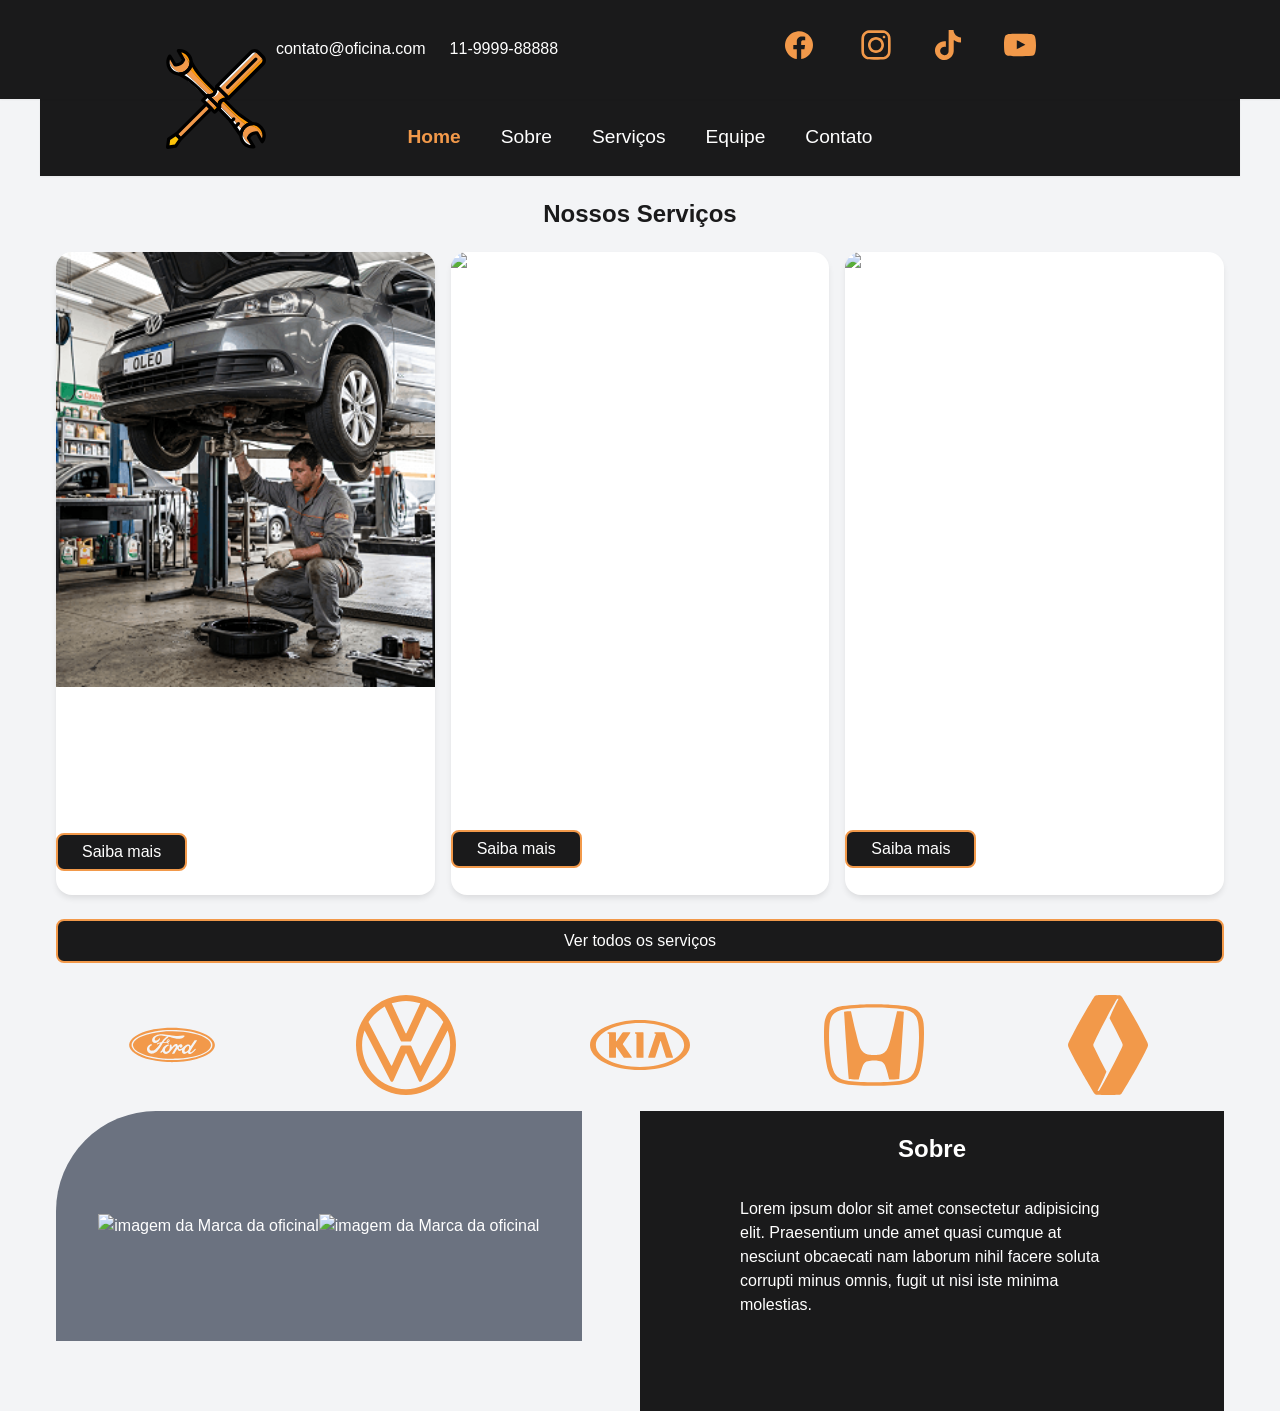
==== index.html @ 3d5a2669 "feat: criação da seção sobre" ====
<!DOCTYPE html>
<html lang="pt-BR">
<head>
    <meta charset="UTF-8">
    <meta name="viewport" content="width=device-width, initial-scale=1.0">
    <title>Oficina Senac</title>
    <meta name="description" content="Oficina de Desenvolvimento de sites para carros">
    <meta name="keywords" content="keyword1, keyword2">
    <meta property="og:title" content="Page Title">
    <meta property="og:description" content="Page description">
    <meta property="og:type" content="website">
    <meta property="og:url" content="https://www.example.com">
    <meta property="og:image" content="https://www.example.com/image.jpg">
    <meta name="twitter:card" content="summary_large_image">
    <meta name="twitter:title" content="Page Title">
    <meta name="twitter:description" content="Page description">
    <meta name="twitter:image" content="https://www.example.com/image.jpg">

    <link rel="preload" href="assets/css/microframework.css" as="style"
            onload="this.rel='stylesheet'">
    <noscript>
        <link rel="stylesheet" href="assets/css/microframework.css">
    </noscript>
</head>
<body class="bem-cursor">
    <nav class="bem-navbar">
        <header>
            <a href="#" class="bem-navbar__brand">
                <svg class="bem-logo" height="100px" width="100px" version="1.1" id="Layer_1" xmlns="http://www.w3.org/2000/svg" xmlns:xlink="http://www.w3.org/1999/xlink" viewBox="0 0 512.853 512.853" xml:space="preserve" fill="#000000">
                    <g id="SVGRepo_bgCarrier" stroke-width="0"></g>
                    <g id="SVGRepo_tracerCarrier" stroke-linecap="round" stroke-linejoin="round"></g>
                    <g id="SVGRepo_iconCarrier"> 
                        <path style="fill:#f2994a ;" =""="" d="M443.733,492.928l-15.36-40.107l0.853-3.413c4.267-11.093,15.36-16.213,29.013-13.653l4.267,0.853 l29.013,42.667c11.093-19.627,0.853-51.2-24.747-72.533c-18.773-14.507-42.667-18.773-58.027-10.24 c-24.747,13.653-21.333,51.2,5.12,77.653C426.667,487.808,429.227,492.075,443.733,492.928"></path> 
                        <path style="fill:#FFFFFF;" d="M413.867,474.155c-23.04-23.04-28.16-54.613-12.8-71.68c-22.187,23.04-22.187,60.587,0.853,83.627 c13.653,13.653,30.72,18.773,48.64,17.067l-6.827-9.387C433.493,490.368,423.253,483.542,413.867,474.155"></path> 
                        <path style="fill:#FD9808;" d="M477.867,395.648c-19.627-14.507-46.933-14.507-67.413-0.853c-3.413,2.56-6.827,5.12-9.387,7.68 c1.707-1.707,4.267-3.413,6.827-5.12c15.36-8.533,38.4-4.267,58.027,10.24c24.747,19.627,34.987,48.64,26.453,68.267l0.853,0.853 C511.147,451.115,506.027,415.275,477.867,395.648"></path> 
                        <path style="fill:#f2994a ;" =""="" d="M111.787,89.302L111.787,89.302c5.12,13.653,4.267,23.893-4.267,26.453 c-5.12,1.707-11.947,0.853-19.627-2.56l0,0c31.573,24.747,168.96,157.867,197.973,186.88l35.84,35.84 c23.04,23.04,55.467,60.587,79.36,89.6l0,0c-5.12-12.8-5.12-23.04,4.267-26.453c5.12-1.707,11.947-0.853,19.627,2.56l0,0 c-29.013-24.747-66.56-56.32-89.6-79.36l-35.84-35.84C271.36,257.408,136.533,120.875,111.787,89.302"></path> 
                        <path style="fill:#FFFFFF;" d="M321.707,336.768l-35.84-35.84c-25.6-25.6-159.573-156.16-186.88-177.493 c-8.533,5.12-18.773,7.68-29.013,7.68l-0.853,0.853c36.693,18.773,175.787,150.187,205.653,180.053l35.84,35.84 c23.04,23.04,51.2,64,72.533,96.427l0.853-0.853c0-10.24,2.56-19.627,7.68-29.013C369.493,387.968,342.187,357.248,321.707,336.768"></path> 
                        <path style="fill:#FD9808;" d="M311.467,276.182C282.453,247.168,149.333,108.928,130.56,72.235l-0.853,0.853 c0,10.24-2.56,19.627-7.68,29.013c21.333,27.307,153.6,159.573,179.2,185.173l35.84,35.84c20.48,20.48,51.2,46.933,77.653,69.973 c8.533-5.12,18.773-7.68,29.013-7.68l0.853-0.853c-32.427-21.333-73.387-49.493-96.427-72.533L311.467,276.182z"></path> 
                        <path style="fill:#f2994a ;" =""="" d="M63.147,16.768l22.187,46.08l-1.707,3.413c-3.413,11.093-15.36,16.213-29.013,12.8l-4.267-0.853 L21.333,35.542c-11.093,19.627-0.853,51.2,24.747,72.533c18.773,14.507,42.667,18.773,58.027,10.24 c24.747-13.653,21.333-51.2-5.12-77.653C86.187,27.862,77.653,18.475,63.147,16.768"></path> 
                        <path style="fill:#FD9808;" d="M62.293,10.795l5.973,11.093c10.24,3.413,21.333,9.387,30.72,18.773 c23.04,23.04,28.16,54.613,12.8,71.68c22.187-23.04,22.187-60.587-0.853-83.627C97.28,15.062,79.36,9.088,62.293,10.795"></path> 
                        <path style="fill:#FFFFFF;" d="M104.107,118.315c-15.36,8.533-38.4,4.267-58.027-10.24c-24.747-19.627-34.987-48.64-26.453-68.267 l-0.853-1.707c-17.067,25.6-11.947,62.293,15.36,81.92c19.627,14.507,46.933,14.507,67.413,0.853c3.413-2.56,6.827-5.12,9.387-7.68 C109.227,114.902,106.667,116.608,104.107,118.315"></path> 
                        <path style="fill:#FCC309;" d="M19.627,504.022L7.68,492.075l11.947-35.84l35.84-23.893l23.893,23.893l-23.893,35.84L19.627,504.022 z"></path> 
                        <g> 
                        <path style="fill:#f2994a ;" =""="" d="M80.213,457.088L56.32,433.195l152.747-152.747l23.893,23.893L80.213,457.088z"></path> 
                        <path style="fill:#f2994a ;" =""="" d="M238.08,308.608l-34.133-34.133l23.893-23.893l34.133,34.133L238.08,308.608z"></path> 
                        </g> 
                        <path style="fill:#FD9808;" d="M259.413,287.275l-23.893,23.893l12.8,12.8l23.893-23.893L259.413,287.275z"></path> 
                        <path style="fill:#FFFFFF;" d="M211.627,240.342l-23.893,24.747l12.8,12.8l23.893-23.893L211.627,240.342z"></path> 
                        <path style="fill:#f2994a ;" =""="" d="M256.853,290.688c12.8-18.773,15.36-29.013,22.187-35.84c6.827-6.827,17.92-9.387,24.747-11.093 L268.8,208.768c-1.707,7.68-4.267,17.92-11.093,24.747s-17.92,9.387-35.84,22.187L256.853,290.688z"></path> 
                        <path style="fill:#FFFFFF;" d="M260.267,236.928c6.827-6.827,10.24-17.067,12.8-23.04l12.8,12.8L256,196.822 c0.853,9.387,0.853,23.04-5.973,29.867c-6.827,6.827-17.92,15.36-27.307,12.8l8.533,8.533 C237.227,248.022,252.587,244.608,260.267,236.928"></path> 
                        <path style="fill:#FD9808;" d="M298.667,240.342c-6.827,2.56-16.213,5.973-23.04,12.8s-10.24,17.067-12.8,23.04l-23.893-2.56 l29.867,29.867c10.24-19.627,9.387-33.28,16.213-40.96c6.827-6.827,20.48-6.827,29.867-5.973L298.667,240.342z"></path> 
                        <path style="fill:#f2994a ;" =""="" d="M303.787,243.755l-34.133-34.133L452.267,26.155c9.387-9.387,24.747-9.387,34.133,0l0,0 c9.387,9.387,9.387,23.893,0,33.28L303.787,243.755z"></path> 
                        <path style="fill:#FFFFFF;" d="M268.8,209.622l183.467-184.32c9.387-9.387,24.747-9.387,34.133,0l-9.387-9.387 c-11.093-11.093-29.867-11.093-40.96,0L256,195.968l29.867,29.867L268.8,209.622z"></path> 
                        <path style="fill:#FD9808;" d="M495.787,35.542l-9.387-9.387c9.387,9.387,9.387,23.893,0,33.28l-183.467,184.32l12.8,12.8 L495.787,75.648C506.88,64.555,506.88,46.635,495.787,35.542"></path> 
                        <path d="M354.133,408.448c-2.56,0-4.267-0.853-5.973-2.56c-3.413-3.413-3.413-8.533,0-11.947l17.067-17.067 c3.413-3.413,8.533-3.413,11.947,0c3.413,3.413,3.413,8.533,0,11.947l-17.067,17.067C358.4,407.595,356.693,408.448,354.133,408.448 z"></path> 
                        <path d="M69.973,137.088c-13.653,0-27.307-4.267-39.253-12.8C0,102.955-7.68,61.995,12.8,31.275c1.707-2.56,4.267-4.267,6.827-3.413 c2.56,0,5.973,1.707,6.827,4.267L51.2,73.088c11.947,0.853,23.893-5.973,29.013-17.067l0,0L56.32,13.355 c-1.707-2.56-1.707-5.973,0-8.533c0.853-1.707,3.413-3.413,5.973-4.267c20.48-1.707,40.96,5.12,55.467,19.627 s21.333,34.133,19.627,54.613s-12.8,38.4-29.867,50.347C96.427,133.675,82.773,137.088,69.973,137.088z M20.48,54.315 c-5.973,20.48,1.707,43.52,19.627,56.32c17.067,11.947,40.107,11.947,57.173,0.853c12.8-8.533,21.333-22.187,23.04-37.547 s-4.267-29.867-14.507-40.96c-7.68-7.68-17.067-12.8-27.307-14.507L97.28,50.902c1.707,2.56,1.707,5.12,0,7.68l-1.707,4.267 C87.04,79.915,69.12,90.155,49.493,89.302h-4.267c-2.56,0-5.12-1.707-6.827-4.267L20.48,54.315z"></path> 
                        <path d="M443.733,510.848c-17.92,0-34.987-6.827-47.787-19.627c-14.507-14.507-21.333-34.133-19.627-54.613 c1.707-20.48,12.8-38.4,29.867-50.347c23.04-15.36,53.76-15.36,76.8,0.853c29.867,21.333,38.4,62.293,17.92,93.013 c-1.707,2.56-4.267,3.413-7.68,4.267c-2.56,0-5.973-1.707-6.827-4.267l-23.893-40.96c-12.8-0.853-23.893,5.973-29.867,17.067 l24.747,41.813c1.707,2.56,1.707,5.973,0,8.533c-1.707,2.56-4.267,4.267-6.827,4.267 C448.853,510.848,446.293,510.848,443.733,510.848z M443.733,391.382c-10.24,0-19.627,2.56-28.16,8.533 c-12.8,8.533-21.333,22.187-23.04,37.547c-1.707,15.36,4.267,29.867,14.507,40.96c7.68,7.68,17.067,12.8,27.307,14.507 l-18.773-32.427c-1.707-2.56-1.707-5.12,0-7.68l1.707-4.267c8.533-17.067,26.453-28.16,46.08-26.453h4.267 c2.56,0,5.12,1.707,6.827,4.267l17.92,30.72c5.973-20.48-1.707-43.52-19.627-56.32C464.213,394.795,453.973,391.382,443.733,391.382 z"></path> 
                        <path d="M333.653,381.142c-2.56,0-4.267-0.853-5.973-2.56c-3.413-3.413-3.413-8.533,0-11.947l13.653-13.653 c3.413-3.413,8.533-3.413,11.947,0c3.413,3.413,3.413,8.533,0,11.947l-13.653,13.653 C337.92,380.288,336.213,381.142,333.653,381.142z"></path> 
                        <path d="M320.853,260.822L320.853,260.822c-2.56,0-4.267-0.853-5.973-2.56l-60.587-60.587c-3.413-3.413-3.413-8.533,0-11.947 L430.08,10.795c13.653-13.653,35.84-13.653,49.493,0l23.04,23.04c13.653,13.653,13.653,35.84,0,49.493L326.827,258.262 C325.12,259.968,322.56,260.822,320.853,260.822z M272.213,191.702L320,239.488l169.813-168.96c6.827-6.827,6.827-17.92,0-24.747 l-23.04-23.04c-6.827-6.827-17.92-6.827-24.747,0L272.213,191.702z"></path> 
                        <path d="M249.173,332.502c-2.56,0-4.267-0.853-5.973-2.56l-60.587-60.587c-3.413-3.413-3.413-8.533,0-11.947l23.893-23.893 c1.707-1.707,3.413-2.56,5.973-2.56l0,0c2.56,0,4.267,0.853,5.973,2.56l60.587,60.587c3.413,3.413,3.413,8.533,0,11.947L256,329.942 C254.293,330.795,251.733,332.502,249.173,332.502L249.173,332.502z M201.387,263.382l47.787,47.787l11.947-11.947l-47.787-47.787 L201.387,263.382z"></path> 
                        <path d="M273.92,307.755c-2.56,0-4.267-0.853-5.973-2.56l-60.587-60.587c-2.56-2.56-3.413-5.973-1.707-9.387s5.12-5.12,8.533-5.12 c5.973,0,18.773,0.853,23.893-3.413c5.973-5.973,14.507-27.307,14.507-34.133c0-3.413,1.707-6.827,5.12-8.533 c3.413-1.707,6.827-0.853,9.387,1.707l60.587,60.587c2.56,2.56,3.413,5.973,1.707,9.387c-1.707,3.413-4.267,5.12-8.533,5.12 c-6.827,0-29.013,8.533-34.133,14.507c-5.12,5.12-4.267,17.067-3.413,23.893c0,3.413-1.707,6.827-5.12,8.533 C275.627,307.755,274.773,307.755,273.92,307.755z M232.96,247.168l32.427,32.427c0.853-5.973,3.413-11.947,7.68-16.213 c5.12-5.12,17.92-11.947,29.867-16.213l-37.547-37.547c-4.267,11.947-10.24,24.747-16.213,29.867 C244.907,243.755,238.933,246.315,232.96,247.168z"></path> 
                        <path d="M8.533,512.555c-2.56,0-4.267-0.853-5.973-2.56C0.853,508.288,0,505.728,0,503.168l5.12-41.813 c0-2.56,1.707-4.267,3.413-5.973l37.547-25.6c3.413-2.56,7.68-1.707,11.093,0.853l23.893,23.893c2.56,2.56,3.413,7.68,0.853,11.093 l-25.6,37.547c-1.707,1.707-3.413,3.413-5.973,3.413l-40.96,5.973C9.387,512.555,9.387,512.555,8.533,512.555z M21.333,467.328 l-3.413,26.453l27.307-3.413l19.627-28.16l-14.507-14.507L21.333,467.328z"></path> 
                        <path d="M75.093,469.888c-2.56,0-4.267-0.853-5.973-2.56l-23.893-23.893c-1.707-1.707-2.56-4.267-2.56-5.973 c0-2.56,0.853-4.267,2.56-5.973l156.16-156.16c3.413-3.413,8.533-3.413,11.947,0l23.893,23.893c1.707,1.707,2.56,3.413,2.56,5.973 s-0.853,4.267-2.56,5.973L81.92,467.328C80.213,469.035,77.653,469.888,75.093,469.888z M63.147,437.462l11.947,11.947 l144.213-143.36l-11.947-11.947L63.147,437.462z"></path> 
                        <path d="M315.733,205.355c-2.56,0-4.267-0.853-5.973-2.56c-3.413-3.413-3.413-8.533,0-11.947L454.827,45.782 c3.413-3.413,8.533-3.413,11.947,0c3.413,3.413,3.413,8.533,0,11.947L321.707,202.795C320,204.502,318.293,205.355,315.733,205.355z "></path> 
                        <path d="M383.147,451.115L383.147,451.115c-3.413,0-5.973-1.707-6.827-3.413c-30.72-46.08-53.76-77.653-71.68-95.573l-42.667-42.667 c-3.413-3.413-3.413-8.533,0-11.947l1.707-1.707c-0.853-9.387,0-23.893,8.533-32.427c5.12-5.12,12.8-9.387,18.773-11.947 c3.413-1.707,6.827-0.853,9.387,1.707l51.2,51.2l0,0c17.92,17.92,48.64,40.96,95.573,71.68c2.56,1.707,3.413,3.413,3.413,5.973 s-0.853,5.12-2.56,6.827l-0.853,0.853c-1.707,1.707-3.413,2.56-5.973,2.56c-10.24,0-19.627,3.413-27.307,8.533 c-12.8,9.387-21.333,24.747-21.333,41.813c0,2.56-0.853,4.267-2.56,5.973l-0.853,0.853 C388.267,450.262,385.707,451.115,383.147,451.115z M280.747,304.342l36.693,36.693c16.213,16.213,36.693,42.667,62.293,80.213 c5.12-13.653,13.653-26.453,27.307-34.987c5.12-3.413,10.24-5.973,15.36-7.68c-38.4-25.6-64.853-46.08-80.213-62.293l-46.933-46.933 c-4.267,2.56-7.68,4.267-8.533,5.973c-5.12,5.12-4.267,17.067-3.413,23.893C282.453,300.928,281.6,302.635,280.747,304.342z"></path> 
                        <path d="M208.213,252.288c-2.56,0-4.267-0.853-5.973-2.56l-42.667-42.667c-30.72-30.72-60.587-52.907-93.867-69.973 c-2.56-0.853-4.267-3.413-4.267-5.973c0-2.56,0.853-5.12,2.56-7.68l0.853-0.853c0.853-1.707,3.413-2.56,5.12-2.56 c10.24,0,19.627-3.413,27.307-8.533c14.507-9.387,23.04-24.747,23.04-41.813c0-2.56,0.853-4.267,2.56-5.973l0.853-0.853 c2.56-1.707,5.12-2.56,7.68-2.56c2.56,0,5.12,1.707,5.973,4.267c17.067,33.28,39.253,63.147,70.827,94.72l51.2,51.2 c2.56,2.56,3.413,5.973,1.707,9.387c-2.56,5.973-6.827,14.507-11.947,18.773c-8.533,8.533-23.04,9.387-32.427,8.533l-1.707,1.707 C213.333,251.435,210.773,252.288,208.213,252.288L208.213,252.288z M93.867,132.822c27.307,16.213,52.053,36.693,78.507,63.147 l36.693,36.693c1.707-0.853,3.413-1.707,5.12-1.707c5.973,0,18.773,0.853,23.893-3.413c0.853-0.853,3.413-4.267,5.973-8.533 l-47.787-47.787c-25.6-25.6-46.08-51.2-62.293-78.507c-5.12,13.653-13.653,24.747-26.453,33.28 C103.253,128.555,98.133,131.115,93.867,132.822z"></path> 
                    </g>
                </svg>
            </a>
            <ul class="bem-navbar__menu">
                <li>contato@oficina.com</li>
                <li>11-9999-88888</li>
            </ul>
        </header>
        <ul class="bem-navbar__menu">
            <li class="bem-navbar__item">
                <a href="#" class="bem-navbar__link">
                    <svg class="bem-icon-facebook" width="42px" height="42px" viewBox="0 0 24 24" fill="none" xmlns="http://www.w3.org/2000/svg"><g id="SVGRepo_bgCarrier" stroke-width="0"></g><g id="SVGRepo_tracerCarrier" stroke-linecap="round" stroke-linejoin="round"></g><g id="SVGRepo_iconCarrier"> <path d="M20 12.05C19.9813 10.5255 19.5273 9.03809 18.6915 7.76295C17.8557 6.48781 16.673 5.47804 15.2826 4.85257C13.8921 4.2271 12.3519 4.01198 10.8433 4.23253C9.33473 4.45309 7.92057 5.10013 6.7674 6.09748C5.61422 7.09482 4.77005 8.40092 4.3343 9.86195C3.89856 11.323 3.88938 12.8781 4.30786 14.3442C4.72634 15.8103 5.55504 17.1262 6.69637 18.1371C7.83769 19.148 9.24412 19.8117 10.75 20.05V14.38H8.75001V12.05H10.75V10.28C10.7037 9.86846 10.7483 9.45175 10.8807 9.05931C11.0131 8.66687 11.23 8.30827 11.5161 8.00882C11.8022 7.70936 12.1505 7.47635 12.5365 7.32624C12.9225 7.17612 13.3368 7.11255 13.75 7.14003C14.3498 7.14824 14.9482 7.20173 15.54 7.30003V9.30003H14.54C14.3676 9.27828 14.1924 9.29556 14.0276 9.35059C13.8627 9.40562 13.7123 9.49699 13.5875 9.61795C13.4627 9.73891 13.3667 9.88637 13.3066 10.0494C13.2464 10.2125 13.2237 10.387 13.24 10.56V12.07H15.46L15.1 14.4H13.25V20C15.1399 19.7011 16.8601 18.7347 18.0985 17.2761C19.3369 15.8175 20.0115 13.9634 20 12.05Z" fill="#f2994a"></path> </g></svg>
                </a>
            </li>
            <li class="bem-navbar__item">
                <a href="#" class="bem-navbar__link">
                    <svg class="bem-icon-instagram" width="32px" height="32px" viewBox="0 0 24 24" fill="none" xmlns="http://www.w3.org/2000/svg"><g id="SVGRepo_bgCarrier" stroke-width="0"></g><g id="SVGRepo_tracerCarrier" stroke-linecap="round" stroke-linejoin="round"></g><g id="SVGRepo_iconCarrier"> <path fill-rule="evenodd" clip-rule="evenodd" d="M12 18C15.3137 18 18 15.3137 18 12C18 8.68629 15.3137 6 12 6C8.68629 6 6 8.68629 6 12C6 15.3137 8.68629 18 12 18ZM12 16C14.2091 16 16 14.2091 16 12C16 9.79086 14.2091 8 12 8C9.79086 8 8 9.79086 8 12C8 14.2091 9.79086 16 12 16Z" fill="#f2994a"></path> <path d="M18 5C17.4477 5 17 5.44772 17 6C17 6.55228 17.4477 7 18 7C18.5523 7 19 6.55228 19 6C19 5.44772 18.5523 5 18 5Z" fill="#f2994a"></path> <path fill-rule="evenodd" clip-rule="evenodd" d="M1.65396 4.27606C1 5.55953 1 7.23969 1 10.6V13.4C1 16.7603 1 18.4405 1.65396 19.7239C2.2292 20.8529 3.14708 21.7708 4.27606 22.346C5.55953 23 7.23969 23 10.6 23H13.4C16.7603 23 18.4405 23 19.7239 22.346C20.8529 21.7708 21.7708 20.8529 22.346 19.7239C23 18.4405 23 16.7603 23 13.4V10.6C23 7.23969 23 5.55953 22.346 4.27606C21.7708 3.14708 20.8529 2.2292 19.7239 1.65396C18.4405 1 16.7603 1 13.4 1H10.6C7.23969 1 5.55953 1 4.27606 1.65396C3.14708 2.2292 2.2292 3.14708 1.65396 4.27606ZM13.4 3H10.6C8.88684 3 7.72225 3.00156 6.82208 3.0751C5.94524 3.14674 5.49684 3.27659 5.18404 3.43597C4.43139 3.81947 3.81947 4.43139 3.43597 5.18404C3.27659 5.49684 3.14674 5.94524 3.0751 6.82208C3.00156 7.72225 3 8.88684 3 10.6V13.4C3 15.1132 3.00156 16.2777 3.0751 17.1779C3.14674 18.0548 3.27659 18.5032 3.43597 18.816C3.81947 19.5686 4.43139 20.1805 5.18404 20.564C5.49684 20.7234 5.94524 20.8533 6.82208 20.9249C7.72225 20.9984 8.88684 21 10.6 21H13.4C15.1132 21 16.2777 20.9984 17.1779 20.9249C18.0548 20.8533 18.5032 20.7234 18.816 20.564C19.5686 20.1805 20.1805 19.5686 20.564 18.816C20.7234 18.5032 20.8533 18.0548 20.9249 17.1779C20.9984 16.2777 21 15.1132 21 13.4V10.6C21 8.88684 20.9984 7.72225 20.9249 6.82208C20.8533 5.94524 20.7234 5.49684 20.564 5.18404C20.1805 4.43139 19.5686 3.81947 18.816 3.43597C18.5032 3.27659 18.0548 3.14674 17.1779 3.0751C16.2777 3.00156 15.1132 3 13.4 3Z" fill="#f2994a"></path> </g></svg>
                </a>
            </li>
             <li class="bem-navbar__item">
                <a href="#" class="bem-navbar__link">
                    <svg class="bem-icon-tiktok" fill="#f2994a" width="32px" height="32px" viewBox="0 0 32 32" version="1.1" xmlns="http://www.w3.org/2000/svg"><g id="SVGRepo_bgCarrier" stroke-width="0"></g><g id="SVGRepo_tracerCarrier" stroke-linecap="round" stroke-linejoin="round"></g><g id="SVGRepo_iconCarrier"> <title>tiktok</title> <path d="M16.656 1.029c1.637-0.025 3.262-0.012 4.886-0.025 0.054 2.031 0.878 3.859 2.189 5.213l-0.002-0.002c1.411 1.271 3.247 2.095 5.271 2.235l0.028 0.002v5.036c-1.912-0.048-3.71-0.489-5.331-1.247l0.082 0.034c-0.784-0.377-1.447-0.764-2.077-1.196l0.052 0.034c-0.012 3.649 0.012 7.298-0.025 10.934-0.103 1.853-0.719 3.543-1.707 4.954l0.020-0.031c-1.652 2.366-4.328 3.919-7.371 4.011l-0.014 0c-0.123 0.006-0.268 0.009-0.414 0.009-1.73 0-3.347-0.482-4.725-1.319l0.040 0.023c-2.508-1.509-4.238-4.091-4.558-7.094l-0.004-0.041c-0.025-0.625-0.037-1.25-0.012-1.862 0.49-4.779 4.494-8.476 9.361-8.476 0.547 0 1.083 0.047 1.604 0.136l-0.056-0.008c0.025 1.849-0.050 3.699-0.050 5.548-0.423-0.153-0.911-0.242-1.42-0.242-1.868 0-3.457 1.194-4.045 2.861l-0.009 0.030c-0.133 0.427-0.21 0.918-0.21 1.426 0 0.206 0.013 0.41 0.037 0.61l-0.002-0.024c0.332 2.046 2.086 3.59 4.201 3.59 0.061 0 0.121-0.001 0.181-0.004l-0.009 0c1.463-0.044 2.733-0.831 3.451-1.994l0.010-0.018c0.267-0.372 0.45-0.822 0.511-1.311l0.001-0.014c0.125-2.237 0.075-4.461 0.087-6.698 0.012-5.036-0.012-10.060 0.025-15.083z"></path> </g></svg>                  </a>
            </li>
             <li class="bem-navbar__item">
                <a href="#" class="bem-navbar__link">
                    <svg class="bem-icon-youtube" width="32px" height="32px" viewBox="0 -3 20 20" version="1.1" xmlns="http://www.w3.org/2000/svg" xmlns:xlink="http://www.w3.org/1999/xlink" fill="#f2994a"><g id="SVGRepo_bgCarrier" stroke-width="0"></g><g id="SVGRepo_tracerCarrier" stroke-linecap="round" stroke-linejoin="round"></g><g id="SVGRepo_iconCarrier"> <title>youtube [#168]</title> <desc>Created with Sketch.</desc> <defs> </defs> <g id="Page-1" stroke="none" stroke-width="1" fill="none" fill-rule="evenodd"> <g id="Dribbble-Light-Preview" transform="translate(-300.000000, -7442.000000)" fill="#f2994a"> <g id="icons" transform="translate(56.000000, 160.000000)"> <path d="M251.988432,7291.58588 L251.988432,7285.97425 C253.980638,7286.91168 255.523602,7287.8172 257.348463,7288.79353 C255.843351,7289.62824 253.980638,7290.56468 251.988432,7291.58588 M263.090998,7283.18289 C262.747343,7282.73013 262.161634,7282.37809 261.538073,7282.26141 C259.705243,7281.91336 248.270974,7281.91237 246.439141,7282.26141 C245.939097,7282.35515 245.493839,7282.58153 245.111335,7282.93357 C243.49964,7284.42947 244.004664,7292.45151 244.393145,7293.75096 C244.556505,7294.31342 244.767679,7294.71931 245.033639,7294.98558 C245.376298,7295.33761 245.845463,7295.57995 246.384355,7295.68865 C247.893451,7296.0008 255.668037,7296.17532 261.506198,7295.73552 C262.044094,7295.64178 262.520231,7295.39147 262.895762,7295.02447 C264.385932,7293.53455 264.28433,7285.06174 263.090998,7283.18289" id="youtube-[#168]"> </path> </g> </g> </g> </g></svg>
                </a>
            </li>
        </ul>
    </nav>
    <main>
       
        <nav class="bem-navbar--secundaria bem-container">
            <input type="checkbox" id="nav-toggle" class="bem-navbar__checkbox">
            <label for="nav-toggle" class="bem-navbar__toggle">☰</label>
            <ul class="bem-navbar__menu">
                <li class="bem-navbar__item">
                    <a href="index.html" class="bem-navbar__link bem-navbar__link--active">Home</a>
                </li>
                <li class="bem-navbar__item">
                    <a href="#sobre" class="bem-navbar__link">Sobre</a>
                </li>
                <li class="bem-navbar__item">
                    <a href="l#servicos" class="bem-navbar__link">Serviços</a>
                </li>
                <li class="bem-navbar__item">
                    <a href="#equipe" class="bem-navbar__link">Equipe</a>
                </li>
                <li class="bem-navbar__item">
                    <a href="#contato" class="bem-navbar__link">Contato</a>
                </li>
            </ul>
        </nav>
        <!-- adcionar mais seções para ter scroll e a position styck-->
        <section class="bem-container" id="servicos">
            <h2 class="bem-titulo-h2">Nossos Serviços</h2>
            <div class="bem-grid-auto">

            <div class="bem-card">
                <img class="bem-card__image" src="assets/imagens/imagens-servicos/serv-oleo.png" width="280px" height="320px" alt="Image description">
                <div class="bem-card__body">
                    <h3 class="bem-card__title">Title</h3>
                    <p>Description</p>
                </div>
                <button class="bem-btn bem-btn--primary">
                    Saiba mais
                </button>
            </div>
            <div class="bem-card">
                <img class="bem-card__image" src="assets/imagens/imagens-servicos/motor.jpg" width="280px" height="320px"  alt="Image description">
                <div class="bem-card__body">
                    <h3 class="bem-card__title">Title</h3>
                    <p>Description</p>
                </div>
                <button class="bem-btn bem-btn--primary">
                    Saiba mais
                </button>
            </div>
            <div class="bem-card">
                <img class="bem-card__image" src="assets/imagens/imagens-servicos/porta.jpg" width="280px" height="320px"  alt="Image description">
                <div class="bem-card__body">
                    <h3 class="bem-card__title">Title</h3>
                    <p>Description</p>
                </div>
                <button class="bem-btn bem-btn--primary">
                    Saiba mais
                </button>
            </div>
          
          </div>
           <a href="servico.html" class="bem-btn bem-btn--primary" >  Ver todos os serviços </a>
        <section class="bem-container" id="marcas"> 
            <div class="container-icons" >
                <svg class="icon-marcas" fill="#f2994a" viewBox="0 0 14 14" role="img" focusable="false" aria-hidden="true" xmlns="http://www.w3.org/2000/svg"><g id="SVGRepo_bgCarrier" stroke-width="0"></g><g id="SVGRepo_tracerCarrier" stroke-linecap="round" stroke-linejoin="round"></g><g id="SVGRepo_iconCarrier"><path d="m 6.3324445,9.3892306 c -2.17417,-0.1003 -4.03972,-0.6624 -4.87343,-1.4684 -0.85609999,-0.8276 -0.49695999,-1.7797 0.92925,-2.4635 1.41427,-0.678 3.65653,-0.9877 5.84278,-0.8069 1.9332695,0.1599 3.5589095,0.7015 4.3158795,1.4379 0.2667,0.2594 0.40973,0.5162 0.44572,0.8001 0.0623,0.4916 -0.27254,0.9906 -0.94846,1.4133 -0.16283,0.1018 -0.59235,0.315 -0.79605,0.3952 -1.01285,0.3983 -2.2243895,0.6308 -3.6111595,0.693 -0.31264,0.014 -0.99367,0.014 -1.30453,-7e-4 z m 1.50663,-0.3052 c 1.86632,-0.1146 3.3709995,-0.52 4.2196795,-1.1369 0.23274,-0.1691 0.44742,-0.4121 0.52709,-0.5964 0.0964,-0.223 0.0964,-0.475 0,-0.698 -0.0666,-0.1542 -0.2295,-0.3564 -0.40495,-0.5027 -0.60521,-0.5048 -1.74987,-0.9128 -3.1079795,-1.1078 -0.72841,-0.1047 -1.2427,-0.1397 -2.05452,-0.1402 -0.96054,-5e-4 -1.65574,0.056 -2.46818,0.2024 -0.85046,0.1527 -1.52978,0.3614 -2.09458,0.6435 -0.54539,0.2724 -0.89157,0.5728 -1.0418,0.9041 -0.0588,0.1298 -0.0761,0.2253 -0.0697,0.3864 0.005,0.1199 0.0114,0.1567 0.0449,0.2472 0.3206,0.8666 2.04622,1.5687 4.34317,1.7671 0.18706,0.016 0.54353,0.037 0.82681,0.049 0.18874,0.01 1.06775,0 1.28002,-0.017 z m -1.42701,-0.1715 c -1.73709,-0.072 -3.22699,-0.4101 -4.11874,-0.9349 -0.23826,-0.1402 -0.46295,-0.33 -0.58218,-0.4918 -0.15025,-0.2039 -0.20782,-0.4442 -0.15569,-0.65 0.208,-0.821 1.86102,-1.5012 4.13392,-1.7011 0.3723,-0.033 0.61758,-0.044 1.09016,-0.052 2.19201,-0.035 4.2247595,0.3993 5.1672595,1.1041 0.13451,0.1005 0.30393,0.2721 0.37461,0.3792 0.14441,0.2189 0.17677,0.4523 0.0941,0.6787 -0.0522,0.1431 -0.13331,0.2601 -0.28212,0.4072 -0.66613,0.6583 -2.3084695,1.1357 -4.2943295,1.2484 -0.31009,0.018 -1.12813,0.025 -1.42701,0.012 z m 3.17075,-0.6627 c 0.1661,-0.037 0.39918,-0.2131 0.6321895,-0.4766 0.0642,-0.073 0.11675,-0.1406 0.11675,-0.151 0,-0.018 -0.0713,-0.082 -0.0917,-0.082 -0.005,0 -0.0768,0.065 -0.15874,0.1449 -0.1655295,0.1611 -0.3230195,0.2911 -0.3830095,0.3163 -0.0529,0.022 -0.11983,0.021 -0.14345,0 -0.0282,-0.028 -0.0236,-0.083 0.0131,-0.1557 0.0445,-0.088 0.25582,-0.4251 0.6374895,-1.0172 0.17728,-0.2751 0.32233,-0.5024 0.32233,-0.5053 0,0 -0.0799,0 -0.17746,0 l -0.17746,0 -0.0326,0.052 c -0.0744,0.1189 -0.4996995,0.7642 -0.5167895,0.7841 -0.0172,0.02 -0.021,0.016 -0.0531,-0.05 -0.0873,-0.1818 -0.33419,-0.2266 -0.57705,-0.1047 -0.0983,0.049 -0.19617,0.1231 -0.37033,0.2791 -0.25787,0.2309 -0.3936,0.3136 -0.51477,0.3136 -0.10752,0 -0.1792,-0.1088 -0.1519,-0.2306 0.0155,-0.069 0.05,-0.1355 0.0898,-0.1727 l 0.0318,-0.03 5e-5,0.054 c 1.7e-4,0.2056 0.26432,0.2314 0.36436,0.036 0.0323,-0.063 0.037,-0.1665 0.01,-0.219 -0.0268,-0.052 -0.0982,-0.1087 -0.15576,-0.1242 -0.13017,-0.035 -0.32246,0.051 -0.42805,0.1922 -0.022,0.029 -0.0444,0.053 -0.0499,0.053 -0.005,0 -0.01,-0.021 -0.01,-0.046 -2.6e-4,-0.1734 -0.11411,-0.2689 -0.28011,-0.2351 -0.12658,0.026 -0.20279,0.077 -0.38017,0.2533 -0.17253,0.1719 -0.18427,0.1775 -0.18465,0.087 -2.5e-4,-0.059 -0.0429,-0.1952 -0.0734,-0.2339 -0.0367,-0.047 -0.0642,-0.047 -0.14316,0 -0.0816,0.045 -0.0748,0.013 -0.0584,0.2799 0.0101,0.1657 -0.005,0.2514 -0.0698,0.3856 -0.0887,0.1848 -0.23219,0.2974 -0.39043,0.3063 -0.0679,0 -0.0859,2e-4 -0.1223,-0.024 -0.0235,-0.016 -0.0554,-0.051 -0.071,-0.078 -0.0249,-0.043 -0.0278,-0.062 -0.024,-0.1547 0.004,-0.093 0.01,-0.1175 0.05,-0.1985 0.0792,-0.1604 0.22512,-0.2937 0.41701,-0.3811 0.0687,-0.031 0.0933,-0.049 0.0933,-0.066 0,-0.037 -0.034,-0.1084 -0.0557,-0.1167 -0.0651,-0.025 -0.20296,0.01 -0.36945,0.091 -0.21043,0.1034 -0.36404,0.2785 -0.48324,0.551 -0.0687,0.157 -0.0885,0.186 -0.20624,0.3018 -0.11146,0.1096 -0.11504,0.1218 -0.0563,0.1928 0.0407,0.049 0.0706,0.038 0.18224,-0.066 0.0506,-0.047 0.095,-0.086 0.0987,-0.086 0.004,0 0.0235,0.035 0.044,0.078 0.13422,0.2813 0.46875,0.3415 0.77335,0.1393 0.0992,-0.066 0.20903,-0.1798 0.32753,-0.3397 0.16151,-0.2181 0.29688,-0.3787 0.4016,-0.4765 0.1699,-0.1587 0.28469,-0.2019 0.31545,-0.1188 0.0192,0.052 -0.0356,0.1545 -0.35655,0.6673 -0.11122,0.1778 -0.20286,0.3321 -0.20365,0.343 -10e-4,0.017 0.0203,0.02 0.16073,0.023 l 0.16215,0 0.0569,-0.089 c 0.33931,-0.532 0.40274,-0.6262 0.40643,-0.6036 0.0473,0.2897 0.26806,0.369 0.56084,0.2015 0.0365,-0.021 0.0666,-0.036 0.0668,-0.034 2.9e-4,0 0.002,0.065 0.003,0.1387 0.003,0.1508 0.0219,0.2097 0.0945,0.2923 0.14579,0.1661 0.39791,0.1492 0.63482,-0.043 0.0416,-0.034 0.0804,-0.058 0.0862,-0.055 0.006,0 0.0138,0.027 0.0177,0.051 0.0143,0.088 0.0873,0.1598 0.1796,0.1769 0.0458,0.01 0.0841,0.01 0.16991,-0.014 z m -0.773,-0.2937 c -0.0599,-0.035 -0.0753,-0.1623 -0.0353,-0.2909 0.0816,-0.2623 0.35682,-0.5345 0.51845,-0.5128 0.10496,0.014 0.13968,0.094 0.0971,0.2238 -0.0201,0.061 -0.0229,0.084 -0.0122,0.1011 0.0161,0.026 -6.2e-4,0.063 -0.0792,0.1796 -0.0897,0.1324 -0.22184,0.2517 -0.33015,0.2979 -0.0416,0.018 -0.12928,0.019 -0.15866,10e-4 z m -4.42386,0.2335 c 0.39378,-0.1007 0.69198,-0.4047 1.19264,-1.2156 0.16939,-0.2744 0.10847,-0.2398 0.48267,-0.274 l 0.24327,-0.022 0.0204,0.025 c 0.0398,0.049 0.13784,0.1149 0.17132,0.1149 0.0786,0 0.0827,-0.059 0.008,-0.1102 -0.0303,-0.021 -0.0551,-0.043 -0.0551,-0.049 0,-0.01 0.0235,-0.022 0.0522,-0.034 0.23358,-0.1033 0.24055,-0.4313 0.009,-0.4313 -0.13814,0 -0.25735,0.1452 -0.25735,0.3133 l 0,0.052 -0.16843,0.01 c -0.0926,0 -0.18634,0.01 -0.20823,0.013 -0.0219,0 -0.0398,4e-4 -0.0398,-0.01 0,-0.01 0.0289,-0.054 0.0642,-0.1064 0.0831,-0.1243 0.27061,-0.3129 0.45948,-0.4623 0.0825,-0.065 0.15006,-0.1274 0.15006,-0.138 0,-0.027 0.0348,-0.02 0.41034,0.082 0.39925,0.109 0.53617,0.1401 0.72882,0.1655 0.19986,0.026 0.46358,0.018 0.61245,-0.019 0.23282,-0.058 0.46399,-0.2119 0.48441,-0.323 0.01,-0.052 -0.007,-0.1025 -0.0383,-0.1144 -0.0107,0 -0.10036,0.01 -0.19916,0.024 -0.57344,0.1019 -0.96191,0.089 -1.91239,-0.065 -0.75947,-0.1228 -1.06241,-0.1437 -1.40911,-0.097 -0.31517,0.043 -0.62484,0.1868 -0.7878,0.3669 -0.31002,0.3426 -0.2015,0.8185 0.19199,0.842 0.17668,0.011 0.33154,-0.048 0.47705,-0.1818 0.18358,-0.1682 0.32141,-0.4466 0.24214,-0.489 -0.0324,-0.017 -0.0572,-0.01 -0.0866,0.042 -0.0407,0.066 -0.1845,0.193 -0.26906,0.2379 -0.10226,0.054 -0.22876,0.066 -0.29072,0.027 -0.0626,-0.039 -0.0835,-0.082 -0.0825,-0.167 0.001,-0.1 0.0386,-0.1753 0.13511,-0.2723 0.19089,-0.1919 0.55322,-0.2784 0.98657,-0.2355 0.15262,0.015 0.62496,0.096 0.63912,0.1095 0.006,0 -0.0312,0.032 -0.0816,0.06 -0.19353,0.1062 -0.41352,0.3127 -0.6115,0.574 -0.11997,0.1583 -0.13598,0.1747 -0.17761,0.1818 -0.27453,0.047 -0.44203,0.1001 -0.53308,0.1694 -0.10774,0.082 -0.0447,0.1957 0.0651,0.1175 0.0745,-0.053 0.19187,-0.098 0.27529,-0.1061 0.0979,-0.01 0.10206,-0.026 -0.0409,0.1676 -0.19818,0.2686 -0.41736,0.5105 -0.59009,0.6512 -0.0737,0.06 -0.22232,0.1384 -0.31015,0.1636 -0.0846,0.024 -0.21445,0.028 -0.28639,0.01 -0.0739,-0.021 -0.15042,-0.084 -0.18665,-0.1544 -0.0436,-0.085 -0.0444,-0.2185 -0.002,-0.3051 0.0401,-0.081 0.14972,-0.193 0.24612,-0.2504 0.0719,-0.043 0.08,-0.052 0.0834,-0.091 0.003,-0.035 -0.002,-0.048 -0.0259,-0.063 -0.0968,-0.063 -0.3031,0.015 -0.4622,0.1757 -0.15135,0.1529 -0.21711,0.3275 -0.20355,0.5404 0.0176,0.2759 0.17735,0.4752 0.44289,0.5526 0.10706,0.031 0.31681,0.03 0.44207,0 z m 1.98937,-1.7212 c 0,-0.052 0.0396,-0.1345 0.0727,-0.1522 0.0423,-0.023 0.0853,-0.015 0.0931,0.015 0.0119,0.048 -0.0179,0.1013 -0.0848,0.1529 -0.0541,0.042 -0.081,0.036 -0.081,-0.016 z"></path></g></svg>
                <svg class="icon-marcas" fill="#f2994a" viewBox="0 0 24 24" role="img" xmlns="http://www.w3.org/2000/svg"><g id="SVGRepo_bgCarrier" stroke-width="0"></g><g id="SVGRepo_tracerCarrier" stroke-linecap="round" stroke-linejoin="round"></g><g id="SVGRepo_iconCarrier"><title>Volkswagen icon</title><path d="M12 0C5.36 0 0 5.36 0 12S5.36 24 12 24 24 18.64 24 12 18.64 0 12 0M12 1.41C13.2 1.41 14.36 1.63 15.43 2L12.13 9.13C12.09 9.17 12.09 9.26 12 9.26S11.91 9.17 11.87 9.13L8.57 2C9.64 1.63 10.8 1.42 12 1.42M6.9 2.74L10.72 10.97C10.8 11.14 10.89 11.19 11 11.19H13C13.12 11.19 13.2 11.14 13.29 10.97L17.06 2.74C18.64 3.64 20 4.93 20.96 6.47L15.6 16.84C15.56 16.93 15.5 16.97 15.47 16.97C15.39 16.97 15.39 16.89 15.34 16.84L13.29 12.3C13.2 12.13 13.12 12.09 13 12.09H11C10.89 12.09 10.8 12.13 10.71 12.3L8.66 16.84C8.61 16.89 8.62 16.97 8.53 16.97C8.44 16.97 8.44 16.89 8.4 16.84L3 6.47C3.94 4.93 5.32 3.64 6.9 2.74M2.06 8.53L8.23 20.53C8.31 20.7 8.4 20.83 8.62 20.83C8.83 20.83 8.91 20.7 9 20.53L11.87 14.14C11.91 14.06 11.96 14 12 14C12.09 14 12.09 14.1 12.13 14.14L15.04 20.53C15.13 20.7 15.21 20.83 15.43 20.83C15.64 20.83 15.73 20.7 15.81 20.53L22 8.53C22.37 9.6 22.59 10.76 22.59 12C22.54 17.79 17.79 22.59 12 22.59C6.21 22.59 1.46 17.79 1.46 12C1.46 10.8 1.67 9.65 2.06 8.53Z"></path></g></svg>
                <svg class="icon-marcas" fill="#f2994a" viewBox="0 0 24 24" role="img" xmlns="http://www.w3.org/2000/svg"><g id="SVGRepo_bgCarrier" stroke-width="0"></g><g id="SVGRepo_tracerCarrier" stroke-linecap="round" stroke-linejoin="round"></g><g id="SVGRepo_iconCarrier"><title>Kia icon</title><path d="M4.258 8.935l-.03.027v.305l.03.028h.194c.072 0 .127.055.127.126v5.503c0 .07.055.126.122.126h1.4a.125.125 0 0 0 .126-.126V12.61c0-.056.03-.084.068-.084.054 0 .08.042.096.07l1.653 2.315c.055.083.152.139.219.139h1.665c.068 0 .16-.09.084-.195l-2.107-2.98-.026-.07.026-.082 1.762-2.608c.046-.076-.013-.18-.097-.18H7.989c-.072 0-.164.055-.223.139l-1.375 1.94c-.042.067-.088.07-.093.07h-.003a.066.066 0 0 1-.068-.07V9.06a.124.124 0 0 0-.127-.124zm11.252 0l-.026.027v.305l.026.028h.168c.068 0 .127.04.127.11l-.017.071-1.817 5.421v.01a.119.119 0 0 0 .017.093c.004.005.004.01.008.013a.127.127 0 0 0 .084.037h1.417c.068 0 .14-.056.169-.126l1.205-3.798s.017-.057.064-.057c.046 0 .058.057.058.057l1.223 3.798c.025.07.097.126.168.126h1.413a.11.11 0 0 0 .097-.052.14.14 0 0 0 .017-.09c0-.003-.005-.007-.005-.01l-1.968-5.88c-.03-.07-.097-.083-.169-.083zm-4.68 0l-.012.027v.305l.012.028h.194c.071 0 .127.055.127.126v5.503c0 .07.055.126.126.126h1.438a.125.125 0 0 0 .126-.126V9.06a.124.124 0 0 0-.126-.124zM22.592 12c0 2.902-4.751 5.264-10.594 5.264-5.843 0-10.594-2.362-10.594-5.264 0-2.901 4.751-5.263 10.594-5.263C17.84 6.737 22.592 9.1 22.592 12m-2.116-4.265c-2.268-1.132-5.278-1.757-8.478-1.757s-6.21.625-8.474 1.757C1.248 8.872 0 10.385 0 12c0 1.615 1.248 3.13 3.524 4.267 2.264 1.132 5.274 1.755 8.474 1.755s6.21-.623 8.478-1.755C22.748 15.129 24 13.615 24 12c0-1.615-1.252-3.128-3.524-4.265Z"></path></g></svg>
                <svg class="icon-marcas" fill="#f2994a" viewBox="0 0 24 24" role="img" xmlns="http://www.w3.org/2000/svg"><g id="SVGRepo_bgCarrier" stroke-width="0"></g><g id="SVGRepo_tracerCarrier" stroke-linecap="round" stroke-linejoin="round"></g><g id="SVGRepo_iconCarrier"><title>Honda icon</title><path d="M23.903 6.87c-.329-3.219-2.47-3.896-4.354-4.205-.946-.16-2.63-.299-3.716-.339-.946-.06-3.168-.09-3.835-.09-.658 0-2.89.03-3.836.09-1.076.04-2.77.18-3.716.339C2.563 2.984.42 3.66.092 6.869c-.08.877-.1 2.023-.09 3.248.03 2.032.2 3.407.3 4.364.069.657.338 2.62.687 3.636.478 1.395.916 1.803 1.424 2.222.937.757 2.471.996 2.79 1.056 1.733.309 5.24.368 6.785.368 1.544 0 5.05-.05 6.784-.368.329-.06 1.863-.29 2.79-1.056.508-.419.946-.827 1.424-2.222.35-1.016.628-2.979.698-3.636.1-.957.279-2.332.299-4.364.04-1.225.01-2.371-.08-3.248m-1.176 5.4c-.189 2.57-.418 4.105-.747 5.22-.289.977-.637 1.624-1.165 2.093-.867.787-2.063.956-2.76 1.056-1.514.229-4.055.299-6.057.299-2.003 0-4.544-.08-6.058-.3-.697-.099-1.893-.268-2.76-1.055-.518-.469-.876-1.126-1.155-2.093-.329-1.105-.558-2.65-.747-5.22-.11-1.544-.09-4.055.08-5.4.258-2.012 1.255-3.019 3.387-3.397.996-.18 2.34-.309 3.606-.369 1.016-.07 2.7-.1 3.637-.09.936-.01 2.62.03 3.636.09 1.275.06 2.61.19 3.606.369 2.142.378 3.139 1.395 3.388 3.397.199 1.345.229 3.856.11 5.4M17.526 3.88c-.548 2.461-.767 3.587-1.216 5.37-.428 1.714-.767 3.298-1.335 4.065-.587.777-1.365.947-1.893 1.006-.279.03-.478.04-1.066.05-.597 0-.797-.02-1.076-.05-.528-.06-1.315-.229-1.892-1.006-.578-.767-.907-2.351-1.335-4.065-.469-1.773-.678-2.909-1.236-5.37 0 0-.548.02-.797.04-.329.02-.588.05-.867.09 0 0 .32 5.061.459 7.203.15 2.252.418 6.057.667 8.927 0 0 .458.07 1.226.12.807.049 1.165.049 1.165.049.329-1.265.747-3.019 1.206-3.766.378-.608.966-.677 1.295-.717.518-.07.956-.08 1.166-.08.199-.01.637 0 1.165.08.329.05.917.11 1.295.717.469.747.877 2.5 1.206 3.766 0 0 .358-.01 1.165-.05a11.35 11.35 0 001.226-.12c.249-2.869.518-6.665.667-8.926.14-2.142.459-7.203.459-7.203-.28-.04-.538-.07-.867-.09-.23-.02-.787-.04-.787-.04Z"></path></g></svg>
                <svg class="icon-marcas" fill="#f2994a" viewBox="0 0 24 24" role="img" xmlns="http://www.w3.org/2000/svg"><g id="SVGRepo_bgCarrier" stroke-width="0"></g><g id="SVGRepo_tracerCarrier" stroke-linecap="round" stroke-linejoin="round"></g><g id="SVGRepo_iconCarrier"><title>Renault icon</title><path d="M12 0c-.747 0-2.32.013-2.693.053-.347.04-.44.147-.64.4C8.4.813 6.107 4.68 4.92 6.827c-.867 1.546-2.227 4.24-2.347 4.533-.12.253-.173.467-.173.64 0 .187.053.4.173.64.28.627 1.147 2.333 2.347 4.533 1.253 2.28 3.52 6.054 3.76 6.387.253.347.427.36.653.387.347.026 1.854.053 2.667.053.867 0 2.44-.04 2.667-.053.213-.014.4-.04.653-.387.227-.32 2.667-4.387 3.76-6.387 1.053-1.92 2.213-4.226 2.347-4.533.146-.333.173-.507.173-.64 0-.107-.027-.333-.173-.64a105.647 105.647 0 00-2.347-4.533C17.813 4.547 15.56.773 15.307.44c-.254-.333-.4-.36-.627-.373h-.04C14.307.013 12.867 0 12 0zm2.347.92c.093 0 .146.013.16.04-.4.787-1.414 2.773-2.134 4.6a111.067 111.067 0 012.907 5.747c.16.346.24.52.24.693 0 .173-.08.347-.24.693-1.227 2.64-4.093 8.054-5.28 10.067-.12.2-.253.307-.347.307-.093 0-.146-.014-.16-.04.4-.787 1.414-2.774 2.134-4.6A111.062 111.062 0 018.72 12.68c-.16-.347-.24-.52-.24-.693 0-.174.08-.347.253-.694C9.933 8.653 12.8 3.24 14 1.227c.12-.2.253-.307.347-.307Z"></path></g></svg>
           </div>
        </section>
        <section class="bem-container"  id="sobre">
                <div class="sobre-img">
                    <img src="assets/imagens/logo/logo.wepb" alt="imagem da Marca da oficinal"> <img src="" alt="imagem da Marca da oficinal" >
                </div>

                <div class="sobre-descrição"> 
                     <h2 class="bem-titulo-h2 bem-text-secondary" >  Sobre </h2> 
                     <p class="bem-text-2x1">Lorem ipsum dolor sit amet consectetur adipisicing elit. Praesentium unde amet quasi cumque at nesciunt obcaecati nam laborum nihil facere soluta corrupti minus omnis, fugit ut nisi iste minima molestias.</p>
                </div>
              
       </section>
        <section class="bem-container" id="equipe">

        </section>
        <section class="bem-container" id="contato">

        </section>
     </main>
     <footer>

     </footer>
</body>
</html>
---- assets/css/microframework.css ----
*{margin:0;padding:0;box-sizing:border-box}
:root{
  --bem-primary:#1a1a1b;
  --bem-secondary:#ffffff;
  --bem-tertiary: #f2994a; 

  --bem-success:#10b981;
  --bem-danger:#ef4444;
  --bem-warning:#f59e0b;
  --bem-dark:#1f2937;
  --bem-light:#f3f4f6;
  --bem-bg:#1a1a1b;
  --bem-surface:#ffffff;
  --bem-text:#ffffff;
  --bem-text-muted:#6b7280;
  --bem-border:#e5e7eb;
  --bem-spacing-xs:.25rem;
  --bem-spacing-sm:.5rem;
  --bem-spacing-md:1rem;
  --bem-spacing-lg:1.5rem;
  --bem-spacing-xl:2rem;
  --bem-font-base:-apple-system, BlinkMacSystemFont, 'Segoe UI', Roboto, Oxygen, Ubuntu, Cantarell, sans-serif;
  --bem-font-mono:'Courier New', monospace;
  --bem-radius-sm:.25rem;
  --bem-radius-md:.5rem;
  --bem-radius-lg:1rem;
  --bem-shadow-sm:0 1px 2px 0 rgba(0,0,0,.05);
  --bem-shadow-md:0 4px 6px -1px rgba(0,0,0,.1);
  --bem-shadow-lg:0 10px 15px -3px rgba(0,0,0,.1);
}
[data-theme="dia"]{
  --bem-primary:#8b5cf6;
  --bem-bg:#f5f5f7;
}
[data-theme="tarde"]{
  --bem-primary:#f97316;
  --bem-secondary:#d946ef;
  --bem-bg:#fdf5ee;
  --bem-surface:#fffaf7;
  --bem-text-muted:#0f0f0e;
  --bem-border:#e7d5c4;
  --bem-light:#fae8d5;
}
[data-theme="noite"]{
  --bem-primary:#2dd4bf;
  --bem-secondary:#a78bfa;
  --bem-success:#34d399;
  --bem-danger:#f87171;
  --bem-bg:#0f172a;
  --bem-surface:#1e293b;
  --bem-text:#f1f5f9;
  --bem-text-muted:#94a3b8;
  --bem-border:#334155;
  --bem-light:#334155;
}
html{
  scroll-behavior: smooth;
}
body{
  font-family:var(--bem-font-base);
  line-height:1.5;
  color:var(--bem-text);
  background:var(--bem-light);
  transition:background .25s, color .25s;
  cursor: url(../imagens/cursor/cursor.svg), auto;
}
p{
  color: var(--bem-secondary);
  padding: 10px 100px;
}

a{
  cursor: url(../imagens/cursor/cursor-ancora.svg), auto;
  text-decoration: none;
  color: var(--bem-secondary);
}
header{
  display: flex;
  justify-content: center;
  align-items: center;
  gap: 2.5rem;
}
.bem-logo{
  position: absolute;
  top: 0;
  left: 50px;
  /*                    x     y      */
  transform: translate(-120px, 0);
  z-index: 1001;
  width: 100px;
}
.icon-marcas{
  width: 100px;
}
.container-icons{
  display: flex;
  align-items: center;
  justify-content: space-around;
  flex-wrap: wrap;
  gap: 50px;
  width: 100%;
  margin: var(--bem-spacing-sm) 0;
  padding: var(--bem-spacing-sm);
}
#sobre{
  position:relative;;
}
.sobre-img{
  position: absolute;
  top: 70%;
  left: 0;
  display: flex;
  align-items: center;
  justify-content: center;
  border-radius:  100px 0 0 0;
  width: 45%;
  height: 230px;
  z-index: 5;
  background-color: var(--bem-text-muted);

}
.sobre-descrição{
  position: absolute;
  top: 0;
  right: 0;
  display: flex;
  flex-direction: column;
  width: 50%;
  height: 300px;
  color: var(--bem-secondary);
  background-color: var(--bem-bg);

}
.bem-hero{
  /*relativo para c ontrolar a posição absoluta dos filhos  */
  position: relative;
  display: flex;
  align-items: center;
  justify-content: center;
  height: 65.75vh;
  background-image: url(../imagens/imagem_hero/fundo-hero.jpg);
  /*cover = estica e contain manter o tamanho original  */
  background-size: cover;
  background-repeat: no-repeat;
  background-position: center;
  background-color: #0f172a;
  color: var(--bem-light);
}
.bem-hero__titulo{
  display: flex;
  flex-direction: column;
  align-items: center;
  justify-content: center;
  background-color: #0f172a6c;
  backdrop-filter: blur(15px);
  position: absolute;
  top: 0;
  left: calc(50% /2);
  width: 50%;
  height: 100%;
  z-index: 10;
  padding: 50px;
  gap: 20px;
}
.bem-hero_imagem{
  position: absolute;
  bottom: 0;
  right: 20%;
  z-index: 2;
  /*      aumentar o tamnho  horizontal e vertical   
          da equerda para direita e de cima para baixo
  
  */
  transform: scale(1.5) translate(50px, -30px) ;
}
.bem-titulo-h2{
  display: flex;
  align-items: center;
  justify-content: center;
  margin: 20px;
  font-size: 1.5rem;
  color: var(--bem-primary);
}
.bem-container{
  width:100%;
  max-width:1200px;
  margin:0 auto;
  padding:0 var(--bem-spacing-md);
}
.bem-container--fluid{ max-width:100% }
.bem-container--narrow{ max-width:600px }
.bem-grid { display: grid; gap: var(--bem-spacing-md) }
.bem-btn{
  display:flex;
  align-items:center;
  justify-content:center;
  padding:var(--bem-spacing-sm) var(--bem-spacing-lg);
  font-size:1rem;
  font-weight:500;
  border:none;
  border-radius:var(--bem-radius-md);
  cursor:pointer;
  transition:all .2s ease;
  text-decoration:none;
  gap:var(--bem-spacing-sm);
  margin: var(--bem-spacing-lg) 0;
}
.bem-btn:hover{ transform:translateY(-1px);box-shadow:var(--bem-shadow-md) }
.bem-btn:active{ transform:translateY(0) }
.bem-btn--primary{ background-color:var(--bem-primary);color:#fff; border: 2px solid var(--bem-tertiary); }
.bem-btn--primary:hover{ filter:brightness(.9) }
.bem-btn--secondary{ background-color:var(--bem-secondary);color:#fff }
.bem-btn--secondary:hover{ filter:brightness(.9) }
.bem-btn--success{ background-color:var(--bem-success);color:#fff }
.bem-btn--danger{ background-color:var(--bem-danger);color:#fff }
.bem-btn--outline{
  background-color:transparent;
  border:2px solid var(--bem-primary);
  color:var(--bem-primary);
}
.bem-btn--outline:hover{ background-color:var(--bem-primary);color:#fff }
.bem-btn--sm{ padding:var(--bem-spacing-xs) var(--bem-spacing-md);font-size:.875rem }
.bem-btn--lg{ padding:var(--bem-spacing-md) var(--bem-spacing-xl);font-size:1.125rem }
.bem-btn--block{ width:100% }
.bem-btn:disabled,.bem-btn--disabled{ opacity:.5;cursor:not-allowed;pointer-events:none }
.bem-btn__icon{ display:inline-flex;font-size:1.25em }
.bem-btn__text{ display:inline-flex }
.bem-card{
  background-color:var(--bem-surface);
  border-radius:var(--bem-radius-lg);
  box-shadow:var(--bem-shadow-md);
  overflow:hidden;
  transition:all .3s ease;
}
.bem-card:hover{ box-shadow:var(--bem-shadow-lg);transform:translateY(-2px) }
.bem-card--flat{ box-shadow:none;border:1px solid var(--bem-border) }
.bem-card__header{ padding:var(--bem-spacing-lg);border-bottom:1px solid var(--bem-border) }
.bem-card__title{ font-size:1.25rem;font-weight:600;margin:0;color:var(--bem-text) }
.bem-card__subtitle{ font-size:.875rem;color:var(--bem-text-muted);margin-top:var(--bem-spacing-xs) }
.bem-card__body{ padding:var(--bem-spacing-lg) }
.bem-card__footer{
  padding:var(--bem-spacing-lg);
  border-top:1px solid var(--bem-border);
  background-color:var(--bem-light);
}
.bem-card__image{ width:100%;height:auto;display:block }
.bem-card__actions{ display:flex;gap:var(--bem-spacing-sm);align-items:center }
.bem-form{ display:flex;flex-direction:column;gap:var(--bem-spacing-md) }
.bem-form__group{ display:flex;flex-direction:column;gap:var(--bem-spacing-xs) }
.bem-form__label{ font-weight:500;font-size:.875rem;color:var(--bem-text) }
.bem-form__label--required::after{ content:' *';color:var(--bem-danger) }
.bem-form__input,
.bem-form__textarea,
.bem-form__select{
  width:100%;
  padding:var(--bem-spacing-sm) var(--bem-spacing-md);
  border:2px solid var(--bem-border);
  border-radius:var(--bem-radius-md);
  font-size:1rem;
  font-family:inherit;
  transition:all .2s ease;
  background:var(--bem-surface);
  color:var(--bem-text);
}
.bem-form__input:focus,
.bem-form__textarea:focus,
.bem-compare__range:focus-visible{
  opacity:.01;
  outline:3px solid var(--bem-primary);
  outline-offset:-3px;
}
@keyframes bem-fade-in{ from{ opacity:0}to{ opacity:1}}
@keyframes bem-slide-up{ from{ opacity:0;transform:translateY(20px)}to{ opacity:1;transform:translateY(0)}}
@keyframes bem-scale-up{ from{ opacity:0;transform:scale(0.95)}to{ opacity:1;transform:scale(1)}}
.bem-animate-fade-in{ animation:bem-fade-in 0.3s ease forwards}
.bem-animate-slide-up{ animation:bem-slide-up 0.4s ease forwards}
.bem-grid-auto{ display:grid;grid-template-columns:repeat(auto-fit, minmax(280px, 1fr));gap:var(--bem-spacing-md)}
.bem-flex-1{ flex:1}
.bem-flex-wrap{ flex-wrap:wrap}
.bem-h-screen{ height:100vh}
.bem-min-h-screen{ min-height:100vh}
.bem-w-screen{ width:100vw}
.bem-m-0{ margin:0}
.bem-p-0{ padding:0}
.bem-mx-auto{ margin-left:auto;margin-right:auto}
.bem-my-auto{ margin-top:auto;margin-bottom:auto}
.bem-mt-auto{ margin-top:auto}
.bem-pt-xl{ padding-top:var(--bem-spacing-xl)}
.bem-pb-xl{ padding-bottom:var(--bem-spacing-xl)}
.bem-px-lg{ padding-left:var(--bem-spacing-lg);padding-right:var(--bem-spacing-lg)}
.bem-gap-lg{ gap:var(--bem-spacing-lg)}
.bem-gap-xl{ gap:var(--bem-spacing-xl)}
.bem-text-primary{ color:var(--bem-primary)}
.bem-text-secondary{ color:var(--bem-secondary)}
.bem-text-success{ color:var(--bem-success)}
.bem-text-danger{ color:var(--bem-danger)}
.bem-text-muted-util{ color:var(--bem-text-muted)}
.bem-font-bold{ font-weight:700}
.bem-font-medium{ font-weight:500}
.bem-text-xl{ font-size:1.25rem}
.bem-text-2xl{ font-size:1.5rem}
.bem-text-xs{ font-size:0.75rem}
.bem-text-sm{ font-size:0.875rem}
.bem-icon-lg{ font-size:2rem;display:inline-flex;justify-content:center;align-items:center}
.bem-text-underline{ text-decoration:underline}
.bem-bg-glass{ background-color:rgba(255,255,255,.2);backdrop-filter:blur(4px);border:1px solid rgba(255,255,255,.3)}
[data-theme="noite"] .bem-bg-glass{ background-color:rgba(15,23,42,.4);border-color:rgba(255,255,255,.1)}
.bem-border-primary{ border-color:var(--bem-primary)}
.bem-border-top-primary{ border-top:3px solid var(--bem-primary)}
.bem-border-top-secondary{ border-top:3px solid var(--bem-secondary)}
.bem-border-left-success{ border-left-color:var(--bem-success)}
.bem-border-default{ border:1px solid var(--bem-border)}
.bem-max-w-xxs{ max-width:220px}
.bem-max-w-xs{ max-width:280px}
.bem-max-w-sm{ max-width:400px}
.bem-form__input--error,.bem-form__textarea--error,.bem-form__select--error{ border-color:var(--bem-danger) }
.bem-form__input--success,.bem-form__textarea--success,.bem-form__select--success{ border-color:var(--bem-success) }
.bem-form__textarea{ min-height:100px;resize:vertical }
.bem-form__help{ font-size:.875rem;color:var(--bem-text-muted) }
.bem-form__error{ font-size:.875rem;color:var(--bem-danger) }
.bem-form__checkbox,.bem-form__radio{ display:flex;align-items:center;gap:var(--bem-spacing-sm) }
.bem-form__checkbox input,.bem-form__radio input{ width:auto }
.bem-alert{
  padding:var(--bem-spacing-md);
  border-radius:var(--bem-radius-md);
  border-left:4px solid;
  display:flex;
  align-items:flex-start;
  gap:var(--bem-spacing-sm);
}
.bem-alert--info{ background-color:#dbeafe;border-color:var(--bem-primary);color:#1e40af }
.bem-alert--success{ background-color:#d1fae5;border-color:var(--bem-success);color:#065f46 }
.bem-alert--warning{ background-color:#fef3c7;border-color:var(--bem-warning);color:#92400e }
.bem-alert--danger{ background-color:#fee2e2;border-color:var(--bem-danger);color:#991b1b }
.bem-alert__icon{ font-size:1.25rem;flex-shrink:0 }
.bem-alert__content{ flex:1 }
.bem-alert__title{ font-weight:600;margin-bottom:var(--bem-spacing-xs) }
.bem-alert__message{ font-size:.875rem }
.bem-alert__close{
  background:none;border:none;cursor:pointer;padding:0;
  font-size:1.25rem;opacity:.6;transition:opacity .2s;
  color:inherit;
}
.bem-alert__close:hover{ opacity:1 }
.bem-navbar{
  display:flex;
  align-items:center;
  justify-content: space-evenly;
  padding:var(--bem-spacing-md) var(--bem-spacing-lg);
  box-shadow:var(--bem-shadow-sm);
  transition:background .25s;
  position:sticky;
  top:0; 
  z-index:100;
  width: 100%;
  background-color: var(--bem-primary);
  color: var(--bem-secondary);
}
.bem-navbar--secundaria{
  display:flex;
  align-items:center;
  justify-content:center;
  padding:var(--bem-spacing-md) var(--bem-spacing-lg);
  box-shadow:var(--bem-shadow-sm);
  transition:background .25s;
  position:sticky; top: 70px; z-index:10;
  background-color: var(--bem-primary);
  color: var(--bem-secondary);
}
.bem-navbar--dark{ background-color:var(--bem-dark);color:#fff }
.bem-navbar__brand{ font-size:1.5rem;font-weight:700;text-decoration:none;color:inherit; position: relative; }
.bem-navbar__menu{ display:flex;gap:var(--bem-spacing-lg);list-style:none;align-items:center }
.bem-navbar__item{ display:inline-flex }
.bem-navbar__link{ text-decoration:none;color:var(--bem-secondary);padding:var(--bem-spacing-sm);transition:color .2s; font-size: 1.2rem; }
.bem-navbar__link:hover{ color:var(--bem-text-muted) }
.bem-navbar__link--active{ color:var(--bem-tertiary);font-weight:600 }
.bem-navbar__toggle{ display:none;background:none;border:none;font-size:1.5rem;cursor:pointer;color:var(--bem-secondary) }
.bem-modal{
  position:fixed;inset:0;
  background-color:rgba(0,0,0,.5);
  display:flex;align-items:center;justify-content:center;
  z-index:1000;padding:var(--bem-spacing-md);
  animation:bem-fade-in 0.2s ease forwards;
}
.bem-modal--hidden{ display:none }
.bem-modal__dialog{
  background-color:var(--bem-surface);
  border-radius:var(--bem-radius-lg);
  box-shadow:var(--bem-shadow-lg);
  max-width:500px;width:100%;max-height:90vh;overflow:auto;
  animation:bem-scale-up 0.3s cubic-bezier(0.175, 0.885, 0.32, 1.275) forwards;
}
.bem-modal__header{
  padding:var(--bem-spacing-lg);
  border-bottom:1px solid var(--bem-border);
  display:flex;align-items:center;justify-content:space-between;
}
.bem-modal__title{ font-size:1.25rem;font-weight:600;margin:0;color:var(--bem-text) }
.bem-modal__close{
  background:none;border:none;font-size:1.5rem;cursor:pointer;
  padding:0;color:var(--bem-text-muted);transition:color .2s;
}
.bem-modal__close:hover{ color:var(--bem-text) }
.bem-modal__body{ padding:var(--bem-spacing-lg) }
.bem-modal__footer{
  padding:var(--bem-spacing-lg);
  border-top:1px solid var(--bem-border);
  display:flex;gap:var(--bem-spacing-sm);justify-content:flex-end;
}
.bem-navbar__checkbox{ display:none }
.bem-theme-toggle{
  position:fixed;bottom:1.5rem;right:1.5rem;z-index:9999;
  display:flex;gap:.25rem;
  background:var(--bem-surface);
  padding:.375rem;
  border-radius:9999px;
  box-shadow:var(--bem-shadow-lg);
  border:1px solid var(--bem-border);
  transition:background .25s, border-color .25s;
}
.bem-theme-toggle__btn{
  background:none;border:none;cursor:pointer;
  font-size:1.125rem;padding:.375rem .5rem;
  border-radius:9999px;transition:background .15s;
  line-height:1;color:var(--bem-text);
}
.bem-theme-toggle__btn:hover{ background:var(--bem-light) }
.bem-theme-toggle__btn--active{ background:var(--bem-primary);color:#fff }
.bem-text-center{ text-align:center }
.bem-text-left{ text-align:left }
.bem-text-right{ text-align:right }
.bem-mt-sm{ margin-top:var(--bem-spacing-sm) }
.bem-mt-md{ margin-top:var(--bem-spacing-md) }
.bem-mt-lg{ margin-top:var(--bem-spacing-lg) }
.bem-mb-sm{ margin-bottom:var(--bem-spacing-sm) }
.bem-mb-md{ margin-bottom:var(--bem-spacing-md) }
.bem-mb-lg{ margin-bottom:var(--bem-spacing-lg) }
.bem-p-sm{ padding:var(--bem-spacing-sm) }
.bem-p-md{ padding:var(--bem-spacing-md) }
.bem-p-lg{ padding:var(--bem-spacing-lg) }
.bem-flex{ display:flex }
.bem-flex-col{ flex-direction:column }
.bem-items-center{ align-items:center }
.bem-justify-center{ justify-content:center }
.bem-justify-between{ justify-content:space-between }
.bem-gap-sm{ gap:var(--bem-spacing-sm) }
.bem-gap-md{ gap:var(--bem-spacing-md) }
.bem-w-full{ width:100% }
.bem-h-full{ height:100% }
.bem-rounded{ border-radius:var(--bem-radius-md) }
.bem-rounded-full{ border-radius:9999px }
.bem-shadow{ box-shadow:var(--bem-shadow-md) }
.bem-shadow-lg{ box-shadow:var(--bem-shadow-lg) }
.bem-grid-auto-4{ display:grid;grid-template-columns:repeat(auto-fit, minmax(60px, 1fr))}
@media(max-width:768px){
  .bem-hero__titulo{
    left: 0;
    width: 100%;
  }
  .bem-container--narrow{ width:100%; max-width:768px ; }
  .bem-hero_imagem{
    display: none;
  }
  .bem-navbar--secundaria{
    position:fixed; top: 0;
  }
  .bem-logo{
    display: block;
    position: fixed;
    top: 0;
    left: 50%;
    z-index: 151;
  }
  .bem-navbar{
    display: none;
  }
  .bem-grid--cols-2,.bem-grid--cols-3,.bem-grid--cols-4 { grid-template-columns: 1fr }
  .bem-navbar__menu{ display:none }
  .bem-navbar__toggle{ display:block; cursor:pointer; margin-left:auto; }
  .bem-hide-mobile{ display:none !important }
  .bem-navbar__checkbox:checked ~ .bem-navbar__menu {
    display:flex !important;
    flex-direction:column;
    align-items: center;
    position:absolute; top:100%; left:0; right:0;
    background-color:var(--bem-bg);
    padding:var(--bem-spacing-md);
    box-shadow:var(--bem-shadow-md);
    animation:bem-slide-up 0.3s forwards;
    z-index: 1000;
    height: 100vh;
    font-size: 1.5rem;
  }
}
---- assets/css/microframework.css ----
*{margin:0;padding:0;box-sizing:border-box}
:root{
  --bem-primary:#1a1a1b;
  --bem-secondary:#ffffff;
  --bem-tertiary: #f2994a; 

  --bem-success:#10b981;
  --bem-danger:#ef4444;
  --bem-warning:#f59e0b;
  --bem-dark:#1f2937;
  --bem-light:#f3f4f6;
  --bem-bg:#1a1a1b;
  --bem-surface:#ffffff;
  --bem-text:#ffffff;
  --bem-text-muted:#6b7280;
  --bem-border:#e5e7eb;
  --bem-spacing-xs:.25rem;
  --bem-spacing-sm:.5rem;
  --bem-spacing-md:1rem;
  --bem-spacing-lg:1.5rem;
  --bem-spacing-xl:2rem;
  --bem-font-base:-apple-system, BlinkMacSystemFont, 'Segoe UI', Roboto, Oxygen, Ubuntu, Cantarell, sans-serif;
  --bem-font-mono:'Courier New', monospace;
  --bem-radius-sm:.25rem;
  --bem-radius-md:.5rem;
  --bem-radius-lg:1rem;
  --bem-shadow-sm:0 1px 2px 0 rgba(0,0,0,.05);
  --bem-shadow-md:0 4px 6px -1px rgba(0,0,0,.1);
  --bem-shadow-lg:0 10px 15px -3px rgba(0,0,0,.1);
}
[data-theme="dia"]{
  --bem-primary:#8b5cf6;
  --bem-bg:#f5f5f7;
}
[data-theme="tarde"]{
  --bem-primary:#f97316;
  --bem-secondary:#d946ef;
  --bem-bg:#fdf5ee;
  --bem-surface:#fffaf7;
  --bem-text-muted:#0f0f0e;
  --bem-border:#e7d5c4;
  --bem-light:#fae8d5;
}
[data-theme="noite"]{
  --bem-primary:#2dd4bf;
  --bem-secondary:#a78bfa;
  --bem-success:#34d399;
  --bem-danger:#f87171;
  --bem-bg:#0f172a;
  --bem-surface:#1e293b;
  --bem-text:#f1f5f9;
  --bem-text-muted:#94a3b8;
  --bem-border:#334155;
  --bem-light:#334155;
}
html{
  scroll-behavior: smooth;
}
body{
  font-family:var(--bem-font-base);
  line-height:1.5;
  color:var(--bem-text);
  background:var(--bem-light);
  transition:background .25s, color .25s;
  cursor: url(../imagens/cursor/cursor.svg), auto;
}
p{
  color: var(--bem-secondary);
  padding: 10px 100px;
}

a{
  cursor: url(../imagens/cursor/cursor-ancora.svg), auto;
  text-decoration: none;
  color: var(--bem-secondary);
}
header{
  display: flex;
  justify-content: center;
  align-items: center;
  gap: 2.5rem;
}
.bem-logo{
  position: absolute;
  top: 0;
  left: 50px;
  /*                    x     y      */
  transform: translate(-120px, 0);
  z-index: 1001;
  width: 100px;
}
.icon-marcas{
  width: 100px;
}
.container-icons{
  display: flex;
  align-items: center;
  justify-content: space-around;
  flex-wrap: wrap;
  gap: 50px;
  width: 100%;
  margin: var(--bem-spacing-sm) 0;
  padding: var(--bem-spacing-sm);
}
#sobre{
  position:relative;;
}
.sobre-img{
  position: absolute;
  top: 70%;
  left: 0;
  display: flex;
  align-items: center;
  justify-content: center;
  border-radius:  100px 0 0 0;
  width: 45%;
  height: 230px;
  z-index: 5;
  background-color: var(--bem-text-muted);

}
.sobre-descrição{
  position: absolute;
  top: 0;
  right: 0;
  display: flex;
  flex-direction: column;
  width: 50%;
  height: 300px;
  color: var(--bem-secondary);
  background-color: var(--bem-bg);

}
.bem-hero{
  /*relativo para c ontrolar a posição absoluta dos filhos  */
  position: relative;
  display: flex;
  align-items: center;
  justify-content: center;
  height: 65.75vh;
  background-image: url(../imagens/imagem_hero/fundo-hero.jpg);
  /*cover = estica e contain manter o tamanho original  */
  background-size: cover;
  background-repeat: no-repeat;
  background-position: center;
  background-color: #0f172a;
  color: var(--bem-light);
}
.bem-hero__titulo{
  display: flex;
  flex-direction: column;
  align-items: center;
  justify-content: center;
  background-color: #0f172a6c;
  backdrop-filter: blur(15px);
  position: absolute;
  top: 0;
  left: calc(50% /2);
  width: 50%;
  height: 100%;
  z-index: 10;
  padding: 50px;
  gap: 20px;
}
.bem-hero_imagem{
  position: absolute;
  bottom: 0;
  right: 20%;
  z-index: 2;
  /*      aumentar o tamnho  horizontal e vertical   
          da equerda para direita e de cima para baixo
  
  */
  transform: scale(1.5) translate(50px, -30px) ;
}
.bem-titulo-h2{
  display: flex;
  align-items: center;
  justify-content: center;
  margin: 20px;
  font-size: 1.5rem;
  color: var(--bem-primary);
}
.bem-container{
  width:100%;
  max-width:1200px;
  margin:0 auto;
  padding:0 var(--bem-spacing-md);
}
.bem-container--fluid{ max-width:100% }
.bem-container--narrow{ max-width:600px }
.bem-grid { display: grid; gap: var(--bem-spacing-md) }
.bem-btn{
  display:flex;
  align-items:center;
  justify-content:center;
  padding:var(--bem-spacing-sm) var(--bem-spacing-lg);
  font-size:1rem;
  font-weight:500;
  border:none;
  border-radius:var(--bem-radius-md);
  cursor:pointer;
  transition:all .2s ease;
  text-decoration:none;
  gap:var(--bem-spacing-sm);
  margin: var(--bem-spacing-lg) 0;
}
.bem-btn:hover{ transform:translateY(-1px);box-shadow:var(--bem-shadow-md) }
.bem-btn:active{ transform:translateY(0) }
.bem-btn--primary{ background-color:var(--bem-primary);color:#fff; border: 2px solid var(--bem-tertiary); }
.bem-btn--primary:hover{ filter:brightness(.9) }
.bem-btn--secondary{ background-color:var(--bem-secondary);color:#fff }
.bem-btn--secondary:hover{ filter:brightness(.9) }
.bem-btn--success{ background-color:var(--bem-success);color:#fff }
.bem-btn--danger{ background-color:var(--bem-danger);color:#fff }
.bem-btn--outline{
  background-color:transparent;
  border:2px solid var(--bem-primary);
  color:var(--bem-primary);
}
.bem-btn--outline:hover{ background-color:var(--bem-primary);color:#fff }
.bem-btn--sm{ padding:var(--bem-spacing-xs) var(--bem-spacing-md);font-size:.875rem }
.bem-btn--lg{ padding:var(--bem-spacing-md) var(--bem-spacing-xl);font-size:1.125rem }
.bem-btn--block{ width:100% }
.bem-btn:disabled,.bem-btn--disabled{ opacity:.5;cursor:not-allowed;pointer-events:none }
.bem-btn__icon{ display:inline-flex;font-size:1.25em }
.bem-btn__text{ display:inline-flex }
.bem-card{
  background-color:var(--bem-surface);
  border-radius:var(--bem-radius-lg);
  box-shadow:var(--bem-shadow-md);
  overflow:hidden;
  transition:all .3s ease;
}
.bem-card:hover{ box-shadow:var(--bem-shadow-lg);transform:translateY(-2px) }
.bem-card--flat{ box-shadow:none;border:1px solid var(--bem-border) }
.bem-card__header{ padding:var(--bem-spacing-lg);border-bottom:1px solid var(--bem-border) }
.bem-card__title{ font-size:1.25rem;font-weight:600;margin:0;color:var(--bem-text) }
.bem-card__subtitle{ font-size:.875rem;color:var(--bem-text-muted);margin-top:var(--bem-spacing-xs) }
.bem-card__body{ padding:var(--bem-spacing-lg) }
.bem-card__footer{
  padding:var(--bem-spacing-lg);
  border-top:1px solid var(--bem-border);
  background-color:var(--bem-light);
}
.bem-card__image{ width:100%;height:auto;display:block }
.bem-card__actions{ display:flex;gap:var(--bem-spacing-sm);align-items:center }
.bem-form{ display:flex;flex-direction:column;gap:var(--bem-spacing-md) }
.bem-form__group{ display:flex;flex-direction:column;gap:var(--bem-spacing-xs) }
.bem-form__label{ font-weight:500;font-size:.875rem;color:var(--bem-text) }
.bem-form__label--required::after{ content:' *';color:var(--bem-danger) }
.bem-form__input,
.bem-form__textarea,
.bem-form__select{
  width:100%;
  padding:var(--bem-spacing-sm) var(--bem-spacing-md);
  border:2px solid var(--bem-border);
  border-radius:var(--bem-radius-md);
  font-size:1rem;
  font-family:inherit;
  transition:all .2s ease;
  background:var(--bem-surface);
  color:var(--bem-text);
}
.bem-form__input:focus,
.bem-form__textarea:focus,
.bem-compare__range:focus-visible{
  opacity:.01;
  outline:3px solid var(--bem-primary);
  outline-offset:-3px;
}
@keyframes bem-fade-in{ from{ opacity:0}to{ opacity:1}}
@keyframes bem-slide-up{ from{ opacity:0;transform:translateY(20px)}to{ opacity:1;transform:translateY(0)}}
@keyframes bem-scale-up{ from{ opacity:0;transform:scale(0.95)}to{ opacity:1;transform:scale(1)}}
.bem-animate-fade-in{ animation:bem-fade-in 0.3s ease forwards}
.bem-animate-slide-up{ animation:bem-slide-up 0.4s ease forwards}
.bem-grid-auto{ display:grid;grid-template-columns:repeat(auto-fit, minmax(280px, 1fr));gap:var(--bem-spacing-md)}
.bem-flex-1{ flex:1}
.bem-flex-wrap{ flex-wrap:wrap}
.bem-h-screen{ height:100vh}
.bem-min-h-screen{ min-height:100vh}
.bem-w-screen{ width:100vw}
.bem-m-0{ margin:0}
.bem-p-0{ padding:0}
.bem-mx-auto{ margin-left:auto;margin-right:auto}
.bem-my-auto{ margin-top:auto;margin-bottom:auto}
.bem-mt-auto{ margin-top:auto}
.bem-pt-xl{ padding-top:var(--bem-spacing-xl)}
.bem-pb-xl{ padding-bottom:var(--bem-spacing-xl)}
.bem-px-lg{ padding-left:var(--bem-spacing-lg);padding-right:var(--bem-spacing-lg)}
.bem-gap-lg{ gap:var(--bem-spacing-lg)}
.bem-gap-xl{ gap:var(--bem-spacing-xl)}
.bem-text-primary{ color:var(--bem-primary)}
.bem-text-secondary{ color:var(--bem-secondary)}
.bem-text-success{ color:var(--bem-success)}
.bem-text-danger{ color:var(--bem-danger)}
.bem-text-muted-util{ color:var(--bem-text-muted)}
.bem-font-bold{ font-weight:700}
.bem-font-medium{ font-weight:500}
.bem-text-xl{ font-size:1.25rem}
.bem-text-2xl{ font-size:1.5rem}
.bem-text-xs{ font-size:0.75rem}
.bem-text-sm{ font-size:0.875rem}
.bem-icon-lg{ font-size:2rem;display:inline-flex;justify-content:center;align-items:center}
.bem-text-underline{ text-decoration:underline}
.bem-bg-glass{ background-color:rgba(255,255,255,.2);backdrop-filter:blur(4px);border:1px solid rgba(255,255,255,.3)}
[data-theme="noite"] .bem-bg-glass{ background-color:rgba(15,23,42,.4);border-color:rgba(255,255,255,.1)}
.bem-border-primary{ border-color:var(--bem-primary)}
.bem-border-top-primary{ border-top:3px solid var(--bem-primary)}
.bem-border-top-secondary{ border-top:3px solid var(--bem-secondary)}
.bem-border-left-success{ border-left-color:var(--bem-success)}
.bem-border-default{ border:1px solid var(--bem-border)}
.bem-max-w-xxs{ max-width:220px}
.bem-max-w-xs{ max-width:280px}
.bem-max-w-sm{ max-width:400px}
.bem-form__input--error,.bem-form__textarea--error,.bem-form__select--error{ border-color:var(--bem-danger) }
.bem-form__input--success,.bem-form__textarea--success,.bem-form__select--success{ border-color:var(--bem-success) }
.bem-form__textarea{ min-height:100px;resize:vertical }
.bem-form__help{ font-size:.875rem;color:var(--bem-text-muted) }
.bem-form__error{ font-size:.875rem;color:var(--bem-danger) }
.bem-form__checkbox,.bem-form__radio{ display:flex;align-items:center;gap:var(--bem-spacing-sm) }
.bem-form__checkbox input,.bem-form__radio input{ width:auto }
.bem-alert{
  padding:var(--bem-spacing-md);
  border-radius:var(--bem-radius-md);
  border-left:4px solid;
  display:flex;
  align-items:flex-start;
  gap:var(--bem-spacing-sm);
}
.bem-alert--info{ background-color:#dbeafe;border-color:var(--bem-primary);color:#1e40af }
.bem-alert--success{ background-color:#d1fae5;border-color:var(--bem-success);color:#065f46 }
.bem-alert--warning{ background-color:#fef3c7;border-color:var(--bem-warning);color:#92400e }
.bem-alert--danger{ background-color:#fee2e2;border-color:var(--bem-danger);color:#991b1b }
.bem-alert__icon{ font-size:1.25rem;flex-shrink:0 }
.bem-alert__content{ flex:1 }
.bem-alert__title{ font-weight:600;margin-bottom:var(--bem-spacing-xs) }
.bem-alert__message{ font-size:.875rem }
.bem-alert__close{
  background:none;border:none;cursor:pointer;padding:0;
  font-size:1.25rem;opacity:.6;transition:opacity .2s;
  color:inherit;
}
.bem-alert__close:hover{ opacity:1 }
.bem-navbar{
  display:flex;
  align-items:center;
  justify-content: space-evenly;
  padding:var(--bem-spacing-md) var(--bem-spacing-lg);
  box-shadow:var(--bem-shadow-sm);
  transition:background .25s;
  position:sticky;
  top:0; 
  z-index:100;
  width: 100%;
  background-color: var(--bem-primary);
  color: var(--bem-secondary);
}
.bem-navbar--secundaria{
  display:flex;
  align-items:center;
  justify-content:center;
  padding:var(--bem-spacing-md) var(--bem-spacing-lg);
  box-shadow:var(--bem-shadow-sm);
  transition:background .25s;
  position:sticky; top: 70px; z-index:10;
  background-color: var(--bem-primary);
  color: var(--bem-secondary);
}
.bem-navbar--dark{ background-color:var(--bem-dark);color:#fff }
.bem-navbar__brand{ font-size:1.5rem;font-weight:700;text-decoration:none;color:inherit; position: relative; }
.bem-navbar__menu{ display:flex;gap:var(--bem-spacing-lg);list-style:none;align-items:center }
.bem-navbar__item{ display:inline-flex }
.bem-navbar__link{ text-decoration:none;color:var(--bem-secondary);padding:var(--bem-spacing-sm);transition:color .2s; font-size: 1.2rem; }
.bem-navbar__link:hover{ color:var(--bem-text-muted) }
.bem-navbar__link--active{ color:var(--bem-tertiary);font-weight:600 }
.bem-navbar__toggle{ display:none;background:none;border:none;font-size:1.5rem;cursor:pointer;color:var(--bem-secondary) }
.bem-modal{
  position:fixed;inset:0;
  background-color:rgba(0,0,0,.5);
  display:flex;align-items:center;justify-content:center;
  z-index:1000;padding:var(--bem-spacing-md);
  animation:bem-fade-in 0.2s ease forwards;
}
.bem-modal--hidden{ display:none }
.bem-modal__dialog{
  background-color:var(--bem-surface);
  border-radius:var(--bem-radius-lg);
  box-shadow:var(--bem-shadow-lg);
  max-width:500px;width:100%;max-height:90vh;overflow:auto;
  animation:bem-scale-up 0.3s cubic-bezier(0.175, 0.885, 0.32, 1.275) forwards;
}
.bem-modal__header{
  padding:var(--bem-spacing-lg);
  border-bottom:1px solid var(--bem-border);
  display:flex;align-items:center;justify-content:space-between;
}
.bem-modal__title{ font-size:1.25rem;font-weight:600;margin:0;color:var(--bem-text) }
.bem-modal__close{
  background:none;border:none;font-size:1.5rem;cursor:pointer;
  padding:0;color:var(--bem-text-muted);transition:color .2s;
}
.bem-modal__close:hover{ color:var(--bem-text) }
.bem-modal__body{ padding:var(--bem-spacing-lg) }
.bem-modal__footer{
  padding:var(--bem-spacing-lg);
  border-top:1px solid var(--bem-border);
  display:flex;gap:var(--bem-spacing-sm);justify-content:flex-end;
}
.bem-navbar__checkbox{ display:none }
.bem-theme-toggle{
  position:fixed;bottom:1.5rem;right:1.5rem;z-index:9999;
  display:flex;gap:.25rem;
  background:var(--bem-surface);
  padding:.375rem;
  border-radius:9999px;
  box-shadow:var(--bem-shadow-lg);
  border:1px solid var(--bem-border);
  transition:background .25s, border-color .25s;
}
.bem-theme-toggle__btn{
  background:none;border:none;cursor:pointer;
  font-size:1.125rem;padding:.375rem .5rem;
  border-radius:9999px;transition:background .15s;
  line-height:1;color:var(--bem-text);
}
.bem-theme-toggle__btn:hover{ background:var(--bem-light) }
.bem-theme-toggle__btn--active{ background:var(--bem-primary);color:#fff }
.bem-text-center{ text-align:center }
.bem-text-left{ text-align:left }
.bem-text-right{ text-align:right }
.bem-mt-sm{ margin-top:var(--bem-spacing-sm) }
.bem-mt-md{ margin-top:var(--bem-spacing-md) }
.bem-mt-lg{ margin-top:var(--bem-spacing-lg) }
.bem-mb-sm{ margin-bottom:var(--bem-spacing-sm) }
.bem-mb-md{ margin-bottom:var(--bem-spacing-md) }
.bem-mb-lg{ margin-bottom:var(--bem-spacing-lg) }
.bem-p-sm{ padding:var(--bem-spacing-sm) }
.bem-p-md{ padding:var(--bem-spacing-md) }
.bem-p-lg{ padding:var(--bem-spacing-lg) }
.bem-flex{ display:flex }
.bem-flex-col{ flex-direction:column }
.bem-items-center{ align-items:center }
.bem-justify-center{ justify-content:center }
.bem-justify-between{ justify-content:space-between }
.bem-gap-sm{ gap:var(--bem-spacing-sm) }
.bem-gap-md{ gap:var(--bem-spacing-md) }
.bem-w-full{ width:100% }
.bem-h-full{ height:100% }
.bem-rounded{ border-radius:var(--bem-radius-md) }
.bem-rounded-full{ border-radius:9999px }
.bem-shadow{ box-shadow:var(--bem-shadow-md) }
.bem-shadow-lg{ box-shadow:var(--bem-shadow-lg) }
.bem-grid-auto-4{ display:grid;grid-template-columns:repeat(auto-fit, minmax(60px, 1fr))}
@media(max-width:768px){
  .bem-hero__titulo{
    left: 0;
    width: 100%;
  }
  .bem-container--narrow{ width:100%; max-width:768px ; }
  .bem-hero_imagem{
    display: none;
  }
  .bem-navbar--secundaria{
    position:fixed; top: 0;
  }
  .bem-logo{
    display: block;
    position: fixed;
    top: 0;
    left: 50%;
    z-index: 151;
  }
  .bem-navbar{
    display: none;
  }
  .bem-grid--cols-2,.bem-grid--cols-3,.bem-grid--cols-4 { grid-template-columns: 1fr }
  .bem-navbar__menu{ display:none }
  .bem-navbar__toggle{ display:block; cursor:pointer; margin-left:auto; }
  .bem-hide-mobile{ display:none !important }
  .bem-navbar__checkbox:checked ~ .bem-navbar__menu {
    display:flex !important;
    flex-direction:column;
    align-items: center;
    position:absolute; top:100%; left:0; right:0;
    background-color:var(--bem-bg);
    padding:var(--bem-spacing-md);
    box-shadow:var(--bem-shadow-md);
    animation:bem-slide-up 0.3s forwards;
    z-index: 1000;
    height: 100vh;
    font-size: 1.5rem;
  }
}
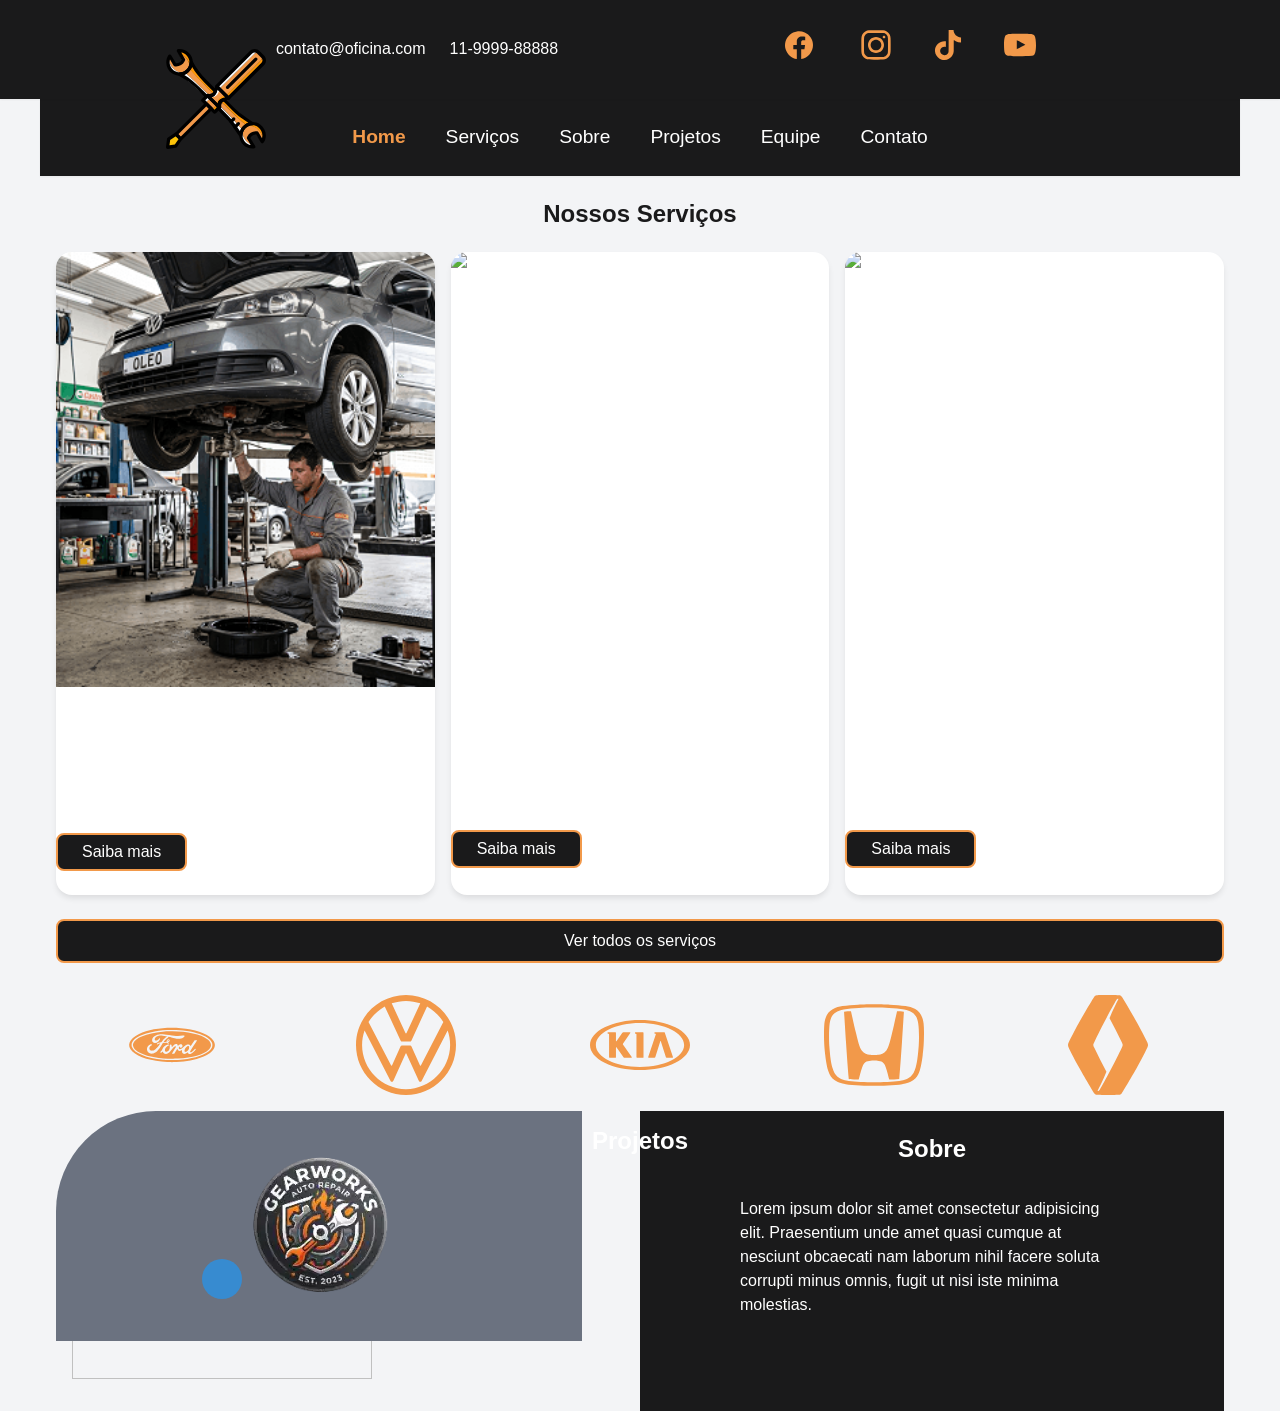
==== commit cef1cc00: "feat: inciando a seçao projetos" ====
--- a/index.html
+++ b/index.html
@@ -95,20 +95,24 @@
         </ul>
     </nav>
     <main>
-       
+
         <nav class="bem-navbar--secundaria bem-container">
             <input type="checkbox" id="nav-toggle" class="bem-navbar__checkbox">
             <label for="nav-toggle" class="bem-navbar__toggle">☰</label>
             <ul class="bem-navbar__menu">
                 <li class="bem-navbar__item">
-                    <a href="index.html" class="bem-navbar__link bem-navbar__link--active">Home</a>
+                    <a href="#" class="bem-navbar__link bem-navbar__link--active">Home</a>
+                </li>
+                <li class="bem-navbar__item">
+                    <a href="#servicos" class="bem-navbar__link">Serviços</a>
                 </li>
                 <li class="bem-navbar__item">
                     <a href="#sobre" class="bem-navbar__link">Sobre</a>
                 </li>
                 <li class="bem-navbar__item">
-                    <a href="l#servicos" class="bem-navbar__link">Serviços</a>
-                </li>
+                    <a href="#projetos" class="bem-navbar__link">Projetos</a>
+                </li>
+                
                 <li class="bem-navbar__item">
                     <a href="#equipe" class="bem-navbar__link">Equipe</a>
                 </li>
@@ -119,7 +123,7 @@
         </nav>
         <!-- adcionar mais seções para ter scroll e a position styck-->
         <section class="bem-container" id="servicos">
-            <h2 class="bem-titulo-h2">Nossos Serviços</h2>
+            <h2 class="bem-titulo-h2"> Nossos Serviços </h2>
             <div class="bem-grid-auto">
 
             <div class="bem-card">
@@ -166,7 +170,7 @@
         </section>
         <section class="bem-container"  id="sobre">
                 <div class="sobre-img">
-                    <img src="assets/imagens/logo/logo.wepb" alt="imagem da Marca da oficinal"> <img src="" alt="imagem da Marca da oficinal" >
+                    <img src="assets/imagens/logo.webp" alt="imagem da marca da oficina">  
                 </div>
 
                 <div class="sobre-descrição"> 
@@ -175,15 +179,27 @@
                 </div>
               
        </section>
+       <section class="bem-container" id="projetos">
+                <h2 class="bem-titulo-h2 bem-text-secondary"> Projetos </h2>
+                <div class="img-comp-container">
+                <div class="img-comp-img">
+                    <img src="" width="300" height="200">
+                </div>
+                <div class="img-comp-img img-comp-overlay">
+                    <img src="" width="300" height="200">
+                </div>
+                </div>     
+       </section>
         <section class="bem-container" id="equipe">
 
         </section>
         <section class="bem-container" id="contato">
-
         </section>
      </main>
      <footer>
 
      </footer>
+     <script src="assets/js/script.js"> </script>
+
 </body>
 </html>
--- a/assets/css/microframework.css
+++ b/assets/css/microframework.css
@@ -490,5 +490,37 @@
     z-index: 1000;
     height: 100vh;
     font-size: 1.5rem;
-  }
+    }
+}
+
+#projetos{
+  position: relative;
+}
+.img-comp-container {
+  position: relative;
+  height: 200px; /*should be the same height as the images*/
+}
+
+.img-comp-img {
+  position: absolute;
+  width: auto;
+  height: auto;
+  overflow: hidden;
+}
+
+.img-comp-img img {
+  display: block;
+  vertical-align: middle;
+}
+
+.img-comp-slider {
+  position: absolute;
+  z-index: 9;
+  cursor: ew-resize;
+  /*set the appearance of the slider:*/
+  width: 40px;
+  height: 40px;
+  background-color: #2196F3;
+  opacity: 0.7;
+  border-radius: 50%;
 }
--- a/assets/css/microframework.css
+++ b/assets/css/microframework.css
@@ -490,5 +490,37 @@
     z-index: 1000;
     height: 100vh;
     font-size: 1.5rem;
-  }
+    }
+}
+
+#projetos{
+  position: relative;
+}
+.img-comp-container {
+  position: relative;
+  height: 200px; /*should be the same height as the images*/
+}
+
+.img-comp-img {
+  position: absolute;
+  width: auto;
+  height: auto;
+  overflow: hidden;
+}
+
+.img-comp-img img {
+  display: block;
+  vertical-align: middle;
+}
+
+.img-comp-slider {
+  position: absolute;
+  z-index: 9;
+  cursor: ew-resize;
+  /*set the appearance of the slider:*/
+  width: 40px;
+  height: 40px;
+  background-color: #2196F3;
+  opacity: 0.7;
+  border-radius: 50%;
 }
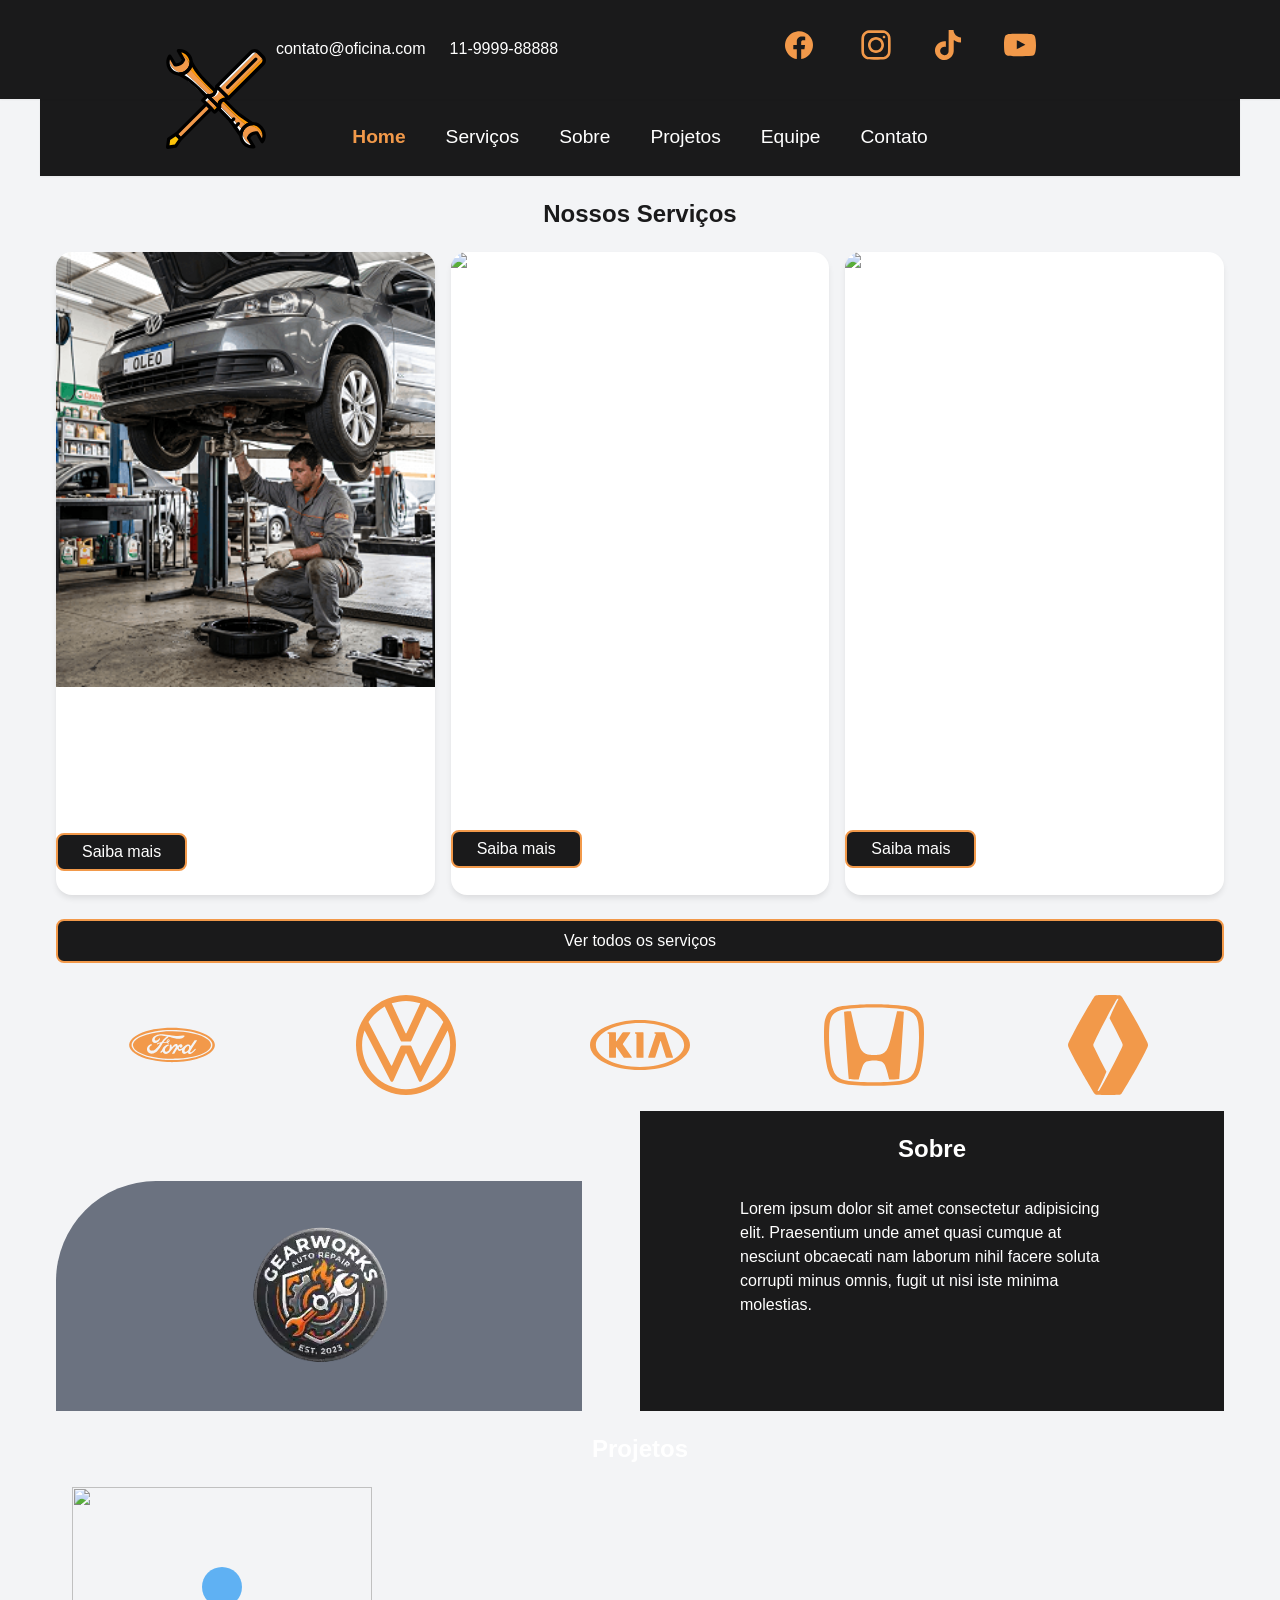
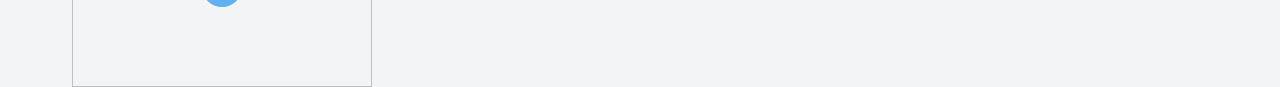
==== commit 33980661: "fear: ajuste da imagens comparativel de imagens" ====
--- a/index.html
+++ b/index.html
@@ -199,7 +199,7 @@
      <footer>
 
      </footer>
-     <script src="assets/js/script.js"> </script>
+     <script src="assets/js/script.js"></script>
 
 </body>
 </html>
--- a/assets/css/microframework.css
+++ b/assets/css/microframework.css
@@ -103,11 +103,12 @@
   padding: var(--bem-spacing-sm);
 }
 #sobre{
-  position:relative;;
+  position:relative;
+  height: 300px;
 }
 .sobre-img{
   position: absolute;
-  top: 70%;
+  top: 70px;
   left: 0;
   display: flex;
   align-items: center;
@@ -523,4 +524,4 @@
   background-color: #2196F3;
   opacity: 0.7;
   border-radius: 50%;
-}+}
--- a/assets/css/microframework.css
+++ b/assets/css/microframework.css
@@ -103,11 +103,12 @@
   padding: var(--bem-spacing-sm);
 }
 #sobre{
-  position:relative;;
+  position:relative;
+  height: 300px;
 }
 .sobre-img{
   position: absolute;
-  top: 70%;
+  top: 70px;
   left: 0;
   display: flex;
   align-items: center;
@@ -523,4 +524,4 @@
   background-color: #2196F3;
   opacity: 0.7;
   border-radius: 50%;
-}+}
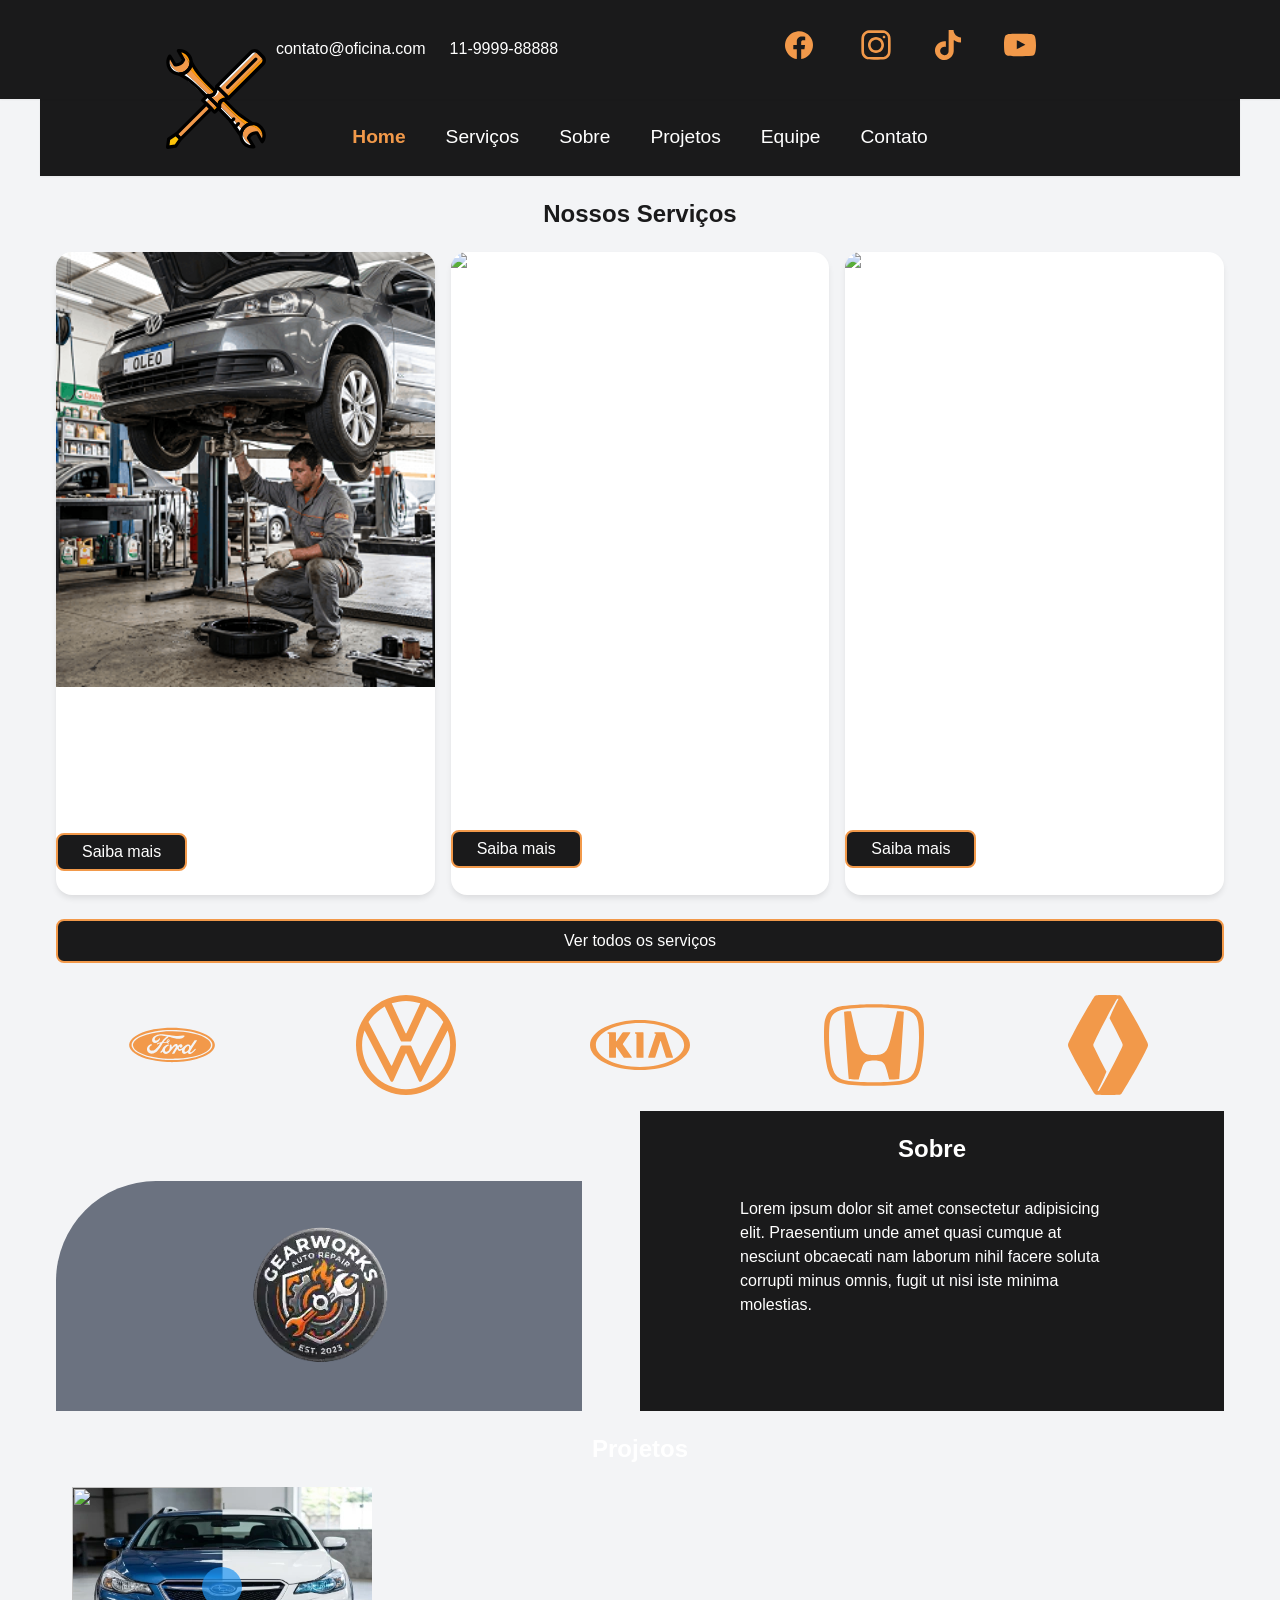
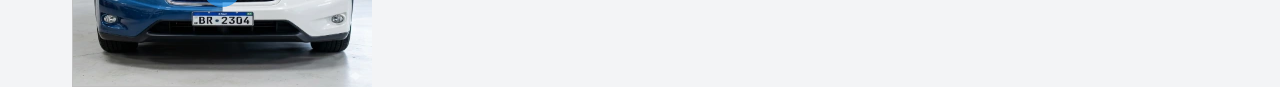
==== commit d79d368b: "featr: ajuste da imagens comparativel de imagens" ====
--- a/index.html
+++ b/index.html
@@ -183,10 +183,10 @@
                 <h2 class="bem-titulo-h2 bem-text-secondary"> Projetos </h2>
                 <div class="img-comp-container">
                 <div class="img-comp-img">
-                    <img src="" width="300" height="200">
+                    <img src="assets/imagens/píntura 1.webp" width="300" height="200">
                 </div>
                 <div class="img-comp-img img-comp-overlay">
-                    <img src="" width="300" height="200">
+                    <img src="assets/imagens/píntura 2.webp" width="300" height="200">
                 </div>
                 </div>     
        </section>
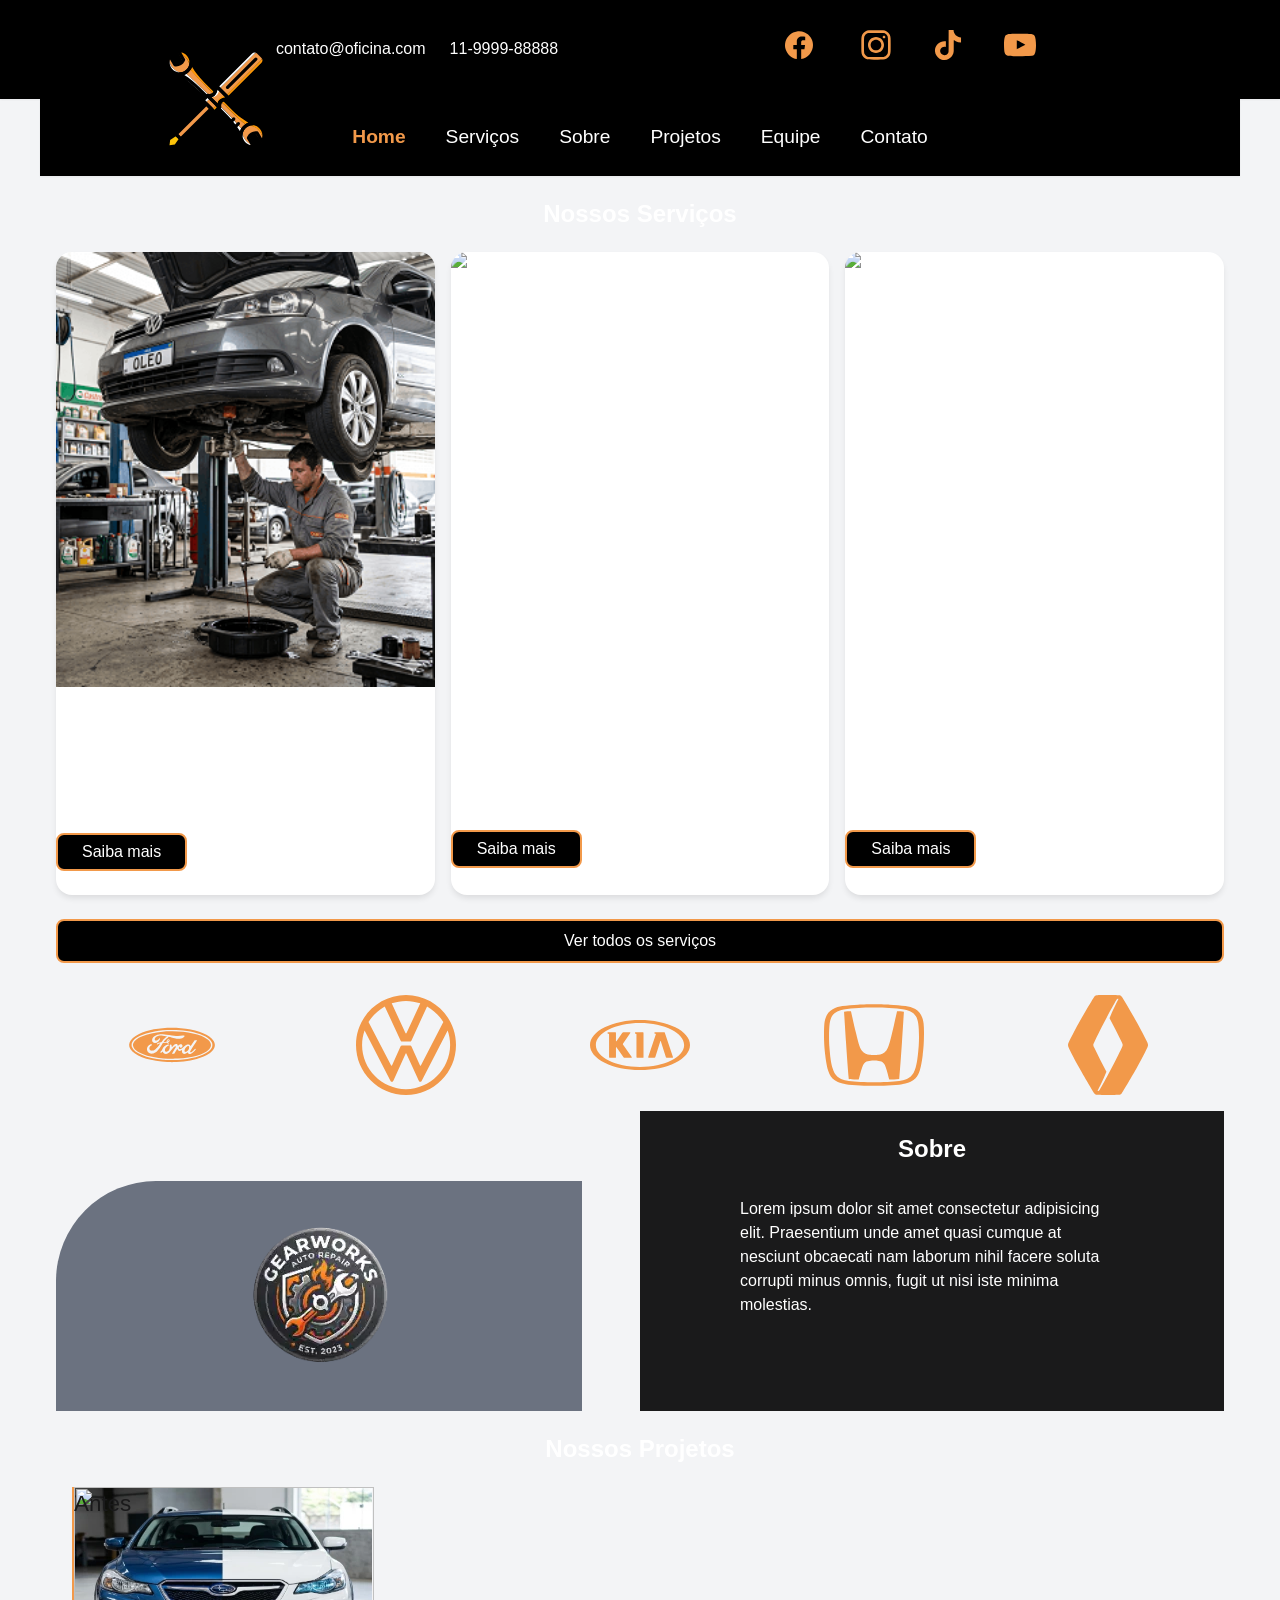
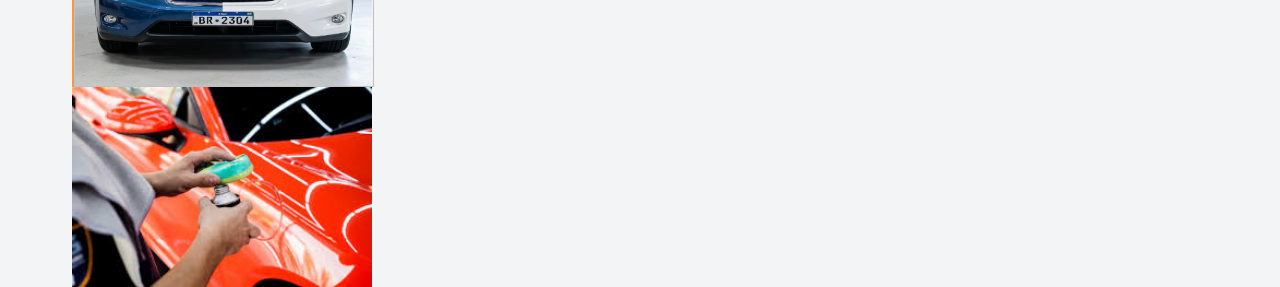
==== commit 3dc0e4a5: "feat: slider cortins da imagens projetos customizada com clip-path" ====
--- a/index.html
+++ b/index.html
@@ -180,7 +180,7 @@
               
        </section>
        <section class="bem-container" id="projetos">
-                <h2 class="bem-titulo-h2 bem-text-secondary"> Projetos </h2>
+                <h2 class="bem-titulo-h2 bem-text-secondary"> Nossos Projetos </h2>
                 <div class="img-comp-container">
                 <div class="img-comp-img">
                     <img src="assets/imagens/píntura 1.webp" width="300" height="200">
@@ -189,6 +189,15 @@
                     <img src="assets/imagens/píntura 2.webp" width="300" height="200">
                 </div>
                 </div>     
+                <div class="img-comp-container"> 
+                    <div class="img-comp-img">
+                        <img src="assets/imagens/oleo.jpg" width="300" height="200"> 
+                    </div>
+                    <div class="img-comp-img img-comp-container">
+                        <img src="assets/imagens/vidro.jpg" width="300" height="200"> 
+                    </div>
+                </div>
+
        </section>
         <section class="bem-container" id="equipe">
 
--- a/assets/css/microframework.css
+++ b/assets/css/microframework.css
@@ -1,6 +1,6 @@
 *{margin:0;padding:0;box-sizing:border-box}
 :root{
-  --bem-primary:#1a1a1b;
+  --bem-primary:#000000;
   --bem-secondary:#ffffff;
   --bem-tertiary: #f2994a; 
 
@@ -180,7 +180,7 @@
   justify-content: center;
   margin: 20px;
   font-size: 1.5rem;
-  color: var(--bem-primary);
+  color: var(--bem-secondary);
 }
 .bem-container{
   width:100%;
@@ -519,9 +519,24 @@
   z-index: 9;
   cursor: ew-resize;
   /*set the appearance of the slider:*/
-  width: 40px;
+  width: 80px;
   height: 40px;
-  background-color: #2196F3;
+  background-color: #0b68b452;
   opacity: 0.7;
-  border-radius: 50%;
-}
+  border-radius: 100%;
+  clip-path: polygon(51% 34%, 100% 50%, 51% 73%, 0% 50%);
+}
+.img-comp-overlay::after{
+  content: "Antes";
+  position: absolute;
+  top: 0;
+  left: 0;
+  width: 50%;
+  color: var(--bem-bg);
+  font-size: 1.4rem;
+}
+
+
+.img-comp-overlay{
+  border-left: solid 2px var(--bem-tertiary);
+}
--- a/assets/css/microframework.css
+++ b/assets/css/microframework.css
@@ -1,6 +1,6 @@
 *{margin:0;padding:0;box-sizing:border-box}
 :root{
-  --bem-primary:#1a1a1b;
+  --bem-primary:#000000;
   --bem-secondary:#ffffff;
   --bem-tertiary: #f2994a; 
 
@@ -180,7 +180,7 @@
   justify-content: center;
   margin: 20px;
   font-size: 1.5rem;
-  color: var(--bem-primary);
+  color: var(--bem-secondary);
 }
 .bem-container{
   width:100%;
@@ -519,9 +519,24 @@
   z-index: 9;
   cursor: ew-resize;
   /*set the appearance of the slider:*/
-  width: 40px;
+  width: 80px;
   height: 40px;
-  background-color: #2196F3;
+  background-color: #0b68b452;
   opacity: 0.7;
-  border-radius: 50%;
-}
+  border-radius: 100%;
+  clip-path: polygon(51% 34%, 100% 50%, 51% 73%, 0% 50%);
+}
+.img-comp-overlay::after{
+  content: "Antes";
+  position: absolute;
+  top: 0;
+  left: 0;
+  width: 50%;
+  color: var(--bem-bg);
+  font-size: 1.4rem;
+}
+
+
+.img-comp-overlay{
+  border-left: solid 2px var(--bem-tertiary);
+}
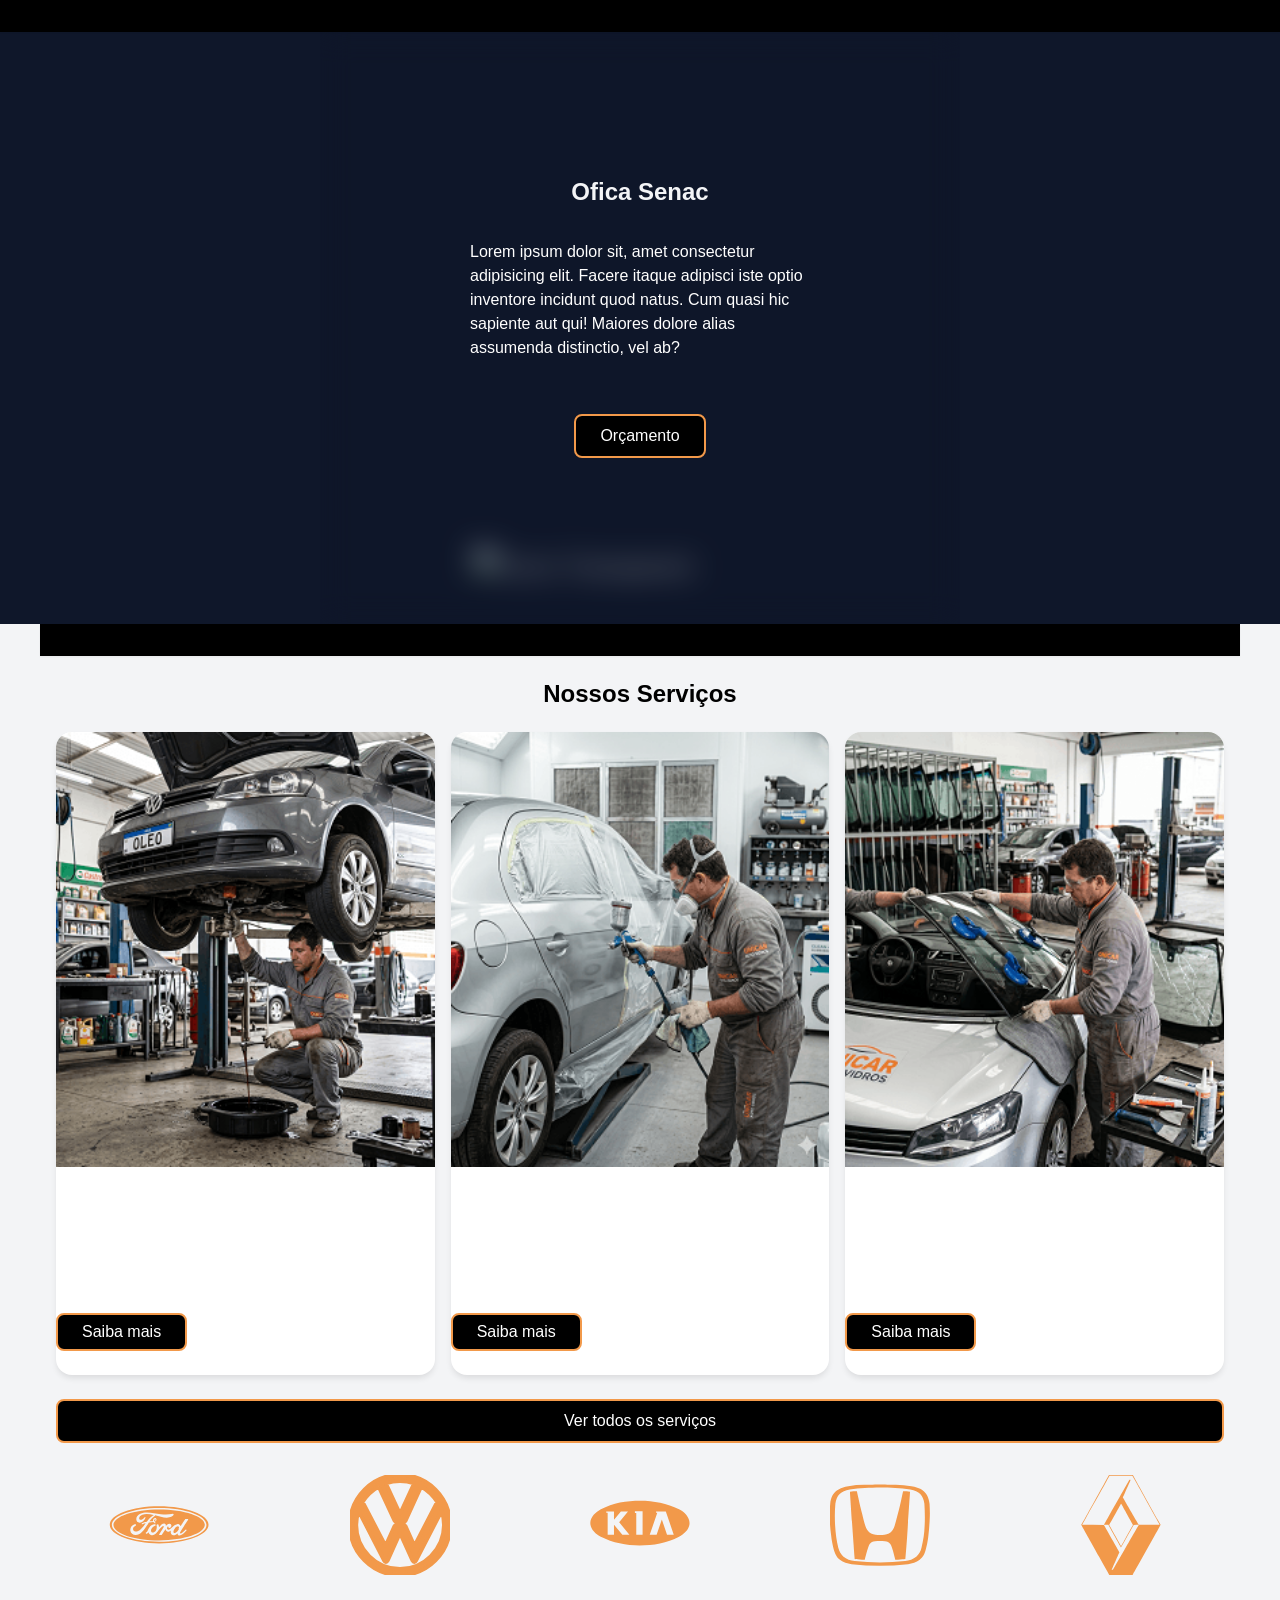
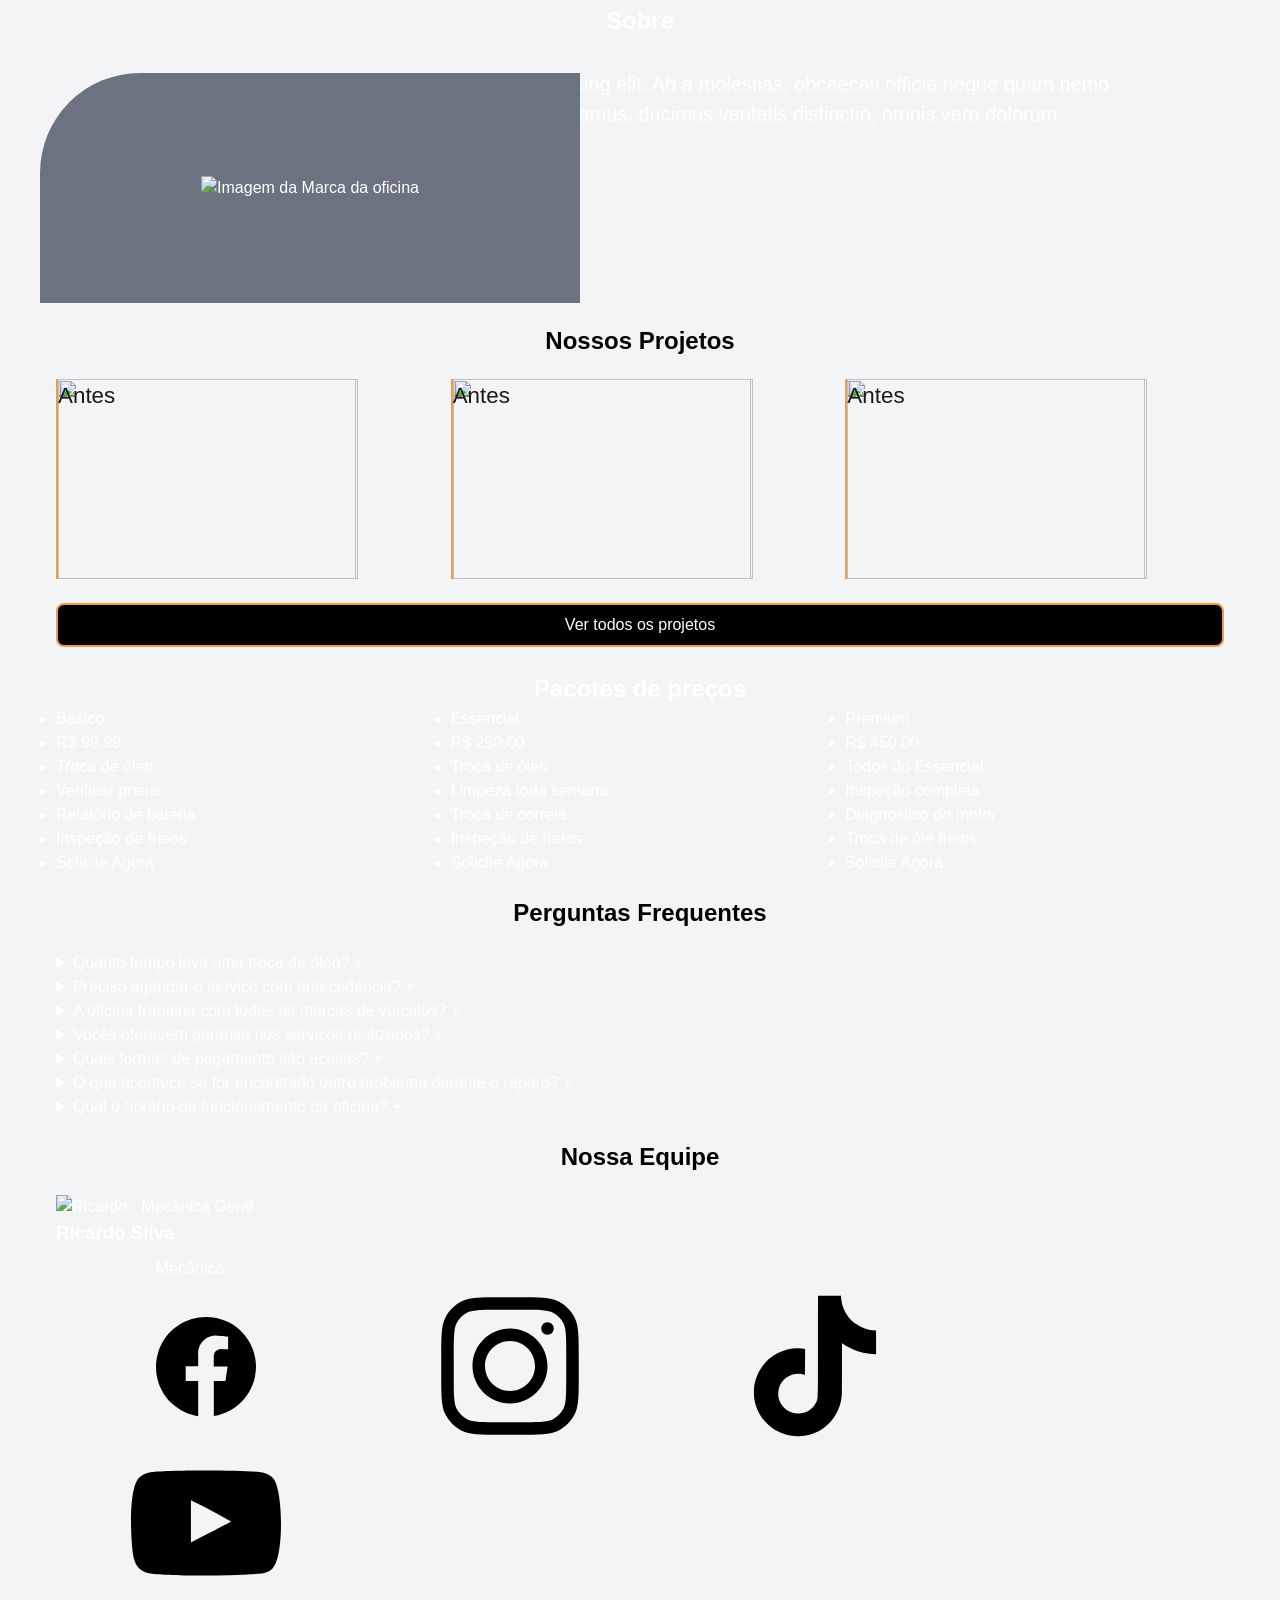
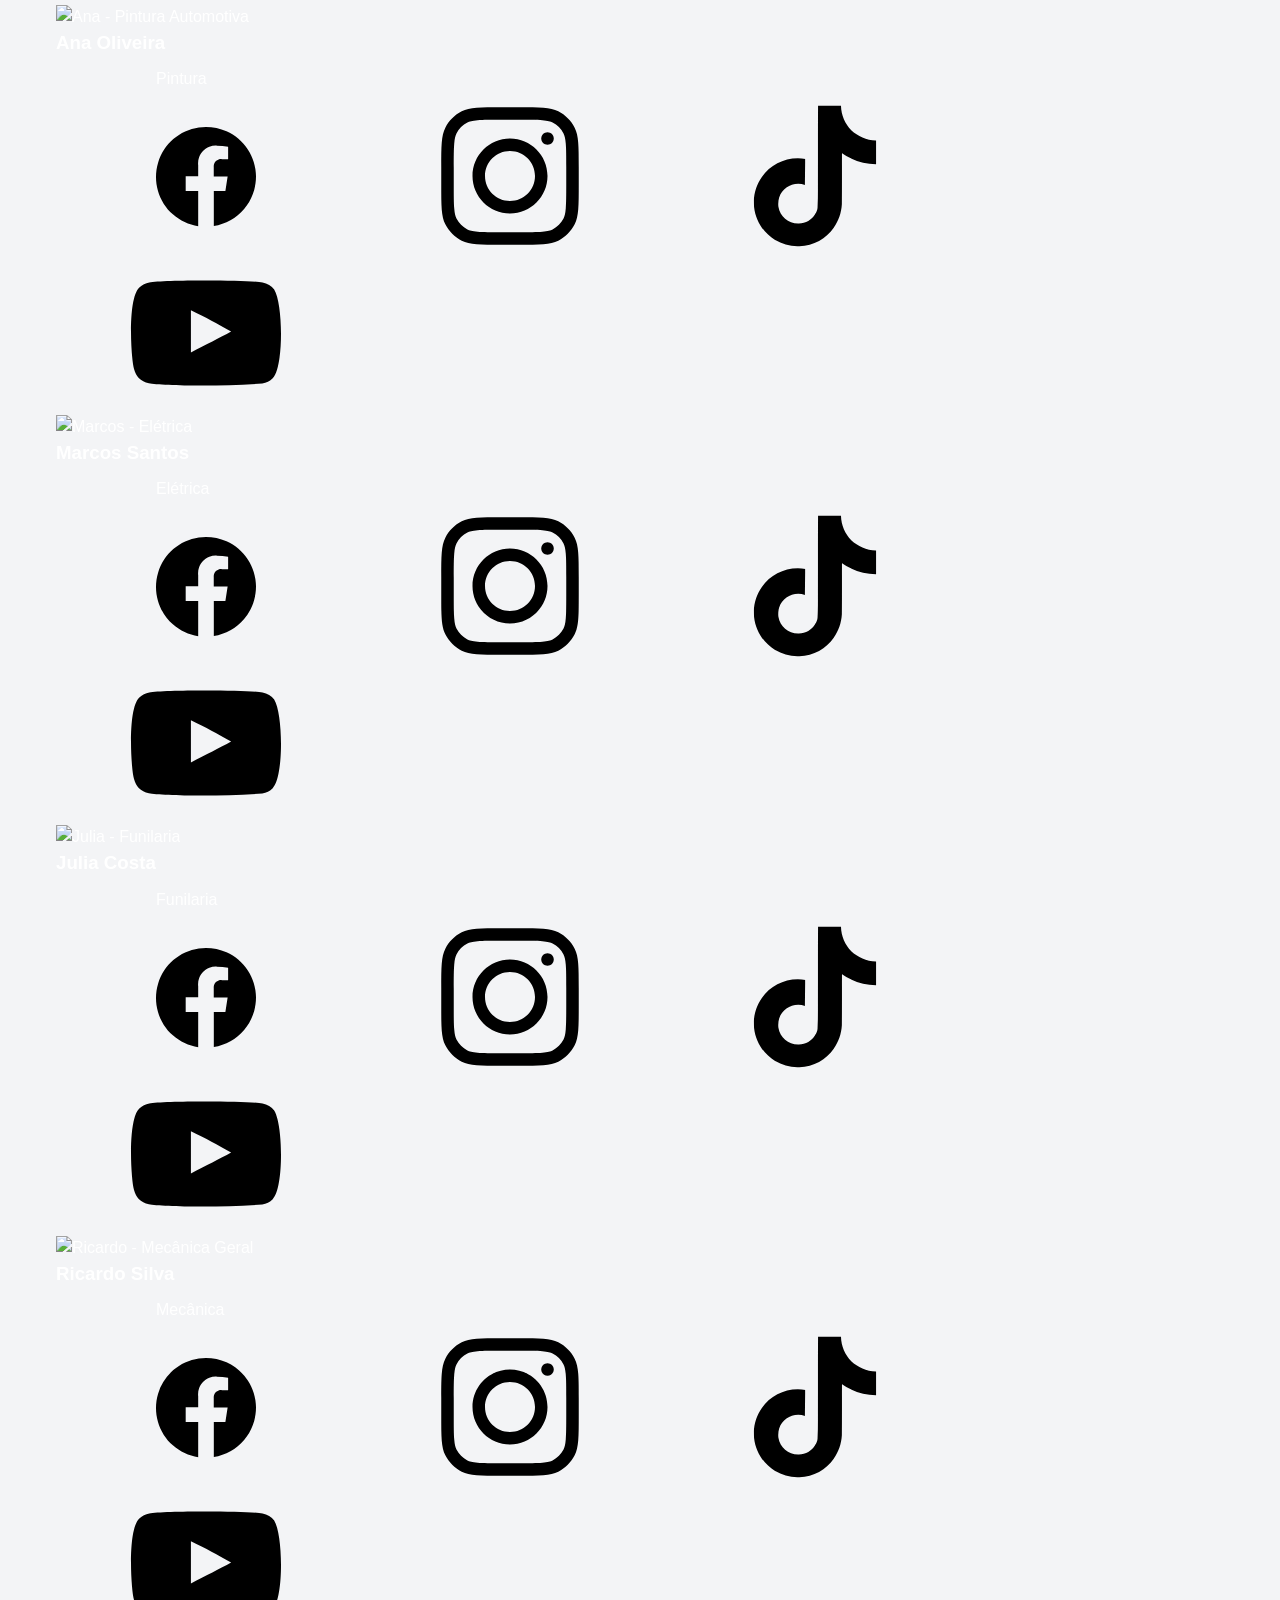
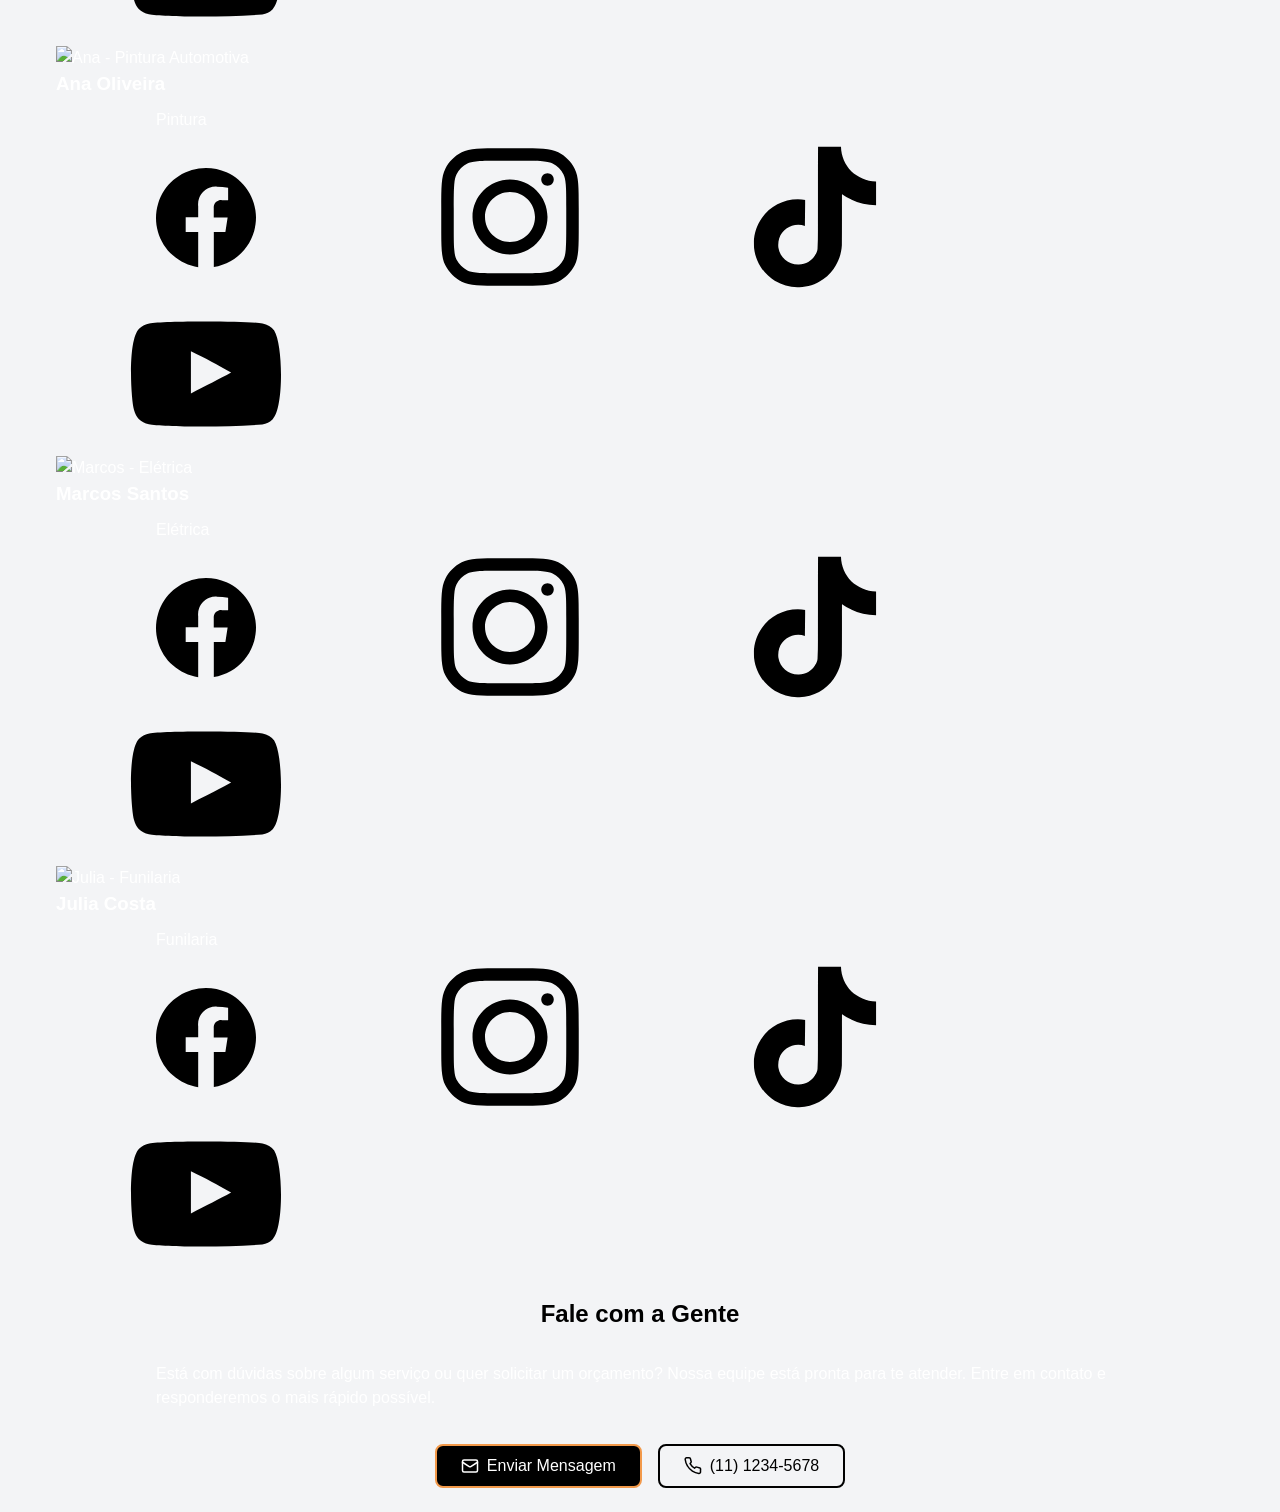
==== commit ba69f40c: "feat" ====
--- a/index.html
+++ b/index.html
@@ -15,7 +15,6 @@
     <meta name="twitter:title" content="Page Title">
     <meta name="twitter:description" content="Page description">
     <meta name="twitter:image" content="https://www.example.com/image.jpg">
-
     <link rel="preload" href="assets/css/microframework.css" as="style"
             onload="this.rel='stylesheet'">
     <noscript>
@@ -23,192 +22,380 @@
     </noscript>
 </head>
 <body class="bem-cursor">
-    <nav class="bem-navbar">
-        <header>
-            <a href="#" class="bem-navbar__brand">
-                <svg class="bem-logo" height="100px" width="100px" version="1.1" id="Layer_1" xmlns="http://www.w3.org/2000/svg" xmlns:xlink="http://www.w3.org/1999/xlink" viewBox="0 0 512.853 512.853" xml:space="preserve" fill="#000000">
-                    <g id="SVGRepo_bgCarrier" stroke-width="0"></g>
-                    <g id="SVGRepo_tracerCarrier" stroke-linecap="round" stroke-linejoin="round"></g>
-                    <g id="SVGRepo_iconCarrier"> 
-                        <path style="fill:#f2994a ;" =""="" d="M443.733,492.928l-15.36-40.107l0.853-3.413c4.267-11.093,15.36-16.213,29.013-13.653l4.267,0.853 l29.013,42.667c11.093-19.627,0.853-51.2-24.747-72.533c-18.773-14.507-42.667-18.773-58.027-10.24 c-24.747,13.653-21.333,51.2,5.12,77.653C426.667,487.808,429.227,492.075,443.733,492.928"></path> 
-                        <path style="fill:#FFFFFF;" d="M413.867,474.155c-23.04-23.04-28.16-54.613-12.8-71.68c-22.187,23.04-22.187,60.587,0.853,83.627 c13.653,13.653,30.72,18.773,48.64,17.067l-6.827-9.387C433.493,490.368,423.253,483.542,413.867,474.155"></path> 
-                        <path style="fill:#FD9808;" d="M477.867,395.648c-19.627-14.507-46.933-14.507-67.413-0.853c-3.413,2.56-6.827,5.12-9.387,7.68 c1.707-1.707,4.267-3.413,6.827-5.12c15.36-8.533,38.4-4.267,58.027,10.24c24.747,19.627,34.987,48.64,26.453,68.267l0.853,0.853 C511.147,451.115,506.027,415.275,477.867,395.648"></path> 
-                        <path style="fill:#f2994a ;" =""="" d="M111.787,89.302L111.787,89.302c5.12,13.653,4.267,23.893-4.267,26.453 c-5.12,1.707-11.947,0.853-19.627-2.56l0,0c31.573,24.747,168.96,157.867,197.973,186.88l35.84,35.84 c23.04,23.04,55.467,60.587,79.36,89.6l0,0c-5.12-12.8-5.12-23.04,4.267-26.453c5.12-1.707,11.947-0.853,19.627,2.56l0,0 c-29.013-24.747-66.56-56.32-89.6-79.36l-35.84-35.84C271.36,257.408,136.533,120.875,111.787,89.302"></path> 
-                        <path style="fill:#FFFFFF;" d="M321.707,336.768l-35.84-35.84c-25.6-25.6-159.573-156.16-186.88-177.493 c-8.533,5.12-18.773,7.68-29.013,7.68l-0.853,0.853c36.693,18.773,175.787,150.187,205.653,180.053l35.84,35.84 c23.04,23.04,51.2,64,72.533,96.427l0.853-0.853c0-10.24,2.56-19.627,7.68-29.013C369.493,387.968,342.187,357.248,321.707,336.768"></path> 
-                        <path style="fill:#FD9808;" d="M311.467,276.182C282.453,247.168,149.333,108.928,130.56,72.235l-0.853,0.853 c0,10.24-2.56,19.627-7.68,29.013c21.333,27.307,153.6,159.573,179.2,185.173l35.84,35.84c20.48,20.48,51.2,46.933,77.653,69.973 c8.533-5.12,18.773-7.68,29.013-7.68l0.853-0.853c-32.427-21.333-73.387-49.493-96.427-72.533L311.467,276.182z"></path> 
-                        <path style="fill:#f2994a ;" =""="" d="M63.147,16.768l22.187,46.08l-1.707,3.413c-3.413,11.093-15.36,16.213-29.013,12.8l-4.267-0.853 L21.333,35.542c-11.093,19.627-0.853,51.2,24.747,72.533c18.773,14.507,42.667,18.773,58.027,10.24 c24.747-13.653,21.333-51.2-5.12-77.653C86.187,27.862,77.653,18.475,63.147,16.768"></path> 
-                        <path style="fill:#FD9808;" d="M62.293,10.795l5.973,11.093c10.24,3.413,21.333,9.387,30.72,18.773 c23.04,23.04,28.16,54.613,12.8,71.68c22.187-23.04,22.187-60.587-0.853-83.627C97.28,15.062,79.36,9.088,62.293,10.795"></path> 
-                        <path style="fill:#FFFFFF;" d="M104.107,118.315c-15.36,8.533-38.4,4.267-58.027-10.24c-24.747-19.627-34.987-48.64-26.453-68.267 l-0.853-1.707c-17.067,25.6-11.947,62.293,15.36,81.92c19.627,14.507,46.933,14.507,67.413,0.853c3.413-2.56,6.827-5.12,9.387-7.68 C109.227,114.902,106.667,116.608,104.107,118.315"></path> 
-                        <path style="fill:#FCC309;" d="M19.627,504.022L7.68,492.075l11.947-35.84l35.84-23.893l23.893,23.893l-23.893,35.84L19.627,504.022 z"></path> 
-                        <g> 
-                        <path style="fill:#f2994a ;" =""="" d="M80.213,457.088L56.32,433.195l152.747-152.747l23.893,23.893L80.213,457.088z"></path> 
-                        <path style="fill:#f2994a ;" =""="" d="M238.08,308.608l-34.133-34.133l23.893-23.893l34.133,34.133L238.08,308.608z"></path> 
-                        </g> 
-                        <path style="fill:#FD9808;" d="M259.413,287.275l-23.893,23.893l12.8,12.8l23.893-23.893L259.413,287.275z"></path> 
-                        <path style="fill:#FFFFFF;" d="M211.627,240.342l-23.893,24.747l12.8,12.8l23.893-23.893L211.627,240.342z"></path> 
-                        <path style="fill:#f2994a ;" =""="" d="M256.853,290.688c12.8-18.773,15.36-29.013,22.187-35.84c6.827-6.827,17.92-9.387,24.747-11.093 L268.8,208.768c-1.707,7.68-4.267,17.92-11.093,24.747s-17.92,9.387-35.84,22.187L256.853,290.688z"></path> 
-                        <path style="fill:#FFFFFF;" d="M260.267,236.928c6.827-6.827,10.24-17.067,12.8-23.04l12.8,12.8L256,196.822 c0.853,9.387,0.853,23.04-5.973,29.867c-6.827,6.827-17.92,15.36-27.307,12.8l8.533,8.533 C237.227,248.022,252.587,244.608,260.267,236.928"></path> 
-                        <path style="fill:#FD9808;" d="M298.667,240.342c-6.827,2.56-16.213,5.973-23.04,12.8s-10.24,17.067-12.8,23.04l-23.893-2.56 l29.867,29.867c10.24-19.627,9.387-33.28,16.213-40.96c6.827-6.827,20.48-6.827,29.867-5.973L298.667,240.342z"></path> 
-                        <path style="fill:#f2994a ;" =""="" d="M303.787,243.755l-34.133-34.133L452.267,26.155c9.387-9.387,24.747-9.387,34.133,0l0,0 c9.387,9.387,9.387,23.893,0,33.28L303.787,243.755z"></path> 
-                        <path style="fill:#FFFFFF;" d="M268.8,209.622l183.467-184.32c9.387-9.387,24.747-9.387,34.133,0l-9.387-9.387 c-11.093-11.093-29.867-11.093-40.96,0L256,195.968l29.867,29.867L268.8,209.622z"></path> 
-                        <path style="fill:#FD9808;" d="M495.787,35.542l-9.387-9.387c9.387,9.387,9.387,23.893,0,33.28l-183.467,184.32l12.8,12.8 L495.787,75.648C506.88,64.555,506.88,46.635,495.787,35.542"></path> 
-                        <path d="M354.133,408.448c-2.56,0-4.267-0.853-5.973-2.56c-3.413-3.413-3.413-8.533,0-11.947l17.067-17.067 c3.413-3.413,8.533-3.413,11.947,0c3.413,3.413,3.413,8.533,0,11.947l-17.067,17.067C358.4,407.595,356.693,408.448,354.133,408.448 z"></path> 
-                        <path d="M69.973,137.088c-13.653,0-27.307-4.267-39.253-12.8C0,102.955-7.68,61.995,12.8,31.275c1.707-2.56,4.267-4.267,6.827-3.413 c2.56,0,5.973,1.707,6.827,4.267L51.2,73.088c11.947,0.853,23.893-5.973,29.013-17.067l0,0L56.32,13.355 c-1.707-2.56-1.707-5.973,0-8.533c0.853-1.707,3.413-3.413,5.973-4.267c20.48-1.707,40.96,5.12,55.467,19.627 s21.333,34.133,19.627,54.613s-12.8,38.4-29.867,50.347C96.427,133.675,82.773,137.088,69.973,137.088z M20.48,54.315 c-5.973,20.48,1.707,43.52,19.627,56.32c17.067,11.947,40.107,11.947,57.173,0.853c12.8-8.533,21.333-22.187,23.04-37.547 s-4.267-29.867-14.507-40.96c-7.68-7.68-17.067-12.8-27.307-14.507L97.28,50.902c1.707,2.56,1.707,5.12,0,7.68l-1.707,4.267 C87.04,79.915,69.12,90.155,49.493,89.302h-4.267c-2.56,0-5.12-1.707-6.827-4.267L20.48,54.315z"></path> 
-                        <path d="M443.733,510.848c-17.92,0-34.987-6.827-47.787-19.627c-14.507-14.507-21.333-34.133-19.627-54.613 c1.707-20.48,12.8-38.4,29.867-50.347c23.04-15.36,53.76-15.36,76.8,0.853c29.867,21.333,38.4,62.293,17.92,93.013 c-1.707,2.56-4.267,3.413-7.68,4.267c-2.56,0-5.973-1.707-6.827-4.267l-23.893-40.96c-12.8-0.853-23.893,5.973-29.867,17.067 l24.747,41.813c1.707,2.56,1.707,5.973,0,8.533c-1.707,2.56-4.267,4.267-6.827,4.267 C448.853,510.848,446.293,510.848,443.733,510.848z M443.733,391.382c-10.24,0-19.627,2.56-28.16,8.533 c-12.8,8.533-21.333,22.187-23.04,37.547c-1.707,15.36,4.267,29.867,14.507,40.96c7.68,7.68,17.067,12.8,27.307,14.507 l-18.773-32.427c-1.707-2.56-1.707-5.12,0-7.68l1.707-4.267c8.533-17.067,26.453-28.16,46.08-26.453h4.267 c2.56,0,5.12,1.707,6.827,4.267l17.92,30.72c5.973-20.48-1.707-43.52-19.627-56.32C464.213,394.795,453.973,391.382,443.733,391.382 z"></path> 
-                        <path d="M333.653,381.142c-2.56,0-4.267-0.853-5.973-2.56c-3.413-3.413-3.413-8.533,0-11.947l13.653-13.653 c3.413-3.413,8.533-3.413,11.947,0c3.413,3.413,3.413,8.533,0,11.947l-13.653,13.653 C337.92,380.288,336.213,381.142,333.653,381.142z"></path> 
-                        <path d="M320.853,260.822L320.853,260.822c-2.56,0-4.267-0.853-5.973-2.56l-60.587-60.587c-3.413-3.413-3.413-8.533,0-11.947 L430.08,10.795c13.653-13.653,35.84-13.653,49.493,0l23.04,23.04c13.653,13.653,13.653,35.84,0,49.493L326.827,258.262 C325.12,259.968,322.56,260.822,320.853,260.822z M272.213,191.702L320,239.488l169.813-168.96c6.827-6.827,6.827-17.92,0-24.747 l-23.04-23.04c-6.827-6.827-17.92-6.827-24.747,0L272.213,191.702z"></path> 
-                        <path d="M249.173,332.502c-2.56,0-4.267-0.853-5.973-2.56l-60.587-60.587c-3.413-3.413-3.413-8.533,0-11.947l23.893-23.893 c1.707-1.707,3.413-2.56,5.973-2.56l0,0c2.56,0,4.267,0.853,5.973,2.56l60.587,60.587c3.413,3.413,3.413,8.533,0,11.947L256,329.942 C254.293,330.795,251.733,332.502,249.173,332.502L249.173,332.502z M201.387,263.382l47.787,47.787l11.947-11.947l-47.787-47.787 L201.387,263.382z"></path> 
-                        <path d="M273.92,307.755c-2.56,0-4.267-0.853-5.973-2.56l-60.587-60.587c-2.56-2.56-3.413-5.973-1.707-9.387s5.12-5.12,8.533-5.12 c5.973,0,18.773,0.853,23.893-3.413c5.973-5.973,14.507-27.307,14.507-34.133c0-3.413,1.707-6.827,5.12-8.533 c3.413-1.707,6.827-0.853,9.387,1.707l60.587,60.587c2.56,2.56,3.413,5.973,1.707,9.387c-1.707,3.413-4.267,5.12-8.533,5.12 c-6.827,0-29.013,8.533-34.133,14.507c-5.12,5.12-4.267,17.067-3.413,23.893c0,3.413-1.707,6.827-5.12,8.533 C275.627,307.755,274.773,307.755,273.92,307.755z M232.96,247.168l32.427,32.427c0.853-5.973,3.413-11.947,7.68-16.213 c5.12-5.12,17.92-11.947,29.867-16.213l-37.547-37.547c-4.267,11.947-10.24,24.747-16.213,29.867 C244.907,243.755,238.933,246.315,232.96,247.168z"></path> 
-                        <path d="M8.533,512.555c-2.56,0-4.267-0.853-5.973-2.56C0.853,508.288,0,505.728,0,503.168l5.12-41.813 c0-2.56,1.707-4.267,3.413-5.973l37.547-25.6c3.413-2.56,7.68-1.707,11.093,0.853l23.893,23.893c2.56,2.56,3.413,7.68,0.853,11.093 l-25.6,37.547c-1.707,1.707-3.413,3.413-5.973,3.413l-40.96,5.973C9.387,512.555,9.387,512.555,8.533,512.555z M21.333,467.328 l-3.413,26.453l27.307-3.413l19.627-28.16l-14.507-14.507L21.333,467.328z"></path> 
-                        <path d="M75.093,469.888c-2.56,0-4.267-0.853-5.973-2.56l-23.893-23.893c-1.707-1.707-2.56-4.267-2.56-5.973 c0-2.56,0.853-4.267,2.56-5.973l156.16-156.16c3.413-3.413,8.533-3.413,11.947,0l23.893,23.893c1.707,1.707,2.56,3.413,2.56,5.973 s-0.853,4.267-2.56,5.973L81.92,467.328C80.213,469.035,77.653,469.888,75.093,469.888z M63.147,437.462l11.947,11.947 l144.213-143.36l-11.947-11.947L63.147,437.462z"></path> 
-                        <path d="M315.733,205.355c-2.56,0-4.267-0.853-5.973-2.56c-3.413-3.413-3.413-8.533,0-11.947L454.827,45.782 c3.413-3.413,8.533-3.413,11.947,0c3.413,3.413,3.413,8.533,0,11.947L321.707,202.795C320,204.502,318.293,205.355,315.733,205.355z "></path> 
-                        <path d="M383.147,451.115L383.147,451.115c-3.413,0-5.973-1.707-6.827-3.413c-30.72-46.08-53.76-77.653-71.68-95.573l-42.667-42.667 c-3.413-3.413-3.413-8.533,0-11.947l1.707-1.707c-0.853-9.387,0-23.893,8.533-32.427c5.12-5.12,12.8-9.387,18.773-11.947 c3.413-1.707,6.827-0.853,9.387,1.707l51.2,51.2l0,0c17.92,17.92,48.64,40.96,95.573,71.68c2.56,1.707,3.413,3.413,3.413,5.973 s-0.853,5.12-2.56,6.827l-0.853,0.853c-1.707,1.707-3.413,2.56-5.973,2.56c-10.24,0-19.627,3.413-27.307,8.533 c-12.8,9.387-21.333,24.747-21.333,41.813c0,2.56-0.853,4.267-2.56,5.973l-0.853,0.853 C388.267,450.262,385.707,451.115,383.147,451.115z M280.747,304.342l36.693,36.693c16.213,16.213,36.693,42.667,62.293,80.213 c5.12-13.653,13.653-26.453,27.307-34.987c5.12-3.413,10.24-5.973,15.36-7.68c-38.4-25.6-64.853-46.08-80.213-62.293l-46.933-46.933 c-4.267,2.56-7.68,4.267-8.533,5.973c-5.12,5.12-4.267,17.067-3.413,23.893C282.453,300.928,281.6,302.635,280.747,304.342z"></path> 
-                        <path d="M208.213,252.288c-2.56,0-4.267-0.853-5.973-2.56l-42.667-42.667c-30.72-30.72-60.587-52.907-93.867-69.973 c-2.56-0.853-4.267-3.413-4.267-5.973c0-2.56,0.853-5.12,2.56-7.68l0.853-0.853c0.853-1.707,3.413-2.56,5.12-2.56 c10.24,0,19.627-3.413,27.307-8.533c14.507-9.387,23.04-24.747,23.04-41.813c0-2.56,0.853-4.267,2.56-5.973l0.853-0.853 c2.56-1.707,5.12-2.56,7.68-2.56c2.56,0,5.12,1.707,5.973,4.267c17.067,33.28,39.253,63.147,70.827,94.72l51.2,51.2 c2.56,2.56,3.413,5.973,1.707,9.387c-2.56,5.973-6.827,14.507-11.947,18.773c-8.533,8.533-23.04,9.387-32.427,8.533l-1.707,1.707 C213.333,251.435,210.773,252.288,208.213,252.288L208.213,252.288z M93.867,132.822c27.307,16.213,52.053,36.693,78.507,63.147 l36.693,36.693c1.707-0.853,3.413-1.707,5.12-1.707c5.973,0,18.773,0.853,23.893-3.413c0.853-0.853,3.413-4.267,5.973-8.533 l-47.787-47.787c-25.6-25.6-46.08-51.2-62.293-78.507c-5.12,13.653-13.653,24.747-26.453,33.28 C103.253,128.555,98.133,131.115,93.867,132.822z"></path> 
-                    </g>
-                </svg>
-            </a>
-            <ul class="bem-navbar__menu">
-                <li>contato@oficina.com</li>
-                <li>11-9999-88888</li>
+    <div id="navbar-principal" class="bem-navbar"></div>
+    <main>
+        <section class="bem-hero" id="hero">
+            <div class="bem-hero__titulo">
+                <h1>Ofica Senac</h1>
+                <p>Lorem ipsum dolor sit, amet consectetur adipisicing elit. Facere itaque adipisci iste optio inventore incidunt quod natus. Cum quasi hic sapiente aut qui! Maiores dolore alias assumenda distinctio, vel ab?</p>
+                <a href="#contato" class="bem-btn bem-btn--primary">
+                    Orçamento
+                </a>
+            </div>
+            <img src="/assets/imagens/imagem_hero/front-hero-1.webp" 
+            width="500px" alt="Carro Transparent" 
+            class="bem-hero_imagem"
+            >
+        </section>
+        <div id="navbar-secundaria" class="bem-navbar--secundaria bem-container"></div>
+        <!-- adcionar mais seções para ter scroll e a position styck-->
+        <section class="bem-container revelar" id="servicos">
+            <h2 class="bem-titulo-h2">Nossos Serviços</h2>
+            <div class="bem-grid-auto">
+                <div class="bem-card">
+                    <img class="bem-card__image" src="assets/imagens/imagens-servicos/serv-oleo.png" width="280px" height="320px" alt="Image description">
+                    <div class="bem-card__body">
+                        <h3 class="bem-card__title">Title</h3>
+                        <p>Description</p>
+                    </div>
+                    <button class="bem-btn bem-btn--primary">
+                        Saiba mais
+                    </button>
+                </div>
+                <div class="bem-card">
+                    <img class="bem-card__image" src="assets/imagens/imagens-servicos/serv-pintura.png" width="280px" height="320px"  alt="Image description">
+                    <div class="bem-card__body">
+                        <h3 class="bem-card__title">Title</h3>
+                        <p>Description</p>
+                    </div>
+                    <button class="bem-btn bem-btn--primary">
+                        Saiba mais
+                    </button>
+                </div>
+                <div class="bem-card">
+                    <img class="bem-card__image" src="assets/imagens/imagens-servicos/serv-vidro.png" width="280px" height="320px"  alt="Image description">
+                    <div class="bem-card__body">
+                        <h3 class="bem-card__title">Title</h3>
+                        <p>Description</p>
+                    </div>
+                    <button class="bem-btn bem-btn--primary">
+                        Saiba mais
+                    </button>
+                </div>
+          </div>
+          <a href="servicos.html" class="bem-btn bem-btn--primary">Ver todos os serviços</a>
+        </section>
+        <section class="bem-container revelar" id="marcas">
+            <div class="container-icons">
+                <svg class="icon-marcas" fill="#f2994a" version="1.1" id="Layer_1" xmlns="http://www.w3.org/2000/svg" xmlns:xlink="http://www.w3.org/1999/xlink" viewBox="0 0 130 130" xml:space="preserve"><g id="SVGRepo_bgCarrier" stroke-width="0"></g><g id="SVGRepo_tracerCarrier" stroke-linecap="round" stroke-linejoin="round"></g><g id="SVGRepo_iconCarrier"> <path d="M65.2,40.7C29.6,40.7,1,51.4,1,64.8c0,13.3,28.8,24.1,64.2,24.1c35.4,0,64.2-10.8,64.2-24.1 C129.5,51.6,100.6,40.7,65.2,40.7z M65.2,86.8c-34,0-61.5-9.8-61.5-22c0-12.1,27.6-22,61.5-22c34,0,61.5,9.8,61.5,22 C126.8,77,99.2,86.8,65.2,86.8z M90.5,69.7c0,0.1,0,0.2,0,0.2c0,0.1,0.2,0.2,0.3,0.3c0,0,0.1,0.1,0,0.2c-0.4,0.9-0.8,1.4-1.3,2.1 c-0.5,0.7-1,1.2-1.6,1.7c-0.9,0.8-2.3,1.6-3.4,1.1c-0.5-0.3-0.7-0.9-0.7-1.5c0-1.5,0.7-3.1,2-4.7c1.5-1.9,3.3-2.9,4.4-2.3 C91.4,67.3,91.1,68.7,90.5,69.7z M58.7,59.7c-0.1-0.6,0.1-1.3,0.7-1.8c0.3-0.3,0.7-0.3,1-0.1c0.3,0.2,0.1,0.8-0.1,1.3 c-0.3,0.5-0.8,0.9-1.3,0.9C58.8,59.9,58.7,59.9,58.7,59.7z M65.2,44.7c-32.8,0-59.4,9.1-59.4,20.2C5.8,75.9,32.4,85,65.2,85 c32.8,0,59.4-9.1,59.4-20.2C124.6,53.7,98,44.7,65.2,44.7z M34.7,78.1c-3.5,0-6.6-2.1-7-5.9c-0.2-2.1,0.4-3.9,1.6-5.5 c1-1.4,2.8-2.5,4.3-2.8c0.5-0.1,1.1,0,1.4,0.3c0.4,0.5,0.3,1-0.1,1.3c-1.1,0.6-2.5,1.6-3.2,2.9c-0.6,1.1-0.7,2.5,0.2,3.7 c1.4,2.1,5.3,2.2,9-1.2c0.9-0.8,1.7-1.6,2.5-2.6c1.6-1.8,2.1-2.5,4.3-5.5c0,0,0-0.1,0-0.1c0,0,0,0-0.1-0.1c-1.4,0-2.7,0.5-3.9,1.4 c-0.3,0.3-0.8,0.2-1.1-0.1c-0.2-0.4-0.1-0.9,0.3-1.1c1.9-1.4,4.1-1.6,6.2-2c0,0,0.2,0,0.3-0.2c0.9-1.1,1.6-2.2,2.5-3.3 c1-1.2,2.2-2.2,3.1-3.1c1.3-1.1,2.2-1.5,3-2c0.2-0.1,0-0.3-0.1-0.3c-4.8-0.9-9.8-2.1-14.5-0.3c-3.3,1.2-4.7,3.8-4,5.6 c0.5,1.2,2.1,1.4,3.7,0.7c1.3-0.6,2.4-1.6,3.3-2.9c0.5-0.7,1.4-0.2,0.9,1c-1.4,3.3-4.1,5.9-7.3,6c-2.8,0.1-4.5-1.9-4.5-4.4 c0-4.9,5.5-8.2,11.3-8.7c7-0.6,13.6,1.3,20.5,2.1c5.3,0.6,10.4,0.7,15.7-0.6c0.6-0.1,1.1,0.3,1,0.9c-0.1,0.9-0.8,1.8-2.5,2.8 c-2,1.1-4.1,1.4-6.3,1.4c-5.3,0-10.2-2-15.3-3.1c0,0.2,0.1,0.5-0.1,0.6c-2.8,2.1-5.4,4.2-7.1,7.1c-0.1,0.1,0,0.1,0.1,0.1 c1.5-0.1,2.8-0.1,4.2-0.2c0.2,0,0.2-0.1,0.2-0.3c-0.1-1,0.2-2.2,1.1-3c0.9-0.8,2.1-0.9,2.8-0.3c0.9,0.7,0.8,1.9,0.3,2.8 c-0.5,0.9-1.3,1.4-2,1.7c0,0-0.2,0-0.1,0.2c0,0.2,1.1,0.8,1.2,1c0.1,0.1,0,0.4-0.1,0.5c-0.1,0.1-0.3,0.2-0.5,0.2 c-0.2,0-0.3-0.1-0.5-0.2c-0.5-0.3-1.1-0.7-1.4-1.2c-0.1-0.2-0.2-0.2-0.5-0.2c-1.5,0.1-3.8,0.3-5.4,0.5c-0.4,0-0.4,0.1-0.5,0.3 c-2.5,4.1-5.2,8.6-8.2,11.6C40.2,77.2,37.5,78.1,34.7,78.1z M103,57.9c-0.5,0.8-9.9,15.2-10.5,16.6c-0.2,0.5-0.2,0.8,0,1.1 c0.5,0.7,1.6,0.3,2.3-0.2c2-1.4,3.4-3.1,5-4.6c0.1-0.1,0.2-0.1,0.3,0c0.2,0.2,0.6,0.5,0.8,0.7c0.1,0.1,0.1,0.2,0,0.3 c-1.5,1.9-3.2,3.6-4.8,4.9c-2.5,1.9-5,2.4-6.3,1.2c-0.5-0.5-0.7-1.1-0.7-1.7c0-0.3-0.2-0.3-0.3-0.2c-1.5,1.5-4.1,3.1-6.4,1.9 c-2-1-2.4-3.3-2-5.3c0,0,0-0.3-0.3-0.2c-0.4,0.3-0.9,0.6-1.6,0.9c-0.8,0.3-1.2,0.4-2,0.4c-1,0-1.8-0.4-2.4-1.4 c-0.3-0.5-0.5-1.3-0.5-1.9c0-0.1-0.1-0.2-0.2,0c-1.6,2.4-3.1,4.8-4.7,7.3c-0.1,0.1-0.2,0.2-0.3,0.2c-1,0-2.1,0-3.1,0 c-0.2,0-0.3-0.1-0.2-0.3c0.6-1.1,3.6-5.5,5.7-9.3c0.6-1,0.5-1.6,0.1-1.8c-0.4-0.3-1.3,0.1-2.1,0.7c-2,1.5-3.7,3.9-4.6,5 c-0.5,0.6-1,1.6-2.3,3c-2.1,2.3-4.9,3.6-7.5,2.7c-1.5-0.5-2.5-1.7-2.9-3.1c-0.1-0.3-0.2-0.4-0.4-0.2c-0.4,0.5-1.3,1.3-2.1,1.8 c-0.1,0.1-0.3,0.2-0.5,0.1c-0.2-0.1-0.7-0.8-0.8-1.1c-0.1-0.2,0-0.3,0.1-0.4c1.1-0.9,1.6-1.5,2.1-2c0.3-0.4,0.6-0.9,0.9-1.7 c0.6-1.6,2.1-4.6,5-6.2c1.1-0.6,2.2-1,3.5-1.2c0.5-0.1,1,0,1.1,0.4c0.1,0.2,0.2,0.6,0.3,0.8c0.1,0.2,0,0.3-0.2,0.4 c-1.7,0.7-3.4,1.7-4.6,3.3c-1.4,1.8-1.7,4-0.8,5.2c0.7,0.9,1.7,1.1,2.8,0.7c1.6-0.5,2.9-1.9,3.6-3.6c0.7-1.8,0.9-3.8,0.3-5.7 c-0.1-0.3,0-0.6,0.2-0.7c0.4-0.3,1-0.6,1.1-0.7c0.4-0.2,0.8-0.1,1,0.2c0.6,0.8,0.9,2,0.9,3.3c0,0.3,0.1,0.3,0.3,0.1 c1-1.1,2-2.2,3-3.1c1-0.8,2.3-1.4,3.4-1.4c1.5,0,2.3,1.1,2.2,2.9c0,0.2,0.2,0.2,0.3,0.1c0.5-0.7,0.8-1,1.3-1.4 c1.1-0.9,2.1-1.3,3.3-1.2c1.4,0.1,2.5,1.4,2.3,2.8c-0.1,0.9-0.7,1.8-1.5,2.2c-0.7,0.4-1.6,0.3-2.2-0.2c-0.5-0.4-0.6-1.1-0.5-1.7 c0-0.1-0.1-0.3-0.3-0.1c-1.4,1.4-1.5,3.2-0.6,4.1c1,0.9,2.4,0.3,3.5-0.4c2-1.3,3.5-3,5.2-4.4c1.2-0.9,2.5-1.7,4-1.9 c0.8-0.1,1.6-0.1,2.4,0.3c1.1,0.4,1.7,1.3,1.8,2.1c0,0.2,0.2,0.3,0.3,0.1c0.8-1.3,5.4-8.1,5.8-8.8c0.1-0.2,0.2-0.3,0.5-0.3 c1,0,2.3,0,3.2,0C103,57.7,103,57.8,103,57.9z"></path> </g></svg>
+                <svg class="icon-marcas" fill="#f2994a" viewBox="0 0 24 24" role="img" xmlns="http://www.w3.org/2000/svg" stroke="#f2994a"><g id="SVGRepo_bgCarrier" stroke-width="0"></g><g id="SVGRepo_tracerCarrier" stroke-linecap="round" stroke-linejoin="round"></g><g id="SVGRepo_iconCarrier"><title>Volkswagen icon</title><path d="M12 0C5.36 0 0 5.36 0 12S5.36 24 12 24 24 18.64 24 12 18.64 0 12 0M12 1.41C13.2 1.41 14.36 1.63 15.43 2L12.13 9.13C12.09 9.17 12.09 9.26 12 9.26S11.91 9.17 11.87 9.13L8.57 2C9.64 1.63 10.8 1.42 12 1.42M6.9 2.74L10.72 10.97C10.8 11.14 10.89 11.19 11 11.19H13C13.12 11.19 13.2 11.14 13.29 10.97L17.06 2.74C18.64 3.64 20 4.93 20.96 6.47L15.6 16.84C15.56 16.93 15.5 16.97 15.47 16.97C15.39 16.97 15.39 16.89 15.34 16.84L13.29 12.3C13.2 12.13 13.12 12.09 13 12.09H11C10.89 12.09 10.8 12.13 10.71 12.3L8.66 16.84C8.61 16.89 8.62 16.97 8.53 16.97C8.44 16.97 8.44 16.89 8.4 16.84L3 6.47C3.94 4.93 5.32 3.64 6.9 2.74M2.06 8.53L8.23 20.53C8.31 20.7 8.4 20.83 8.62 20.83C8.83 20.83 8.91 20.7 9 20.53L11.87 14.14C11.91 14.06 11.96 14 12 14C12.09 14 12.09 14.1 12.13 14.14L15.04 20.53C15.13 20.7 15.21 20.83 15.43 20.83C15.64 20.83 15.73 20.7 15.81 20.53L22 8.53C22.37 9.6 22.59 10.76 22.59 12C22.54 17.79 17.79 22.59 12 22.59C6.21 22.59 1.46 17.79 1.46 12C1.46 10.8 1.67 9.65 2.06 8.53Z"></path></g></svg>
+                <svg class="icon-marcas" fill="#f2994a" version="1.1" id="Layer_1" xmlns="http://www.w3.org/2000/svg" xmlns:xlink="http://www.w3.org/1999/xlink" viewBox="0 0 2500 2500" xml:space="preserve"><g id="SVGRepo_bgCarrier" stroke-width="0"></g><g id="SVGRepo_tracerCarrier" stroke-linecap="round" stroke-linejoin="round"></g><g id="SVGRepo_iconCarrier"> <path d="M2225.5,857.7c-298.8-150.8-635.7-216.5-969.3-216.5c-336.4,0-687.1,52.5-984.8,216.5C146.6,926.8,8,1047.7,8,1201.8h0 c0,152.4,136.4,278.9,262.4,342.4c299.3,151.3,636.8,216.5,970.9,216.5c336.3,0,687.1-52.5,984.7-215.9 c123.7-67.9,262.9-188.3,262.9-341.9C2488.9,1048.8,2353.6,921.8,2225.5,857.7z M808.8,1492.3l-203.3-244.7h-6.1v244.7h-158V946.7 h-34.8v-36.5h192.8v204.9h6.1l166.8-204.9h177.8l-220.9,271.7l256.3,310.4H808.8z M1314.7,1492.3h-157.9V948.9h-34.2v-40.3h192.2 V1492.3z M1925.6,1492.3l-129.8-380.5l-130.3,380.5h-172.3l189.4-545.7h0h-30.9v-35.9h243.6l198.3,581.6H1925.6z"></path> </g></svg>
+                <svg class="icon-marcas" fill="#f2994a" version="1.1" id="Layer_1" xmlns="http://www.w3.org/2000/svg" xmlns:xlink="http://www.w3.org/1999/xlink" viewBox="0 0 44.6 44.6" xml:space="preserve"><g id="SVGRepo_bgCarrier" stroke-width="0"></g><g id="SVGRepo_tracerCarrier" stroke-linecap="round" stroke-linejoin="round"></g><g id="SVGRepo_iconCarrier"> <title>honda-logo</title> <g> <path d="M32.6,7.2c-1,4.6-1.4,6.7-2.3,10s-1.4,6.1-2.5,7.6c-0.8,1.1-2.1,1.8-3.5,1.9c-1.3,0.1-2.7,0.1-4,0 c-1.4-0.1-2.7-0.8-3.5-1.9c-1.1-1.4-1.7-4.4-2.5-7.6S13,11.8,12,7.2l-1.5,0.1c-0.6,0-1.1,0.1-1.6,0.2c0,0,0.6,9.4,0.9,13.4 c0.3,4.2,0.8,11.2,1.2,16.6c0,0,0.9,0.1,2.3,0.2s2.2,0.1,2.2,0.1c0.6-2.4,1.4-5.6,2.2-7c0.5-0.8,1.4-1.3,2.4-1.3 c0.7-0.1,1.4-0.1,2.2-0.1l0,0c0.7,0,1.4,0,2.2,0.1c1,0,1.9,0.5,2.4,1.3c0.9,1.4,1.6,4.6,2.2,7c0,0,0.7,0,2.2-0.1s2.3-0.2,2.3-0.2 c0.5-5.3,1-12.4,1.2-16.6c0.3-4,0.9-13.4,0.9-13.4c-0.5-0.1-1-0.1-1.6-0.2L32.6,7.2z"></path> <path d="M44.4,12.8c-0.6-6-4.6-7.2-8.1-7.8c-2.3-0.3-4.6-0.5-6.9-0.6c-1.8-0.1-5.9-0.2-7.1-0.2s-5.4,0.1-7.1,0.2 C12.8,4.4,10.5,4.6,8.2,5c-3.5,0.6-7.5,1.9-8.1,7.8c-0.2,2-0.2,4-0.2,6c0,2.7,0.2,5.4,0.6,8.1c0.2,2.3,0.7,4.5,1.3,6.8 c0.9,2.6,1.7,3.4,2.6,4.1c1.6,1.1,3.3,1.7,5.2,2c8.4,0.9,16.8,0.9,25.2,0c1.9-0.3,3.6-0.9,5.2-2c1-0.8,1.8-1.5,2.6-4.1 c0.6-2.2,1.1-4.5,1.3-6.8c0.3-2.7,0.5-5.4,0.6-8.1C44.6,16.8,44.5,14.8,44.4,12.8z M42.2,22.8c-0.1,3.3-0.6,6.5-1.4,9.7 c-0.3,1.5-1.1,2.8-2.2,3.9c-1.5,1.2-3.3,1.9-5.1,2c-7.5,0.8-15,0.8-22.5,0c-1.9-0.1-3.6-0.8-5.1-2c-1.1-1.1-1.8-2.4-2.2-3.9 c-0.8-3.2-1.2-6.4-1.4-9.7c-0.2-3.3-0.2-6.7,0.1-10C3,9,4.8,7.2,8.8,6.5c2.2-0.4,4.5-0.6,6.7-0.7c1.9-0.1,5-0.2,6.8-0.2 s4.9,0,6.8,0.2c2.2,0.1,4.5,0.3,6.7,0.7c4,0.7,5.8,2.6,6.3,6.3C42.3,16.1,42.4,19.5,42.2,22.8L42.2,22.8z"></path> </g> </g></svg>
+                <svg class="icon-marcas" viewBox="0 0 100 100" version="1.1" xmlns="http://www.w3.org/2000/svg" xmlns:xlink="http://www.w3.org/1999/xlink" fill="#000000"><g id="SVGRepo_bgCarrier" stroke-width="0"></g><g id="SVGRepo_tracerCarrier" stroke-linecap="round" stroke-linejoin="round"></g><g id="SVGRepo_iconCarrier"> <title>renault</title> <desc>Created with Sketch.</desc> <g id="renault" stroke="none" stroke-width="1" fill="none" fill-rule="evenodd"> <path d="M37.4290909,1.05590909 C37.1186364,1.61590909 35.0836364,5.27 32.9072727,9.17636364 C30.7309091,13.0822727 28.0245455,17.9404545 26.8931818,19.9718182 C25.7618182,22.0027273 23.5886364,25.9018182 22.0640909,28.6363636 C20.5395455,31.3709091 18.1527273,35.6536364 16.7595455,38.1536364 C15.3663636,40.6536364 13.3286364,44.31 12.2309091,46.2795455 L10.235,49.8604545 L11.1431818,51.4881818 C11.6427273,52.3831818 14.5327273,57.5472727 17.5654545,62.9640909 C20.5986364,68.3809091 25.2859091,76.7540909 27.9813636,81.5718182 C32.5259091,89.6931818 35.8540909,95.6381818 37.5640909,98.6886364 L38.2672727,99.9431818 L49.9336364,99.9409091 L61.6004545,99.9390909 L62.0863636,99.065 C63.005,97.4122727 68.145,88.22 79.7572727,67.4622727 C82.0736364,63.3213636 85.235,57.6672727 86.7827273,54.8972727 L89.5959091,49.8613636 L86.7340909,44.7177273 C82.7145455,37.4922727 67.5345455,10.1981818 64.4527273,4.65454545 L61.8863636,0.0377272727 L49.94,0.0377272727 L37.9940909,0.0377272727 L37.4290909,1.05590909 M64.6336364,6.59545455 C66.4459091,9.83772727 69.44,15.1963636 71.2877273,18.5036364 C73.1354545,21.8109091 75.445,25.9445455 76.4204545,27.6895455 C84.7268182,42.5481818 88.6490909,49.5827273 88.6959091,49.7045455 C88.7454545,49.8327273 87.6045455,49.8486364 78.24,49.8486364 L67.7286364,49.8486364 L67.3095455,49.1145455 C67.0795455,48.7109091 66.2709091,47.3154545 65.5131818,46.0131818 C62.8531818,41.4427273 58.0527273,33.1822727 55.3045455,28.4468182 C53.7781818,25.8168182 52.3690909,23.3936364 52.1731818,23.0618182 L51.8168182,22.4590909 L52.0968182,21.8018182 C52.2509091,21.44 53.0827273,19.5804545 53.9454545,17.6695455 C56.8718182,11.1877273 59.5645455,5.08 59.5645455,4.92409091 C59.5645455,4.89272727 59.2981818,4.86863636 58.9727273,4.87045455 L58.3809091,4.87363636 L56.5677273,8.06636364 C55.5704545,9.82272727 52.1236364,15.8831818 48.9081818,21.5340909 C42.0890909,33.5186364 41.5754545,34.4218182 36.6140909,43.1427273 C34.5490909,46.7722727 32.86,49.7659091 32.86,49.795 C32.86,49.8245455 33.8718182,49.8495455 35.1090909,49.8509091 L37.3581818,49.8531818 L38.5313636,51.9577273 C39.6240909,53.9172727 47.6640909,68.2936364 49.2681818,71.1554545 C49.6618182,71.8586364 50.015,72.4336364 50.0527273,72.4336364 C50.09,72.4336364 51.9104545,69.2377273 54.0981818,65.3313636 C56.2854545,61.425 59.125,56.3540909 60.4081818,54.0627273 L62.7409091,49.8959091 L65.2245455,49.8704545 C66.5909091,49.8568182 67.7081818,49.8681818 67.7081818,49.8963636 C67.7081818,49.9240909 64.7818182,55.0277273 61.205,61.2377273 C57.6281818,67.4477273 54.1495455,73.4872727 53.4745455,74.6590909 C52.7995455,75.8309091 50.7122727,79.4531818 48.8359091,82.7081818 C46.9595455,85.9636364 44.6259091,90.0118182 43.6504545,91.7045455 L41.8763636,94.7822727 L41.2386364,94.8104545 C40.745,94.8322727 40.6127273,94.8109091 40.6518182,94.7159091 C40.6795455,94.6481818 42.4322727,90.7036364 44.5463636,85.9504545 C46.6609091,81.1972727 48.4013636,77.2763636 48.4140909,77.2368182 C48.4318182,77.1827273 37.0568182,57.3004545 33.3136364,50.8427273 L32.7645455,49.8959091 L21.9240909,49.8486364 L11.0836364,49.8013636 L13.8336364,44.8768182 C15.3459091,42.1686364 16.8954545,39.3986364 17.2763636,38.7218182 C17.6577273,38.0445455 19.3872727,34.955 21.12,31.8559091 C26.39,22.4304545 29.9645455,16.0390909 31.5809091,13.1536364 C32.4272727,11.6431818 34.1309091,8.59590909 35.3677273,6.38272727 C36.6040909,4.16909091 37.8272727,1.985 38.0859091,1.52954545 L38.5559091,0.700909091 L49.9477273,0.700909091 L61.3390909,0.700909091 L64.6336364,6.59545455 M50.6263636,29.6086364 C50.8931818,30.0895455 53.4872727,34.7231818 56.3918182,39.9054545 C59.2963636,45.0877273 61.7368182,49.4622727 61.8154545,49.6268182 L61.9586364,49.9259091 L59.9213636,53.5568182 C58.8004545,55.5536364 56.19,60.2131818 54.12,63.9109091 C52.05,67.6090909 50.2854545,70.75 50.1990909,70.8913636 L50.0422727,71.1481818 L48.0172727,67.5295455 C42.5395455,57.7413636 40.2268182,53.6122727 39.235,51.8513636 C38.6381818,50.7913636 38.1690909,49.8745455 38.1922727,49.8136364 C38.2154545,49.7531818 40.4613636,45.7409091 43.1827273,40.8981818 C45.9040909,36.055 48.555,31.3363636 49.0736364,30.4118182 C49.5918182,29.4872727 50.0445455,28.7318182 50.0790909,28.7327273 C50.1136364,28.7336364 50.36,29.1277273 50.6263636,29.6086364" id="path0" fill="#f2994a"> </path> </g> </g></svg>
+            </div>
+        </section>
+        <section class="bem-container revelar" id="sobre">
+            <div class="sobre-img">
+                <img src="assets/imagens/logo/logo.webp" alt="Imagem da Marca da oficina">
+            </div>
+            <div class="sobre-descricao">
+                <h2 class="bem-titulo-h2 bem-text-secondary">Sobre</h2>
+                <p class="bem-text-xl">Lorem ipsum, dolor sit amet consectetur adipisicing elit. Ab a molestias, obcaecati officia neque quam nemo magnam. Architecto alias dolores eveniet accusamus, ducimus veritatis distinctio, omnis vero dolorum deleniti possimus?</p>
+            </div>
+        </section>
+        <section class="bem-container revelar" id="projetos">
+            <h2 class="bem-titulo-h2">Nossos Projetos</h2>
+                <div class="bem-grid-auto">
+                    <div class="img-comp-container">
+                        <div class="img-comp-img">
+                            <img src="assets/imagens/imagem-projetos/pintura-2.webp" width="300" height="200">
+                        </div>
+                        <div class="img-comp-img img-comp-overlay">
+                            <img src="assets/imagens/imagem-projetos/pintura-1.webp" width="300" height="200">
+                        </div>
+                    </div>
+                    <div class="img-comp-container">
+                        <div class="img-comp-img">
+                            <img src="assets/imagens/imagem-projetos/batida-2.webp" width="300" height="200">
+                        </div>
+                        <div class="img-comp-img img-comp-overlay">
+                            <img src="assets/imagens/imagem-projetos/batida-1.webp" width="300" height="200">
+                        </div>
+                    </div>
+                    <div class="img-comp-container">
+                        <div class="img-comp-img">
+                            <img src="assets/imagens/imagem-projetos/batidalateral-2.webp" width="300" height="200">
+                        </div>
+                        <div class="img-comp-img img-comp-overlay">
+                            <img src="assets/imagens/imagem-projetos/batidalateral-1.webp" width="300" height="200">
+                        </div>
+                    </div>
+                    
+                    
+                    
+                </div>
+                <a href="projetos.html" class="bem-btn bem-btn--primary">Ver todos os projetos</a>
+        </section>
+        <section class="bem-container revelar" id="mecanica-geral">
+
+        </section>
+         <section class="bem-container revelar" id="precos">
+            <h2 style="text-align:center">Pacotes de preços</h2>
+            <div class="bem-grid-auto">
+            <ul class="price">
+                <li class="header">Basico</li>
+                <li class="grey">R$ 99.99</li>
+                <li>Troca de óleo</li>
+                <li>Verificar pneus</li>
+                <li>Relatório de bateria</li>
+                <li>Inspeção de freios</li>
+                <li class="grey"><a href="#" class="button">Solicite Agora</a></li>
             </ul>
-        </header>
-        <ul class="bem-navbar__menu">
-            <li class="bem-navbar__item">
-                <a href="#" class="bem-navbar__link">
-                    <svg class="bem-icon-facebook" width="42px" height="42px" viewBox="0 0 24 24" fill="none" xmlns="http://www.w3.org/2000/svg"><g id="SVGRepo_bgCarrier" stroke-width="0"></g><g id="SVGRepo_tracerCarrier" stroke-linecap="round" stroke-linejoin="round"></g><g id="SVGRepo_iconCarrier"> <path d="M20 12.05C19.9813 10.5255 19.5273 9.03809 18.6915 7.76295C17.8557 6.48781 16.673 5.47804 15.2826 4.85257C13.8921 4.2271 12.3519 4.01198 10.8433 4.23253C9.33473 4.45309 7.92057 5.10013 6.7674 6.09748C5.61422 7.09482 4.77005 8.40092 4.3343 9.86195C3.89856 11.323 3.88938 12.8781 4.30786 14.3442C4.72634 15.8103 5.55504 17.1262 6.69637 18.1371C7.83769 19.148 9.24412 19.8117 10.75 20.05V14.38H8.75001V12.05H10.75V10.28C10.7037 9.86846 10.7483 9.45175 10.8807 9.05931C11.0131 8.66687 11.23 8.30827 11.5161 8.00882C11.8022 7.70936 12.1505 7.47635 12.5365 7.32624C12.9225 7.17612 13.3368 7.11255 13.75 7.14003C14.3498 7.14824 14.9482 7.20173 15.54 7.30003V9.30003H14.54C14.3676 9.27828 14.1924 9.29556 14.0276 9.35059C13.8627 9.40562 13.7123 9.49699 13.5875 9.61795C13.4627 9.73891 13.3667 9.88637 13.3066 10.0494C13.2464 10.2125 13.2237 10.387 13.24 10.56V12.07H15.46L15.1 14.4H13.25V20C15.1399 19.7011 16.8601 18.7347 18.0985 17.2761C19.3369 15.8175 20.0115 13.9634 20 12.05Z" fill="#f2994a"></path> </g></svg>
-                </a>
-            </li>
-            <li class="bem-navbar__item">
-                <a href="#" class="bem-navbar__link">
-                    <svg class="bem-icon-instagram" width="32px" height="32px" viewBox="0 0 24 24" fill="none" xmlns="http://www.w3.org/2000/svg"><g id="SVGRepo_bgCarrier" stroke-width="0"></g><g id="SVGRepo_tracerCarrier" stroke-linecap="round" stroke-linejoin="round"></g><g id="SVGRepo_iconCarrier"> <path fill-rule="evenodd" clip-rule="evenodd" d="M12 18C15.3137 18 18 15.3137 18 12C18 8.68629 15.3137 6 12 6C8.68629 6 6 8.68629 6 12C6 15.3137 8.68629 18 12 18ZM12 16C14.2091 16 16 14.2091 16 12C16 9.79086 14.2091 8 12 8C9.79086 8 8 9.79086 8 12C8 14.2091 9.79086 16 12 16Z" fill="#f2994a"></path> <path d="M18 5C17.4477 5 17 5.44772 17 6C17 6.55228 17.4477 7 18 7C18.5523 7 19 6.55228 19 6C19 5.44772 18.5523 5 18 5Z" fill="#f2994a"></path> <path fill-rule="evenodd" clip-rule="evenodd" d="M1.65396 4.27606C1 5.55953 1 7.23969 1 10.6V13.4C1 16.7603 1 18.4405 1.65396 19.7239C2.2292 20.8529 3.14708 21.7708 4.27606 22.346C5.55953 23 7.23969 23 10.6 23H13.4C16.7603 23 18.4405 23 19.7239 22.346C20.8529 21.7708 21.7708 20.8529 22.346 19.7239C23 18.4405 23 16.7603 23 13.4V10.6C23 7.23969 23 5.55953 22.346 4.27606C21.7708 3.14708 20.8529 2.2292 19.7239 1.65396C18.4405 1 16.7603 1 13.4 1H10.6C7.23969 1 5.55953 1 4.27606 1.65396C3.14708 2.2292 2.2292 3.14708 1.65396 4.27606ZM13.4 3H10.6C8.88684 3 7.72225 3.00156 6.82208 3.0751C5.94524 3.14674 5.49684 3.27659 5.18404 3.43597C4.43139 3.81947 3.81947 4.43139 3.43597 5.18404C3.27659 5.49684 3.14674 5.94524 3.0751 6.82208C3.00156 7.72225 3 8.88684 3 10.6V13.4C3 15.1132 3.00156 16.2777 3.0751 17.1779C3.14674 18.0548 3.27659 18.5032 3.43597 18.816C3.81947 19.5686 4.43139 20.1805 5.18404 20.564C5.49684 20.7234 5.94524 20.8533 6.82208 20.9249C7.72225 20.9984 8.88684 21 10.6 21H13.4C15.1132 21 16.2777 20.9984 17.1779 20.9249C18.0548 20.8533 18.5032 20.7234 18.816 20.564C19.5686 20.1805 20.1805 19.5686 20.564 18.816C20.7234 18.5032 20.8533 18.0548 20.9249 17.1779C20.9984 16.2777 21 15.1132 21 13.4V10.6C21 8.88684 20.9984 7.72225 20.9249 6.82208C20.8533 5.94524 20.7234 5.49684 20.564 5.18404C20.1805 4.43139 19.5686 3.81947 18.816 3.43597C18.5032 3.27659 18.0548 3.14674 17.1779 3.0751C16.2777 3.00156 15.1132 3 13.4 3Z" fill="#f2994a"></path> </g></svg>
-                </a>
-            </li>
-             <li class="bem-navbar__item">
-                <a href="#" class="bem-navbar__link">
-                    <svg class="bem-icon-tiktok" fill="#f2994a" width="32px" height="32px" viewBox="0 0 32 32" version="1.1" xmlns="http://www.w3.org/2000/svg"><g id="SVGRepo_bgCarrier" stroke-width="0"></g><g id="SVGRepo_tracerCarrier" stroke-linecap="round" stroke-linejoin="round"></g><g id="SVGRepo_iconCarrier"> <title>tiktok</title> <path d="M16.656 1.029c1.637-0.025 3.262-0.012 4.886-0.025 0.054 2.031 0.878 3.859 2.189 5.213l-0.002-0.002c1.411 1.271 3.247 2.095 5.271 2.235l0.028 0.002v5.036c-1.912-0.048-3.71-0.489-5.331-1.247l0.082 0.034c-0.784-0.377-1.447-0.764-2.077-1.196l0.052 0.034c-0.012 3.649 0.012 7.298-0.025 10.934-0.103 1.853-0.719 3.543-1.707 4.954l0.020-0.031c-1.652 2.366-4.328 3.919-7.371 4.011l-0.014 0c-0.123 0.006-0.268 0.009-0.414 0.009-1.73 0-3.347-0.482-4.725-1.319l0.040 0.023c-2.508-1.509-4.238-4.091-4.558-7.094l-0.004-0.041c-0.025-0.625-0.037-1.25-0.012-1.862 0.49-4.779 4.494-8.476 9.361-8.476 0.547 0 1.083 0.047 1.604 0.136l-0.056-0.008c0.025 1.849-0.050 3.699-0.050 5.548-0.423-0.153-0.911-0.242-1.42-0.242-1.868 0-3.457 1.194-4.045 2.861l-0.009 0.030c-0.133 0.427-0.21 0.918-0.21 1.426 0 0.206 0.013 0.41 0.037 0.61l-0.002-0.024c0.332 2.046 2.086 3.59 4.201 3.59 0.061 0 0.121-0.001 0.181-0.004l-0.009 0c1.463-0.044 2.733-0.831 3.451-1.994l0.010-0.018c0.267-0.372 0.45-0.822 0.511-1.311l0.001-0.014c0.125-2.237 0.075-4.461 0.087-6.698 0.012-5.036-0.012-10.060 0.025-15.083z"></path> </g></svg>                  </a>
-            </li>
-             <li class="bem-navbar__item">
-                <a href="#" class="bem-navbar__link">
-                    <svg class="bem-icon-youtube" width="32px" height="32px" viewBox="0 -3 20 20" version="1.1" xmlns="http://www.w3.org/2000/svg" xmlns:xlink="http://www.w3.org/1999/xlink" fill="#f2994a"><g id="SVGRepo_bgCarrier" stroke-width="0"></g><g id="SVGRepo_tracerCarrier" stroke-linecap="round" stroke-linejoin="round"></g><g id="SVGRepo_iconCarrier"> <title>youtube [#168]</title> <desc>Created with Sketch.</desc> <defs> </defs> <g id="Page-1" stroke="none" stroke-width="1" fill="none" fill-rule="evenodd"> <g id="Dribbble-Light-Preview" transform="translate(-300.000000, -7442.000000)" fill="#f2994a"> <g id="icons" transform="translate(56.000000, 160.000000)"> <path d="M251.988432,7291.58588 L251.988432,7285.97425 C253.980638,7286.91168 255.523602,7287.8172 257.348463,7288.79353 C255.843351,7289.62824 253.980638,7290.56468 251.988432,7291.58588 M263.090998,7283.18289 C262.747343,7282.73013 262.161634,7282.37809 261.538073,7282.26141 C259.705243,7281.91336 248.270974,7281.91237 246.439141,7282.26141 C245.939097,7282.35515 245.493839,7282.58153 245.111335,7282.93357 C243.49964,7284.42947 244.004664,7292.45151 244.393145,7293.75096 C244.556505,7294.31342 244.767679,7294.71931 245.033639,7294.98558 C245.376298,7295.33761 245.845463,7295.57995 246.384355,7295.68865 C247.893451,7296.0008 255.668037,7296.17532 261.506198,7295.73552 C262.044094,7295.64178 262.520231,7295.39147 262.895762,7295.02447 C264.385932,7293.53455 264.28433,7285.06174 263.090998,7283.18289" id="youtube-[#168]"> </path> </g> </g> </g> </g></svg>
-                </a>
-            </li>
-        </ul>
-    </nav>
-    <main>
-
-        <nav class="bem-navbar--secundaria bem-container">
-            <input type="checkbox" id="nav-toggle" class="bem-navbar__checkbox">
-            <label for="nav-toggle" class="bem-navbar__toggle">☰</label>
-            <ul class="bem-navbar__menu">
-                <li class="bem-navbar__item">
-                    <a href="#" class="bem-navbar__link bem-navbar__link--active">Home</a>
-                </li>
-                <li class="bem-navbar__item">
-                    <a href="#servicos" class="bem-navbar__link">Serviços</a>
-                </li>
-                <li class="bem-navbar__item">
-                    <a href="#sobre" class="bem-navbar__link">Sobre</a>
-                </li>
-                <li class="bem-navbar__item">
-                    <a href="#projetos" class="bem-navbar__link">Projetos</a>
-                </li>
-                
-                <li class="bem-navbar__item">
-                    <a href="#equipe" class="bem-navbar__link">Equipe</a>
-                </li>
-                <li class="bem-navbar__item">
-                    <a href="#contato" class="bem-navbar__link">Contato</a>
-                </li>
+
+            <ul class="price">
+                <li class="header">Essencial</li>
+                <li class="grey">R$ 250.00</li>
+                <li>Troca de óleo</li>
+                <li>Limpeza toda semana</li>
+                <li>Troca de correia</li>
+                <li>Inspeção de freios</li>
+                <li class="grey"><a href="#" class="button">Solicite Agora</a></li>
             </ul>
-        </nav>
-        <!-- adcionar mais seções para ter scroll e a position styck-->
-        <section class="bem-container" id="servicos">
-            <h2 class="bem-titulo-h2"> Nossos Serviços </h2>
-            <div class="bem-grid-auto">
-
-            <div class="bem-card">
-                <img class="bem-card__image" src="assets/imagens/imagens-servicos/serv-oleo.png" width="280px" height="320px" alt="Image description">
-                <div class="bem-card__body">
-                    <h3 class="bem-card__title">Title</h3>
-                    <p>Description</p>
-                </div>
-                <button class="bem-btn bem-btn--primary">
-                    Saiba mais
-                </button>
-            </div>
-            <div class="bem-card">
-                <img class="bem-card__image" src="assets/imagens/imagens-servicos/motor.jpg" width="280px" height="320px"  alt="Image description">
-                <div class="bem-card__body">
-                    <h3 class="bem-card__title">Title</h3>
-                    <p>Description</p>
-                </div>
-                <button class="bem-btn bem-btn--primary">
-                    Saiba mais
-                </button>
-            </div>
-            <div class="bem-card">
-                <img class="bem-card__image" src="assets/imagens/imagens-servicos/porta.jpg" width="280px" height="320px"  alt="Image description">
-                <div class="bem-card__body">
-                    <h3 class="bem-card__title">Title</h3>
-                    <p>Description</p>
-                </div>
-                <button class="bem-btn bem-btn--primary">
-                    Saiba mais
-                </button>
-            </div>
-          
-          </div>
-           <a href="servico.html" class="bem-btn bem-btn--primary" >  Ver todos os serviços </a>
-        <section class="bem-container" id="marcas"> 
-            <div class="container-icons" >
-                <svg class="icon-marcas" fill="#f2994a" viewBox="0 0 14 14" role="img" focusable="false" aria-hidden="true" xmlns="http://www.w3.org/2000/svg"><g id="SVGRepo_bgCarrier" stroke-width="0"></g><g id="SVGRepo_tracerCarrier" stroke-linecap="round" stroke-linejoin="round"></g><g id="SVGRepo_iconCarrier"><path d="m 6.3324445,9.3892306 c -2.17417,-0.1003 -4.03972,-0.6624 -4.87343,-1.4684 -0.85609999,-0.8276 -0.49695999,-1.7797 0.92925,-2.4635 1.41427,-0.678 3.65653,-0.9877 5.84278,-0.8069 1.9332695,0.1599 3.5589095,0.7015 4.3158795,1.4379 0.2667,0.2594 0.40973,0.5162 0.44572,0.8001 0.0623,0.4916 -0.27254,0.9906 -0.94846,1.4133 -0.16283,0.1018 -0.59235,0.315 -0.79605,0.3952 -1.01285,0.3983 -2.2243895,0.6308 -3.6111595,0.693 -0.31264,0.014 -0.99367,0.014 -1.30453,-7e-4 z m 1.50663,-0.3052 c 1.86632,-0.1146 3.3709995,-0.52 4.2196795,-1.1369 0.23274,-0.1691 0.44742,-0.4121 0.52709,-0.5964 0.0964,-0.223 0.0964,-0.475 0,-0.698 -0.0666,-0.1542 -0.2295,-0.3564 -0.40495,-0.5027 -0.60521,-0.5048 -1.74987,-0.9128 -3.1079795,-1.1078 -0.72841,-0.1047 -1.2427,-0.1397 -2.05452,-0.1402 -0.96054,-5e-4 -1.65574,0.056 -2.46818,0.2024 -0.85046,0.1527 -1.52978,0.3614 -2.09458,0.6435 -0.54539,0.2724 -0.89157,0.5728 -1.0418,0.9041 -0.0588,0.1298 -0.0761,0.2253 -0.0697,0.3864 0.005,0.1199 0.0114,0.1567 0.0449,0.2472 0.3206,0.8666 2.04622,1.5687 4.34317,1.7671 0.18706,0.016 0.54353,0.037 0.82681,0.049 0.18874,0.01 1.06775,0 1.28002,-0.017 z m -1.42701,-0.1715 c -1.73709,-0.072 -3.22699,-0.4101 -4.11874,-0.9349 -0.23826,-0.1402 -0.46295,-0.33 -0.58218,-0.4918 -0.15025,-0.2039 -0.20782,-0.4442 -0.15569,-0.65 0.208,-0.821 1.86102,-1.5012 4.13392,-1.7011 0.3723,-0.033 0.61758,-0.044 1.09016,-0.052 2.19201,-0.035 4.2247595,0.3993 5.1672595,1.1041 0.13451,0.1005 0.30393,0.2721 0.37461,0.3792 0.14441,0.2189 0.17677,0.4523 0.0941,0.6787 -0.0522,0.1431 -0.13331,0.2601 -0.28212,0.4072 -0.66613,0.6583 -2.3084695,1.1357 -4.2943295,1.2484 -0.31009,0.018 -1.12813,0.025 -1.42701,0.012 z m 3.17075,-0.6627 c 0.1661,-0.037 0.39918,-0.2131 0.6321895,-0.4766 0.0642,-0.073 0.11675,-0.1406 0.11675,-0.151 0,-0.018 -0.0713,-0.082 -0.0917,-0.082 -0.005,0 -0.0768,0.065 -0.15874,0.1449 -0.1655295,0.1611 -0.3230195,0.2911 -0.3830095,0.3163 -0.0529,0.022 -0.11983,0.021 -0.14345,0 -0.0282,-0.028 -0.0236,-0.083 0.0131,-0.1557 0.0445,-0.088 0.25582,-0.4251 0.6374895,-1.0172 0.17728,-0.2751 0.32233,-0.5024 0.32233,-0.5053 0,0 -0.0799,0 -0.17746,0 l -0.17746,0 -0.0326,0.052 c -0.0744,0.1189 -0.4996995,0.7642 -0.5167895,0.7841 -0.0172,0.02 -0.021,0.016 -0.0531,-0.05 -0.0873,-0.1818 -0.33419,-0.2266 -0.57705,-0.1047 -0.0983,0.049 -0.19617,0.1231 -0.37033,0.2791 -0.25787,0.2309 -0.3936,0.3136 -0.51477,0.3136 -0.10752,0 -0.1792,-0.1088 -0.1519,-0.2306 0.0155,-0.069 0.05,-0.1355 0.0898,-0.1727 l 0.0318,-0.03 5e-5,0.054 c 1.7e-4,0.2056 0.26432,0.2314 0.36436,0.036 0.0323,-0.063 0.037,-0.1665 0.01,-0.219 -0.0268,-0.052 -0.0982,-0.1087 -0.15576,-0.1242 -0.13017,-0.035 -0.32246,0.051 -0.42805,0.1922 -0.022,0.029 -0.0444,0.053 -0.0499,0.053 -0.005,0 -0.01,-0.021 -0.01,-0.046 -2.6e-4,-0.1734 -0.11411,-0.2689 -0.28011,-0.2351 -0.12658,0.026 -0.20279,0.077 -0.38017,0.2533 -0.17253,0.1719 -0.18427,0.1775 -0.18465,0.087 -2.5e-4,-0.059 -0.0429,-0.1952 -0.0734,-0.2339 -0.0367,-0.047 -0.0642,-0.047 -0.14316,0 -0.0816,0.045 -0.0748,0.013 -0.0584,0.2799 0.0101,0.1657 -0.005,0.2514 -0.0698,0.3856 -0.0887,0.1848 -0.23219,0.2974 -0.39043,0.3063 -0.0679,0 -0.0859,2e-4 -0.1223,-0.024 -0.0235,-0.016 -0.0554,-0.051 -0.071,-0.078 -0.0249,-0.043 -0.0278,-0.062 -0.024,-0.1547 0.004,-0.093 0.01,-0.1175 0.05,-0.1985 0.0792,-0.1604 0.22512,-0.2937 0.41701,-0.3811 0.0687,-0.031 0.0933,-0.049 0.0933,-0.066 0,-0.037 -0.034,-0.1084 -0.0557,-0.1167 -0.0651,-0.025 -0.20296,0.01 -0.36945,0.091 -0.21043,0.1034 -0.36404,0.2785 -0.48324,0.551 -0.0687,0.157 -0.0885,0.186 -0.20624,0.3018 -0.11146,0.1096 -0.11504,0.1218 -0.0563,0.1928 0.0407,0.049 0.0706,0.038 0.18224,-0.066 0.0506,-0.047 0.095,-0.086 0.0987,-0.086 0.004,0 0.0235,0.035 0.044,0.078 0.13422,0.2813 0.46875,0.3415 0.77335,0.1393 0.0992,-0.066 0.20903,-0.1798 0.32753,-0.3397 0.16151,-0.2181 0.29688,-0.3787 0.4016,-0.4765 0.1699,-0.1587 0.28469,-0.2019 0.31545,-0.1188 0.0192,0.052 -0.0356,0.1545 -0.35655,0.6673 -0.11122,0.1778 -0.20286,0.3321 -0.20365,0.343 -10e-4,0.017 0.0203,0.02 0.16073,0.023 l 0.16215,0 0.0569,-0.089 c 0.33931,-0.532 0.40274,-0.6262 0.40643,-0.6036 0.0473,0.2897 0.26806,0.369 0.56084,0.2015 0.0365,-0.021 0.0666,-0.036 0.0668,-0.034 2.9e-4,0 0.002,0.065 0.003,0.1387 0.003,0.1508 0.0219,0.2097 0.0945,0.2923 0.14579,0.1661 0.39791,0.1492 0.63482,-0.043 0.0416,-0.034 0.0804,-0.058 0.0862,-0.055 0.006,0 0.0138,0.027 0.0177,0.051 0.0143,0.088 0.0873,0.1598 0.1796,0.1769 0.0458,0.01 0.0841,0.01 0.16991,-0.014 z m -0.773,-0.2937 c -0.0599,-0.035 -0.0753,-0.1623 -0.0353,-0.2909 0.0816,-0.2623 0.35682,-0.5345 0.51845,-0.5128 0.10496,0.014 0.13968,0.094 0.0971,0.2238 -0.0201,0.061 -0.0229,0.084 -0.0122,0.1011 0.0161,0.026 -6.2e-4,0.063 -0.0792,0.1796 -0.0897,0.1324 -0.22184,0.2517 -0.33015,0.2979 -0.0416,0.018 -0.12928,0.019 -0.15866,10e-4 z m -4.42386,0.2335 c 0.39378,-0.1007 0.69198,-0.4047 1.19264,-1.2156 0.16939,-0.2744 0.10847,-0.2398 0.48267,-0.274 l 0.24327,-0.022 0.0204,0.025 c 0.0398,0.049 0.13784,0.1149 0.17132,0.1149 0.0786,0 0.0827,-0.059 0.008,-0.1102 -0.0303,-0.021 -0.0551,-0.043 -0.0551,-0.049 0,-0.01 0.0235,-0.022 0.0522,-0.034 0.23358,-0.1033 0.24055,-0.4313 0.009,-0.4313 -0.13814,0 -0.25735,0.1452 -0.25735,0.3133 l 0,0.052 -0.16843,0.01 c -0.0926,0 -0.18634,0.01 -0.20823,0.013 -0.0219,0 -0.0398,4e-4 -0.0398,-0.01 0,-0.01 0.0289,-0.054 0.0642,-0.1064 0.0831,-0.1243 0.27061,-0.3129 0.45948,-0.4623 0.0825,-0.065 0.15006,-0.1274 0.15006,-0.138 0,-0.027 0.0348,-0.02 0.41034,0.082 0.39925,0.109 0.53617,0.1401 0.72882,0.1655 0.19986,0.026 0.46358,0.018 0.61245,-0.019 0.23282,-0.058 0.46399,-0.2119 0.48441,-0.323 0.01,-0.052 -0.007,-0.1025 -0.0383,-0.1144 -0.0107,0 -0.10036,0.01 -0.19916,0.024 -0.57344,0.1019 -0.96191,0.089 -1.91239,-0.065 -0.75947,-0.1228 -1.06241,-0.1437 -1.40911,-0.097 -0.31517,0.043 -0.62484,0.1868 -0.7878,0.3669 -0.31002,0.3426 -0.2015,0.8185 0.19199,0.842 0.17668,0.011 0.33154,-0.048 0.47705,-0.1818 0.18358,-0.1682 0.32141,-0.4466 0.24214,-0.489 -0.0324,-0.017 -0.0572,-0.01 -0.0866,0.042 -0.0407,0.066 -0.1845,0.193 -0.26906,0.2379 -0.10226,0.054 -0.22876,0.066 -0.29072,0.027 -0.0626,-0.039 -0.0835,-0.082 -0.0825,-0.167 0.001,-0.1 0.0386,-0.1753 0.13511,-0.2723 0.19089,-0.1919 0.55322,-0.2784 0.98657,-0.2355 0.15262,0.015 0.62496,0.096 0.63912,0.1095 0.006,0 -0.0312,0.032 -0.0816,0.06 -0.19353,0.1062 -0.41352,0.3127 -0.6115,0.574 -0.11997,0.1583 -0.13598,0.1747 -0.17761,0.1818 -0.27453,0.047 -0.44203,0.1001 -0.53308,0.1694 -0.10774,0.082 -0.0447,0.1957 0.0651,0.1175 0.0745,-0.053 0.19187,-0.098 0.27529,-0.1061 0.0979,-0.01 0.10206,-0.026 -0.0409,0.1676 -0.19818,0.2686 -0.41736,0.5105 -0.59009,0.6512 -0.0737,0.06 -0.22232,0.1384 -0.31015,0.1636 -0.0846,0.024 -0.21445,0.028 -0.28639,0.01 -0.0739,-0.021 -0.15042,-0.084 -0.18665,-0.1544 -0.0436,-0.085 -0.0444,-0.2185 -0.002,-0.3051 0.0401,-0.081 0.14972,-0.193 0.24612,-0.2504 0.0719,-0.043 0.08,-0.052 0.0834,-0.091 0.003,-0.035 -0.002,-0.048 -0.0259,-0.063 -0.0968,-0.063 -0.3031,0.015 -0.4622,0.1757 -0.15135,0.1529 -0.21711,0.3275 -0.20355,0.5404 0.0176,0.2759 0.17735,0.4752 0.44289,0.5526 0.10706,0.031 0.31681,0.03 0.44207,0 z m 1.98937,-1.7212 c 0,-0.052 0.0396,-0.1345 0.0727,-0.1522 0.0423,-0.023 0.0853,-0.015 0.0931,0.015 0.0119,0.048 -0.0179,0.1013 -0.0848,0.1529 -0.0541,0.042 -0.081,0.036 -0.081,-0.016 z"></path></g></svg>
-                <svg class="icon-marcas" fill="#f2994a" viewBox="0 0 24 24" role="img" xmlns="http://www.w3.org/2000/svg"><g id="SVGRepo_bgCarrier" stroke-width="0"></g><g id="SVGRepo_tracerCarrier" stroke-linecap="round" stroke-linejoin="round"></g><g id="SVGRepo_iconCarrier"><title>Volkswagen icon</title><path d="M12 0C5.36 0 0 5.36 0 12S5.36 24 12 24 24 18.64 24 12 18.64 0 12 0M12 1.41C13.2 1.41 14.36 1.63 15.43 2L12.13 9.13C12.09 9.17 12.09 9.26 12 9.26S11.91 9.17 11.87 9.13L8.57 2C9.64 1.63 10.8 1.42 12 1.42M6.9 2.74L10.72 10.97C10.8 11.14 10.89 11.19 11 11.19H13C13.12 11.19 13.2 11.14 13.29 10.97L17.06 2.74C18.64 3.64 20 4.93 20.96 6.47L15.6 16.84C15.56 16.93 15.5 16.97 15.47 16.97C15.39 16.97 15.39 16.89 15.34 16.84L13.29 12.3C13.2 12.13 13.12 12.09 13 12.09H11C10.89 12.09 10.8 12.13 10.71 12.3L8.66 16.84C8.61 16.89 8.62 16.97 8.53 16.97C8.44 16.97 8.44 16.89 8.4 16.84L3 6.47C3.94 4.93 5.32 3.64 6.9 2.74M2.06 8.53L8.23 20.53C8.31 20.7 8.4 20.83 8.62 20.83C8.83 20.83 8.91 20.7 9 20.53L11.87 14.14C11.91 14.06 11.96 14 12 14C12.09 14 12.09 14.1 12.13 14.14L15.04 20.53C15.13 20.7 15.21 20.83 15.43 20.83C15.64 20.83 15.73 20.7 15.81 20.53L22 8.53C22.37 9.6 22.59 10.76 22.59 12C22.54 17.79 17.79 22.59 12 22.59C6.21 22.59 1.46 17.79 1.46 12C1.46 10.8 1.67 9.65 2.06 8.53Z"></path></g></svg>
-                <svg class="icon-marcas" fill="#f2994a" viewBox="0 0 24 24" role="img" xmlns="http://www.w3.org/2000/svg"><g id="SVGRepo_bgCarrier" stroke-width="0"></g><g id="SVGRepo_tracerCarrier" stroke-linecap="round" stroke-linejoin="round"></g><g id="SVGRepo_iconCarrier"><title>Kia icon</title><path d="M4.258 8.935l-.03.027v.305l.03.028h.194c.072 0 .127.055.127.126v5.503c0 .07.055.126.122.126h1.4a.125.125 0 0 0 .126-.126V12.61c0-.056.03-.084.068-.084.054 0 .08.042.096.07l1.653 2.315c.055.083.152.139.219.139h1.665c.068 0 .16-.09.084-.195l-2.107-2.98-.026-.07.026-.082 1.762-2.608c.046-.076-.013-.18-.097-.18H7.989c-.072 0-.164.055-.223.139l-1.375 1.94c-.042.067-.088.07-.093.07h-.003a.066.066 0 0 1-.068-.07V9.06a.124.124 0 0 0-.127-.124zm11.252 0l-.026.027v.305l.026.028h.168c.068 0 .127.04.127.11l-.017.071-1.817 5.421v.01a.119.119 0 0 0 .017.093c.004.005.004.01.008.013a.127.127 0 0 0 .084.037h1.417c.068 0 .14-.056.169-.126l1.205-3.798s.017-.057.064-.057c.046 0 .058.057.058.057l1.223 3.798c.025.07.097.126.168.126h1.413a.11.11 0 0 0 .097-.052.14.14 0 0 0 .017-.09c0-.003-.005-.007-.005-.01l-1.968-5.88c-.03-.07-.097-.083-.169-.083zm-4.68 0l-.012.027v.305l.012.028h.194c.071 0 .127.055.127.126v5.503c0 .07.055.126.126.126h1.438a.125.125 0 0 0 .126-.126V9.06a.124.124 0 0 0-.126-.124zM22.592 12c0 2.902-4.751 5.264-10.594 5.264-5.843 0-10.594-2.362-10.594-5.264 0-2.901 4.751-5.263 10.594-5.263C17.84 6.737 22.592 9.1 22.592 12m-2.116-4.265c-2.268-1.132-5.278-1.757-8.478-1.757s-6.21.625-8.474 1.757C1.248 8.872 0 10.385 0 12c0 1.615 1.248 3.13 3.524 4.267 2.264 1.132 5.274 1.755 8.474 1.755s6.21-.623 8.478-1.755C22.748 15.129 24 13.615 24 12c0-1.615-1.252-3.128-3.524-4.265Z"></path></g></svg>
-                <svg class="icon-marcas" fill="#f2994a" viewBox="0 0 24 24" role="img" xmlns="http://www.w3.org/2000/svg"><g id="SVGRepo_bgCarrier" stroke-width="0"></g><g id="SVGRepo_tracerCarrier" stroke-linecap="round" stroke-linejoin="round"></g><g id="SVGRepo_iconCarrier"><title>Honda icon</title><path d="M23.903 6.87c-.329-3.219-2.47-3.896-4.354-4.205-.946-.16-2.63-.299-3.716-.339-.946-.06-3.168-.09-3.835-.09-.658 0-2.89.03-3.836.09-1.076.04-2.77.18-3.716.339C2.563 2.984.42 3.66.092 6.869c-.08.877-.1 2.023-.09 3.248.03 2.032.2 3.407.3 4.364.069.657.338 2.62.687 3.636.478 1.395.916 1.803 1.424 2.222.937.757 2.471.996 2.79 1.056 1.733.309 5.24.368 6.785.368 1.544 0 5.05-.05 6.784-.368.329-.06 1.863-.29 2.79-1.056.508-.419.946-.827 1.424-2.222.35-1.016.628-2.979.698-3.636.1-.957.279-2.332.299-4.364.04-1.225.01-2.371-.08-3.248m-1.176 5.4c-.189 2.57-.418 4.105-.747 5.22-.289.977-.637 1.624-1.165 2.093-.867.787-2.063.956-2.76 1.056-1.514.229-4.055.299-6.057.299-2.003 0-4.544-.08-6.058-.3-.697-.099-1.893-.268-2.76-1.055-.518-.469-.876-1.126-1.155-2.093-.329-1.105-.558-2.65-.747-5.22-.11-1.544-.09-4.055.08-5.4.258-2.012 1.255-3.019 3.387-3.397.996-.18 2.34-.309 3.606-.369 1.016-.07 2.7-.1 3.637-.09.936-.01 2.62.03 3.636.09 1.275.06 2.61.19 3.606.369 2.142.378 3.139 1.395 3.388 3.397.199 1.345.229 3.856.11 5.4M17.526 3.88c-.548 2.461-.767 3.587-1.216 5.37-.428 1.714-.767 3.298-1.335 4.065-.587.777-1.365.947-1.893 1.006-.279.03-.478.04-1.066.05-.597 0-.797-.02-1.076-.05-.528-.06-1.315-.229-1.892-1.006-.578-.767-.907-2.351-1.335-4.065-.469-1.773-.678-2.909-1.236-5.37 0 0-.548.02-.797.04-.329.02-.588.05-.867.09 0 0 .32 5.061.459 7.203.15 2.252.418 6.057.667 8.927 0 0 .458.07 1.226.12.807.049 1.165.049 1.165.049.329-1.265.747-3.019 1.206-3.766.378-.608.966-.677 1.295-.717.518-.07.956-.08 1.166-.08.199-.01.637 0 1.165.08.329.05.917.11 1.295.717.469.747.877 2.5 1.206 3.766 0 0 .358-.01 1.165-.05a11.35 11.35 0 001.226-.12c.249-2.869.518-6.665.667-8.926.14-2.142.459-7.203.459-7.203-.28-.04-.538-.07-.867-.09-.23-.02-.787-.04-.787-.04Z"></path></g></svg>
-                <svg class="icon-marcas" fill="#f2994a" viewBox="0 0 24 24" role="img" xmlns="http://www.w3.org/2000/svg"><g id="SVGRepo_bgCarrier" stroke-width="0"></g><g id="SVGRepo_tracerCarrier" stroke-linecap="round" stroke-linejoin="round"></g><g id="SVGRepo_iconCarrier"><title>Renault icon</title><path d="M12 0c-.747 0-2.32.013-2.693.053-.347.04-.44.147-.64.4C8.4.813 6.107 4.68 4.92 6.827c-.867 1.546-2.227 4.24-2.347 4.533-.12.253-.173.467-.173.64 0 .187.053.4.173.64.28.627 1.147 2.333 2.347 4.533 1.253 2.28 3.52 6.054 3.76 6.387.253.347.427.36.653.387.347.026 1.854.053 2.667.053.867 0 2.44-.04 2.667-.053.213-.014.4-.04.653-.387.227-.32 2.667-4.387 3.76-6.387 1.053-1.92 2.213-4.226 2.347-4.533.146-.333.173-.507.173-.64 0-.107-.027-.333-.173-.64a105.647 105.647 0 00-2.347-4.533C17.813 4.547 15.56.773 15.307.44c-.254-.333-.4-.36-.627-.373h-.04C14.307.013 12.867 0 12 0zm2.347.92c.093 0 .146.013.16.04-.4.787-1.414 2.773-2.134 4.6a111.067 111.067 0 012.907 5.747c.16.346.24.52.24.693 0 .173-.08.347-.24.693-1.227 2.64-4.093 8.054-5.28 10.067-.12.2-.253.307-.347.307-.093 0-.146-.014-.16-.04.4-.787 1.414-2.774 2.134-4.6A111.062 111.062 0 018.72 12.68c-.16-.347-.24-.52-.24-.693 0-.174.08-.347.253-.694C9.933 8.653 12.8 3.24 14 1.227c.12-.2.253-.307.347-.307Z"></path></g></svg>
-           </div>
-        </section>
-        <section class="bem-container"  id="sobre">
-                <div class="sobre-img">
-                    <img src="assets/imagens/logo.webp" alt="imagem da marca da oficina">  
-                </div>
-
-                <div class="sobre-descrição"> 
-                     <h2 class="bem-titulo-h2 bem-text-secondary" >  Sobre </h2> 
-                     <p class="bem-text-2x1">Lorem ipsum dolor sit amet consectetur adipisicing elit. Praesentium unde amet quasi cumque at nesciunt obcaecati nam laborum nihil facere soluta corrupti minus omnis, fugit ut nisi iste minima molestias.</p>
-                </div>
-              
-       </section>
-       <section class="bem-container" id="projetos">
-                <h2 class="bem-titulo-h2 bem-text-secondary"> Nossos Projetos </h2>
-                <div class="img-comp-container">
-                <div class="img-comp-img">
-                    <img src="assets/imagens/píntura 1.webp" width="300" height="200">
-                </div>
-                <div class="img-comp-img img-comp-overlay">
-                    <img src="assets/imagens/píntura 2.webp" width="300" height="200">
-                </div>
-                </div>     
-                <div class="img-comp-container"> 
-                    <div class="img-comp-img">
-                        <img src="assets/imagens/oleo.jpg" width="300" height="200"> 
-                    </div>
-                    <div class="img-comp-img img-comp-container">
-                        <img src="assets/imagens/vidro.jpg" width="300" height="200"> 
-                    </div>
-                </div>
-
-       </section>
-        <section class="bem-container" id="equipe">
-
-        </section>
-        <section class="bem-container" id="contato">
-        </section>
+
+            <ul class="price">
+                <li class="header">Premium</li>
+                <li class="grey">R$ 450.00</li>
+                <li>Todos do Essencial</li>
+                <li>Inspeção completa</li>
+                <li>Diagnostico do motor</li>
+                <li>Troca de óle freios</li>
+                <li class="grey"><a href="#" class="button">Solicite Agora</a></li>
+            </ul>
+            </div>
+        </section>
+
+        <!-- ===== SEÇÃO FAQ ===== -->
+        <section class="bem-container revelar" id="faq">
+            <h2 class="bem-titulo-h2">Perguntas Frequentes</h2>
+            <div class="faq-lista">
+
+                <details class="faq-item">
+                    <summary class="faq-pergunta">
+                        <span>Quanto tempo leva uma troca de óleo?</span>
+                        <span class="faq-icone">+</span>
+                    </summary>
+                    <div class="faq-resposta">
+                        <p>Uma troca de óleo simples leva em média de 30 a 60 minutos. O tempo pode variar conforme o tipo de óleo utilizado (mineral, semissintético ou sintético) e se houver necessidade de substituir o filtro ou verificar outros fluidos ao mesmo tempo.</p>
+                    </div>
+                </details>
+
+                <details class="faq-item">
+                    <summary class="faq-pergunta">
+                        <span>Preciso agendar o serviço com antecedência?</span>
+                        <span class="faq-icone">+</span>
+                    </summary>
+                    <div class="faq-resposta">
+                        <p>Recomendamos o agendamento prévio para garantir disponibilidade de horário e de peças, especialmente para serviços mais complexos como funilaria e pintura. Para serviços rápidos como troca de óleo e revisão de pneus, geralmente atendemos sem agendamento, mas sujeito à disponibilidade do dia.</p>
+                    </div>
+                </details>
+
+                <details class="faq-item">
+                    <summary class="faq-pergunta">
+                        <span>A oficina trabalha com todas as marcas de veículos?</span>
+                        <span class="faq-icone">+</span>
+                    </summary>
+                    <div class="faq-resposta">
+                        <p>Sim! Nossa equipe é treinada e capacitada para atender veículos das principais marcas do mercado: Fiat, Volkswagen, Chevrolet, Ford, Honda, Hyundai, Toyota, Renault, Nissan e muitas outras. Trabalhamos tanto com carros nacionais quanto importados.</p>
+                    </div>
+                </details>
+
+                <details class="faq-item">
+                    <summary class="faq-pergunta">
+                        <span>Vocês oferecem garantia nos serviços realizados?</span>
+                        <span class="faq-icone">+</span>
+                    </summary>
+                    <div class="faq-resposta">
+                        <p>Sim, todos os serviços realizados na Oficina Senac possuem garantia. Serviços de mecânica têm garantia de 3 meses ou 5.000 km. Serviços de pintura e funilaria têm garantia de 6 meses. Consulte nosso atendimento para detalhes específicos de cada serviço.</p>
+                    </div>
+                </details>
+
+                <details class="faq-item">
+                    <summary class="faq-pergunta">
+                        <span>Quais formas de pagamento são aceitas?</span>
+                        <span class="faq-icone">+</span>
+                    </summary>
+                    <div class="faq-resposta">
+                        <p>Aceitamos diversas formas de pagamento: dinheiro, Pix, cartão de débito e crédito (parcelamento em até 10x sem juros para valores acima de R$ 500). Trabalhamos também com convênios empresariais. Pergunte sobre as condições especiais para clientes frequentes.</p>
+                    </div>
+                </details>
+
+                <details class="faq-item">
+                    <summary class="faq-pergunta">
+                        <span>O que acontece se for encontrado outro problema durante o reparo?</span>
+                        <span class="faq-icone">+</span>
+                    </summary>
+                    <div class="faq-resposta">
+                        <p>Transparência é um dos nossos valores. Caso seja identificado algum problema adicional durante o serviço, entramos em contato imediatamente com o cliente para apresentar um novo orçamento. Nenhum trabalho extra é realizado sem aprovação prévia do proprietário do veículo.</p>
+                    </div>
+                </details>
+
+                <details class="faq-item">
+                    <summary class="faq-pergunta">
+                        <span>Qual o horário de funcionamento da oficina?</span>
+                        <span class="faq-icone">+</span>
+                    </summary>
+                    <div class="faq-resposta">
+                        <p>Funcionamos de segunda a sexta-feira das 8h às 18h, e aos sábados das 8h às 13h. Estamos fechados aos domingos e feriados. Para emergências fora do horário, entre em contato pelo nosso WhatsApp e avaliaremos a disponibilidade.</p>
+                    </div>
+                </details>
+
+            </div>
+        </section>
+
+        <section class="bem-container revelar" id="equipe">
+            <h2 class="bem-titulo-h2">Nossa Equipe</h2>
+            <svg style="display: none;">
+              <defs>
+                <symbol id="icon-fb" viewBox="0 0 24 24">
+                  <path d="M20 12.05C19.9813 10.5255 19.5273 9.03809 18.6915 7.76295C17.8557 6.48781 16.673 5.47804 15.2826 4.85257C13.8921 4.2271 12.3519 4.01198 10.8433 4.23253C9.33473 4.45309 7.92057 5.10013 6.7674 6.09748C5.61422 7.09482 4.77005 8.40092 4.3343 9.86195C3.89856 11.323 3.88938 12.8781 4.30786 14.3442C4.72634 15.8103 5.55504 17.1262 6.69637 18.1371C7.83769 19.148 9.24412 19.8117 10.75 20.05V14.38H8.75001V12.05H10.75V10.28C10.7037 9.86846 10.7483 9.45175 10.8807 9.05931C11.0131 8.66687 11.23 8.30827 11.5161 8.00882C11.8022 7.70936 12.1505 7.47635 12.5365 7.32624C12.9225 7.17612 13.3368 7.11255 13.75 7.14003C14.3498 7.14824 14.9482 7.20173 15.54 7.30003V9.30003H14.54C14.3676 9.27828 14.1924 9.29556 14.0276 9.35059C13.8627 9.40562 13.7123 9.49699 13.5875 9.61795C13.4627 9.73891 13.3667 9.88637 13.3066 10.0494C13.2464 10.2125 13.2237 10.387 13.24 10.56V12.07H15.46L15.1 14.4H13.25V20C15.1399 19.7011 16.8601 18.7347 18.0985 17.2761C19.3369 15.8175 20.0115 13.9634 20 12.05Z"></path>
+                </symbol>
+                <symbol id="icon-ig" viewBox="0 0 24 24">
+                  <path fill-rule="evenodd" clip-rule="evenodd" d="M12 18C15.3137 18 18 15.3137 18 12C18 8.68629 15.3137 6 12 6C8.68629 6 6 8.68629 6 12C6 15.3137 8.68629 18 12 18ZM12 16C14.2091 16 16 14.2091 16 12C16 9.79086 14.2091 8 12 8C9.79086 8 8 9.79086 8 12C8 14.2091 9.79086 16 12 16Z"></path> <path d="M18 5C17.4477 5 17 5.44772 17 6C17 6.55228 17.4477 7 18 7C18.5523 7 19 6.55228 19 6C19 5.44772 18.5523 5 18 5Z"></path> <path fill-rule="evenodd" clip-rule="evenodd" d="M1.65396 4.27606C1 5.55953 1 7.23969 1 10.6V13.4C1 16.7603 1 18.4405 1.65396 19.7239C2.2292 20.8529 3.14708 21.7708 4.27606 22.346C5.55953 23 7.23969 23 10.6 23H13.4C16.7603 23 18.4405 23 19.7239 22.346C20.8529 21.7708 21.7708 20.8529 22.346 19.7239C23 18.4405 23 16.7603 23 13.4V10.6C23 7.23969 23 5.55953 22.346 4.27606C21.7708 3.14708 20.8529 2.2292 19.7239 1.65396C18.4405 1 16.7603 1 13.4 1H10.6C7.23969 1 5.55953 1 4.27606 1.65396C3.14708 2.2292 2.2292 3.14708 1.65396 4.27606ZM13.4 3H10.6C8.88684 3 7.72225 3.00156 6.82208 3.0751C5.94524 3.14674 5.49684 3.27659 5.18404 3.43597C4.43139 3.81947 3.81947 4.43139 3.43597 5.18404C3.27659 5.49684 3.14674 5.94524 3.0751 6.82208C3.00156 7.72225 3 8.88684 3 10.6V13.4C3 15.1132 3.00156 16.2777 3.0751 17.1779C3.14674 18.0548 3.27659 18.5032 3.43597 18.816C3.81947 19.5686 4.43139 20.1805 5.18404 20.564C5.49684 20.7234 5.94524 20.8533 6.82208 20.9249C7.72225 20.9984 8.88684 21 10.6 21H13.4C15.1132 21 16.2777 20.9984 17.1779 20.9249C18.0548 20.8533 18.5032 20.7234 18.816 20.564C19.5686 20.1805 20.1805 19.5686 20.564 18.816C20.7234 18.5032 20.8533 18.0548 20.9249 17.1779C20.9984 16.2777 21 15.1132 21 13.4V10.6C21 8.88684 20.9984 7.72225 20.9249 6.82208C20.8533 5.94524 20.7234 5.49684 20.564 5.18404C20.1805 4.43139 19.5686 3.81947 18.816 3.43597C18.5032 3.27659 18.0548 3.14674 17.1779 3.0751C16.2777 3.00156 15.1132 3 13.4 3Z"></path>
+                </symbol>
+                <symbol id="icon-tk" viewBox="0 0 32 32">
+                  <path d="M16.656 1.029c1.637-0.025 3.262-0.012 4.886-0.025 0.054 2.031 0.878 3.859 2.189 5.213l-0.002-0.002c1.411 1.271 3.247 2.095 5.271 2.235l0.028 0.002v5.036c-1.912-0.048-3.71-0.489-5.331-1.247l0.082 0.034c-0.784-0.377-1.447-0.764-2.077-1.196l0.052 0.034c-0.012 3.649 0.012 7.298-0.025 10.934-0.103 1.853-0.719 3.543-1.707 4.954l0.020-0.031c-1.652 2.366-4.328 3.919-7.371 4.011l-0.014 0c-0.123 0.006-0.268 0.009-0.414 0.009-1.73 0-3.347-0.482-4.725-1.319l0.040 0.023c-2.508-1.509-4.238-4.091-4.558-7.094l-0.004-0.041c-0.025-0.625-0.037-1.25-0.012-1.862 0.49-4.779 4.494-8.476 9.361-8.476 0.547 0 1.083 0.047 1.604 0.136l-0.056-0.008c0.025 1.849-0.050 3.699-0.050 5.548-0.423-0.153-0.911-0.242-1.42-0.242-1.868 0-3.457 1.194-4.045 2.861l-0.009 0.030c-0.133 0.427-0.21 0.918-0.21 1.426 0 0.206 0.013 0.41 0.037 0.61l-0.002-0.024c0.332 2.046 2.086 3.59 4.201 3.59 0.061 0 0.121-0.001 0.181-0.004l-0.009 0c1.463-0.044 2.733-0.831 3.451-1.994l0.010-0.018c0.267-0.372 0.45-0.822 0.511-1.311l0.001-0.014c0.125-2.237 0.075-4.461 0.087-6.698 0.012-5.036-0.012-10.060 0.025-15.083z"></path>
+                </symbol>
+                <symbol id="icon-yt" viewBox="0 -3 20 20">
+                  <g transform="translate(-300.000000, -7442.000000)"> <g transform="translate(56.000000, 160.000000)"> <path d="M251.988432,7291.58588 L251.988432,7285.97425 C253.980638,7286.91168 255.523602,7287.8172 257.348463,7288.79353 C255.843351,7289.62824 253.980638,7290.56468 251.988432,7291.58588 M263.090998,7283.18289 C262.747343,7282.73013 262.161634,7282.37809 261.538073,7282.26141 C259.705243,7281.91336 248.270974,7281.91237 246.439141,7282.26141 C245.939097,7282.35515 245.493839,7282.58153 245.111335,7282.93357 C243.49964,7284.42947 244.004664,7292.45151 244.393145,7293.75096 C244.556505,7294.31342 244.767679,7294.71931 245.033639,7294.98558 C245.376298,7295.33761 245.845463,7295.57995 246.384355,7295.68865 C247.893451,7296.0008 255.668037,7296.17532 261.506198,7295.73552 C262.044094,7295.64178 262.520231,7295.39147 262.895762,7295.02447 C264.385932,7293.53455 264.28433,7285.06174 263.090998,7283.18289"></path> </g> </g>
+                </symbol>
+              </defs>
+            </svg>
+
+            <div class="equipe-carrossel">
+                <div class="equipe-pista">
+                    <!-- Cards Originais -->
+                    <div class="equipe-card">
+                        <img src="assets/imagens/equipe/ricardo.webp" alt="Ricardo - Mecânica Geral">
+                        <div class="equipe-overlay">
+                            <h3 class="equipe-overlay__nome">Ricardo Silva</h3>
+                            <p class="equipe-overlay__funcao">Mecânica</p>
+                            <div class="equipe-overlay__sociais">
+                                <a href="#"><svg><use href="#icon-fb"></use></svg></a>
+                                <a href="#"><svg><use href="#icon-ig"></use></svg></a>
+                                <a href="#"><svg><use href="#icon-tk"></use></svg></a>
+                                <a href="#"><svg><use href="#icon-yt"></use></svg></a>
+                            </div>
+                        </div>
+                    </div>
+                    <div class="equipe-card">
+                        <img src="assets/imagens/equipe/ana.webp" alt="Ana - Pintura Automotiva">
+                        <div class="equipe-overlay">
+                            <h3 class="equipe-overlay__nome">Ana Oliveira</h3>
+                            <p class="equipe-overlay__funcao">Pintura</p>
+                            <div class="equipe-overlay__sociais">
+                                <a href="#"><svg><use href="#icon-fb"></use></svg></a>
+                                <a href="#"><svg><use href="#icon-ig"></use></svg></a>
+                                <a href="#"><svg><use href="#icon-tk"></use></svg></a>
+                                <a href="#"><svg><use href="#icon-yt"></use></svg></a>
+                            </div>
+                        </div>
+                    </div>
+                    <div class="equipe-card">
+                        <img src="assets/imagens/equipe/marcos.webp" alt="Marcos - Elétrica">
+                        <div class="equipe-overlay">
+                            <h3 class="equipe-overlay__nome">Marcos Santos</h3>
+                            <p class="equipe-overlay__funcao">Elétrica</p>
+                            <div class="equipe-overlay__sociais">
+                                <a href="#"><svg><use href="#icon-fb"></use></svg></a>
+                                <a href="#"><svg><use href="#icon-ig"></use></svg></a>
+                                <a href="#"><svg><use href="#icon-tk"></use></svg></a>
+                                <a href="#"><svg><use href="#icon-yt"></use></svg></a>
+                            </div>
+                        </div>
+                    </div>
+                    <div class="equipe-card">
+                        <img src="assets/imagens/equipe/julia.webp" alt="Julia - Funilaria">
+                        <div class="equipe-overlay">
+                            <h3 class="equipe-overlay__nome">Julia Costa</h3>
+                            <p class="equipe-overlay__funcao">Funilaria</p>
+                            <div class="equipe-overlay__sociais">
+                                <a href="#"><svg><use href="#icon-fb"></use></svg></a>
+                                <a href="#"><svg><use href="#icon-ig"></use></svg></a>
+                                <a href="#"><svg><use href="#icon-tk"></use></svg></a>
+                                <a href="#"><svg><use href="#icon-yt"></use></svg></a>
+                            </div>
+                        </div>
+                    </div>
+                    <!-- Clones para o Loop Infinito -->
+                    <div class="equipe-card">
+                        <img src="assets/imagens/equipe/ricardo.webp" alt="Ricardo - Mecânica Geral">
+                        <div class="equipe-overlay">
+                            <h3 class="equipe-overlay__nome">Ricardo Silva</h3>
+                            <p class="equipe-overlay__funcao">Mecânica</p>
+                            <div class="equipe-overlay__sociais">
+                                <a href="#"><svg><use href="#icon-fb"></use></svg></a>
+                                <a href="#"><svg><use href="#icon-ig"></use></svg></a>
+                                <a href="#"><svg><use href="#icon-tk"></use></svg></a>
+                                <a href="#"><svg><use href="#icon-yt"></use></svg></a>
+                            </div>
+                        </div>
+                    </div>
+                    <div class="equipe-card">
+                        <img src="assets/imagens/equipe/ana.webp" alt="Ana - Pintura Automotiva">
+                        <div class="equipe-overlay">
+                            <h3 class="equipe-overlay__nome">Ana Oliveira</h3>
+                            <p class="equipe-overlay__funcao">Pintura</p>
+                            <div class="equipe-overlay__sociais">
+                                <a href="#"><svg><use href="#icon-fb"></use></svg></a>
+                                <a href="#"><svg><use href="#icon-ig"></use></svg></a>
+                                <a href="#"><svg><use href="#icon-tk"></use></svg></a>
+                                <a href="#"><svg><use href="#icon-yt"></use></svg></a>
+                            </div>
+                        </div>
+                    </div>
+                    <div class="equipe-card">
+                        <img src="assets/imagens/equipe/marcos.webp" alt="Marcos - Elétrica">
+                        <div class="equipe-overlay">
+                            <h3 class="equipe-overlay__nome">Marcos Santos</h3>
+                            <p class="equipe-overlay__funcao">Elétrica</p>
+                            <div class="equipe-overlay__sociais">
+                                <a href="#"><svg><use href="#icon-fb"></use></svg></a>
+                                <a href="#"><svg><use href="#icon-ig"></use></svg></a>
+                                <a href="#"><svg><use href="#icon-tk"></use></svg></a>
+                                <a href="#"><svg><use href="#icon-yt"></use></svg></a>
+                            </div>
+                        </div>
+                    </div>
+                    <div class="equipe-card">
+                        <img src="assets/imagens/equipe/julia.webp" alt="Julia - Funilaria">
+                        <div class="equipe-overlay">
+                            <h3 class="equipe-overlay__nome">Julia Costa</h3>
+                            <p class="equipe-overlay__funcao">Funilaria</p>
+                            <div class="equipe-overlay__sociais">
+                                <a href="#"><svg><use href="#icon-fb"></use></svg></a>
+                                <a href="#"><svg><use href="#icon-ig"></use></svg></a>
+                                <a href="#"><svg><use href="#icon-tk"></use></svg></a>
+                                <a href="#"><svg><use href="#icon-yt"></use></svg></a>
+                            </div>
+                        </div>
+                    </div>
+                </div>
+            </div>
+        </section>
+        <section class="bem-container revelar" id="contato">
+            <div class="contato-cta">
+                <h2 class="bem-titulo-h2">Fale com a Gente</h2>
+                <p class="contato-cta__texto">Está com dúvidas sobre algum serviço ou quer solicitar um orçamento? Nossa equipe está pronta para te atender. Entre em contato e responderemos o mais rápido possível.</p>
+                <div style="display:flex; gap:16px; flex-wrap:wrap; justify-content:center;">
+                    <a href="contato.html" class="bem-btn bem-btn--primary">
+                        <!-- ícone de envelope -->
+                        <svg width="18" height="18" viewBox="0 0 24 24" fill="none" stroke="currentColor" stroke-width="2" stroke-linecap="round" stroke-linejoin="round"><rect width="20" height="16" x="2" y="4" rx="2"/><path d="m22 7-8.97 5.7a1.94 1.94 0 0 1-2.06 0L2 7"/></svg>
+                        Enviar Mensagem
+                    </a>
+                    <a href="tel:+551112345678" class="bem-btn bem-btn--outline">
+                        <!-- ícone de telefone -->
+                        <svg width="18" height="18" viewBox="0 0 24 24" fill="none" stroke="currentColor" stroke-width="2" stroke-linecap="round" stroke-linejoin="round"><path d="M22 16.92v3a2 2 0 0 1-2.18 2 19.79 19.79 0 0 1-8.63-3.07A19.5 19.5 0 0 1 4.69 12a19.79 19.79 0 0 1-3.07-8.67A2 2 0 0 1 3.77 1h3a2 2 0 0 1 2 1.72c.127.96.361 1.903.7 2.81a2 2 0 0 1-.45 2.11L8.09 8.91a16 16 0 0 0 6 6l.91-.91a2 2 0 0 1 2.11-.45c.907.339 1.85.573 2.81.7A2 2 0 0 1 22 16.92z"/></svg>
+                        (11) 1234-5678
+                    </a>
+                </div>
+            </div>
+        </section>
+
      </main>
-     <footer>
-
+     <footer id="footer-container">
      </footer>
+     <script src="assets/js/footer.js"></script>
+     <script src="assets/js/navbar.js"></script>
      <script src="assets/js/script.js"></script>
-
 </body>
 </html>
--- a/assets/css/microframework.css
+++ b/assets/css/microframework.css
@@ -180,7 +180,7 @@
   justify-content: center;
   margin: 20px;
   font-size: 1.5rem;
-  color: var(--bem-secondary);
+  color: var(--bem-primary);
 }
 .bem-container{
   width:100%;
@@ -521,11 +521,27 @@
   /*set the appearance of the slider:*/
   width: 80px;
   height: 40px;
-  background-color: #0b68b452;
-  opacity: 0.7;
+  background-color: url(../imagens/setas.svg), auto;
+  background-position:  no-repeat;
+  background-size: contain;
+  background-position-x: center;
   border-radius: 100%;
-  clip-path: polygon(51% 34%, 100% 50%, 51% 73%, 0% 50%);
-}
+  animation: esquerda-direita .2s 3
+  
+}
+/* keyframes */
+@keyframes esquerda-direita{
+  0%{
+    left: 111px;
+  }
+  50%{
+    left: 108px;
+  }
+  100%{
+    left: 111px;
+  }
+}
+
 .img-comp-overlay::after{
   content: "Antes";
   position: absolute;
--- a/assets/css/microframework.css
+++ b/assets/css/microframework.css
@@ -180,7 +180,7 @@
   justify-content: center;
   margin: 20px;
   font-size: 1.5rem;
-  color: var(--bem-secondary);
+  color: var(--bem-primary);
 }
 .bem-container{
   width:100%;
@@ -521,11 +521,27 @@
   /*set the appearance of the slider:*/
   width: 80px;
   height: 40px;
-  background-color: #0b68b452;
-  opacity: 0.7;
+  background-color: url(../imagens/setas.svg), auto;
+  background-position:  no-repeat;
+  background-size: contain;
+  background-position-x: center;
   border-radius: 100%;
-  clip-path: polygon(51% 34%, 100% 50%, 51% 73%, 0% 50%);
-}
+  animation: esquerda-direita .2s 3
+  
+}
+/* keyframes */
+@keyframes esquerda-direita{
+  0%{
+    left: 111px;
+  }
+  50%{
+    left: 108px;
+  }
+  100%{
+    left: 111px;
+  }
+}
+
 .img-comp-overlay::after{
   content: "Antes";
   position: absolute;
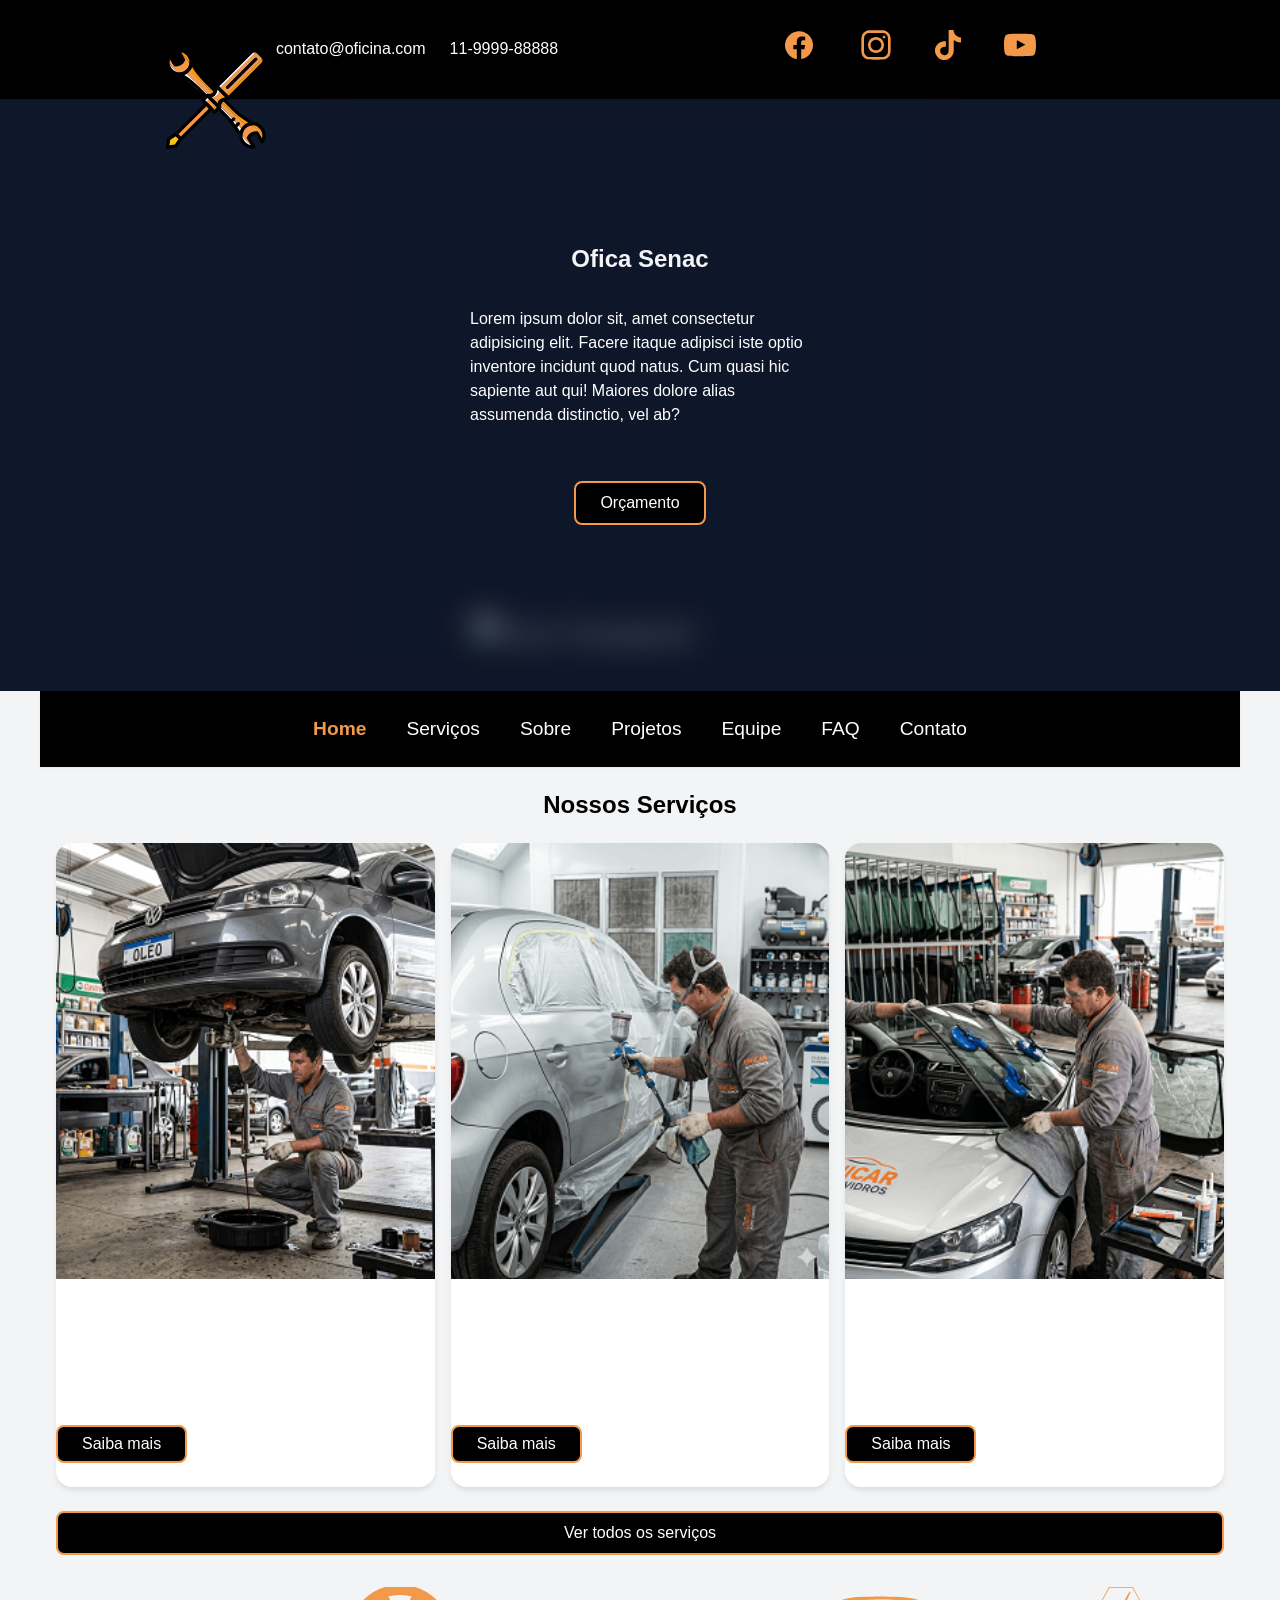
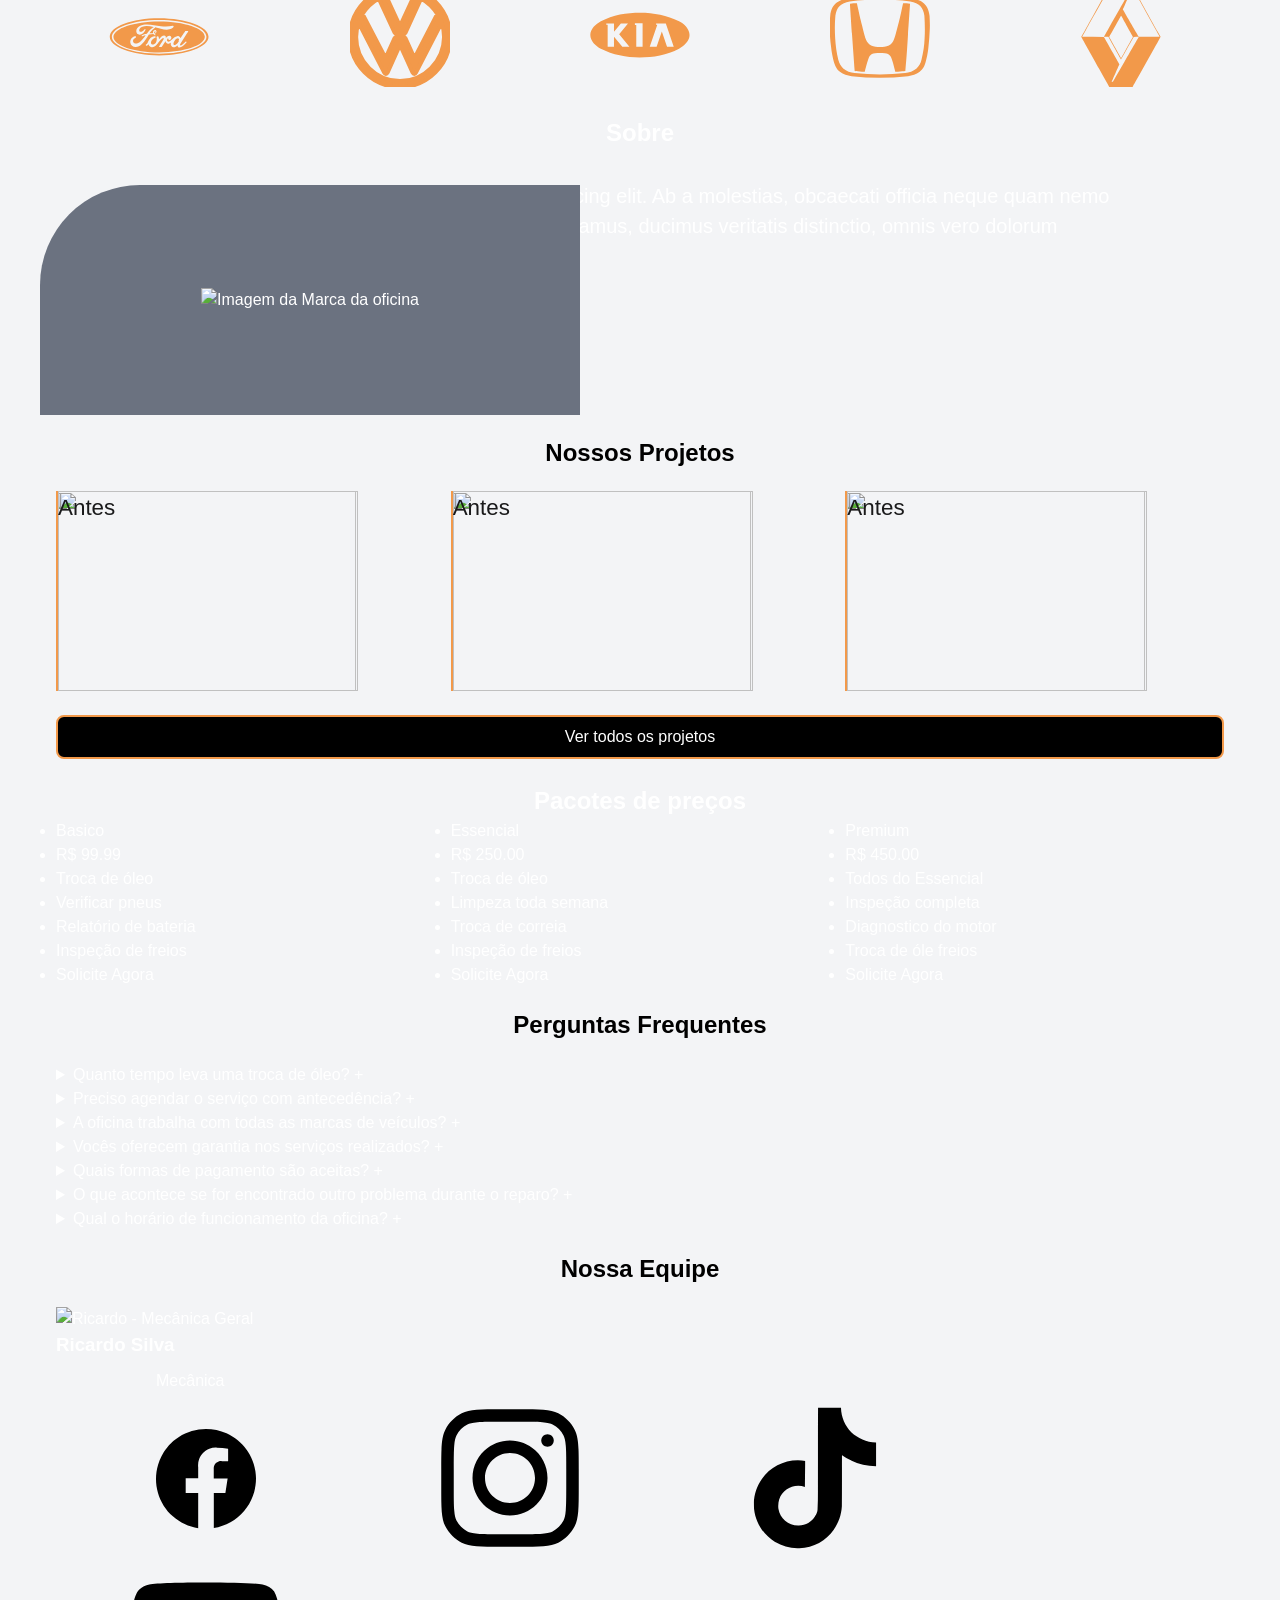
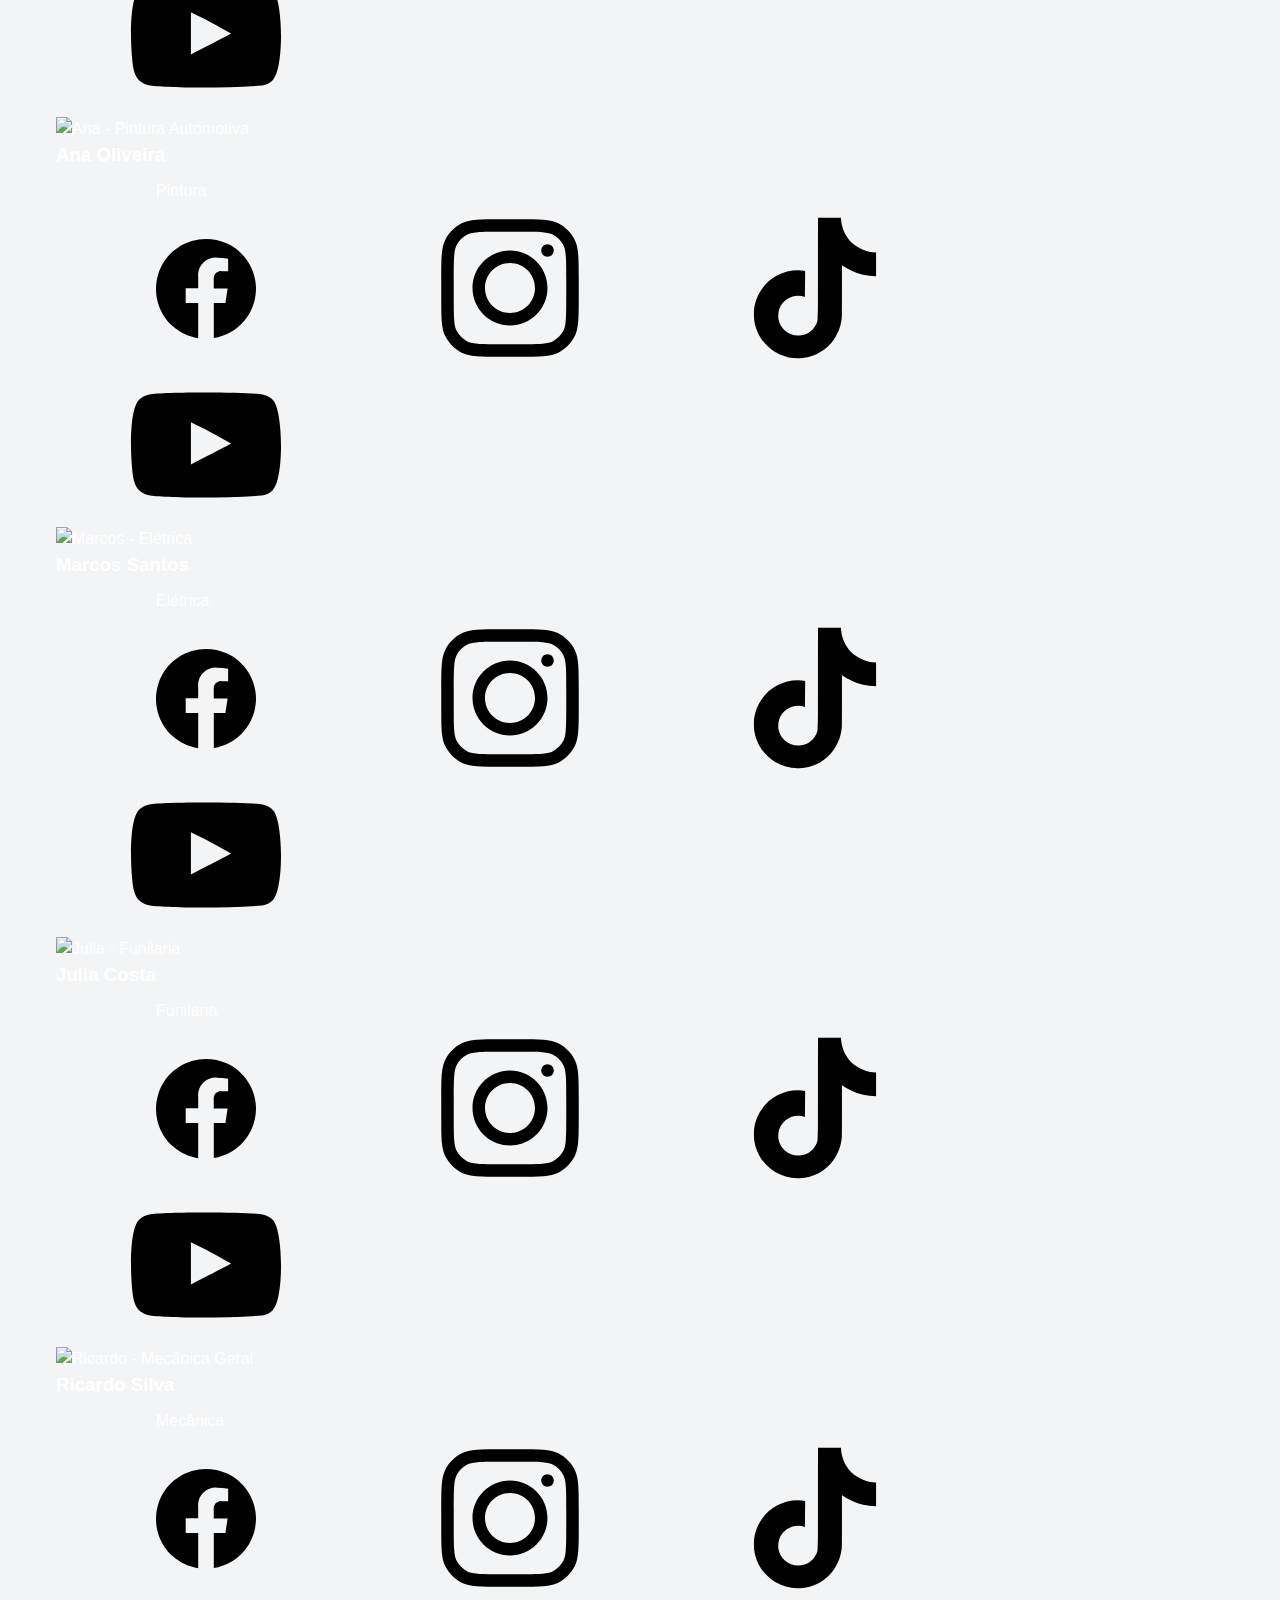
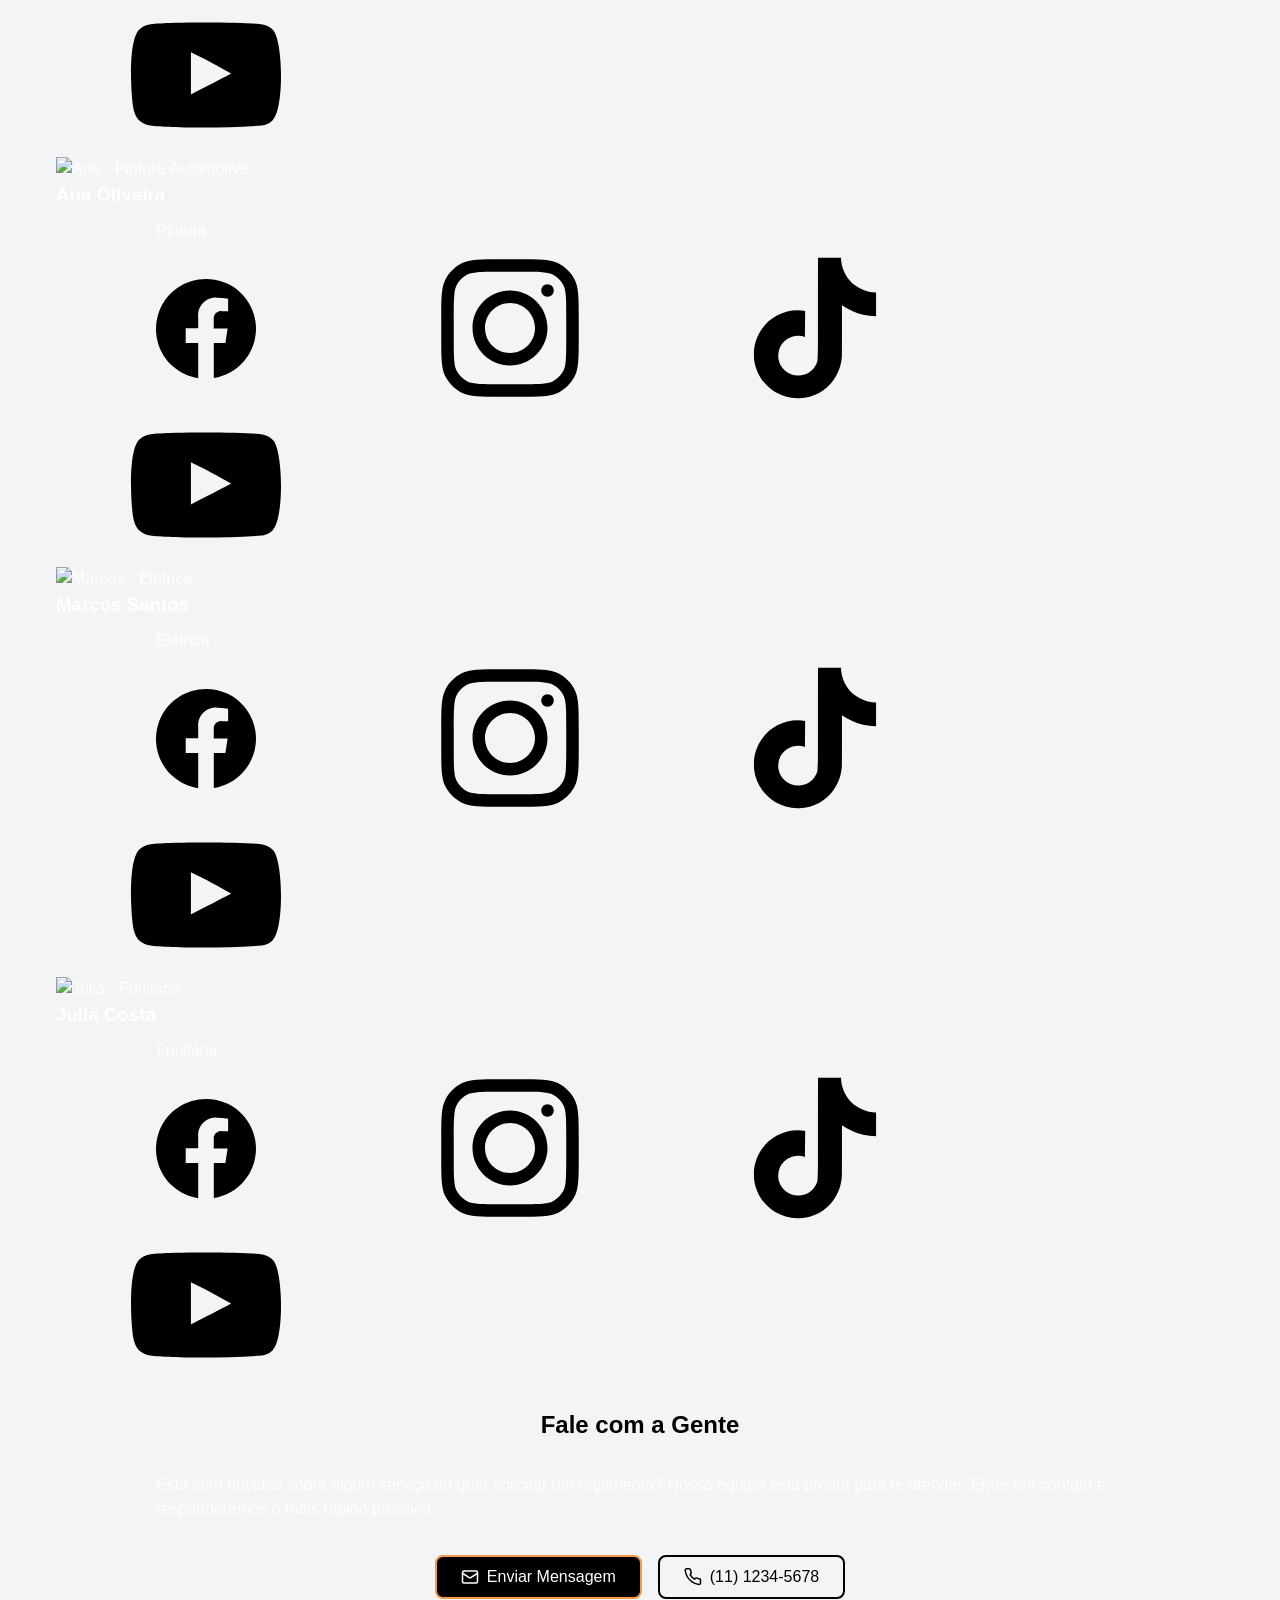
==== commit 0f016158: "feat: criação do envio  via php" ====
--- a/index.html
+++ b/index.html
@@ -121,8 +121,7 @@
                         </div>
                     </div>
                     
-                    
-                    
+                 
                 </div>
                 <a href="projetos.html" class="bem-btn bem-btn--primary">Ver todos os projetos</a>
         </section>
